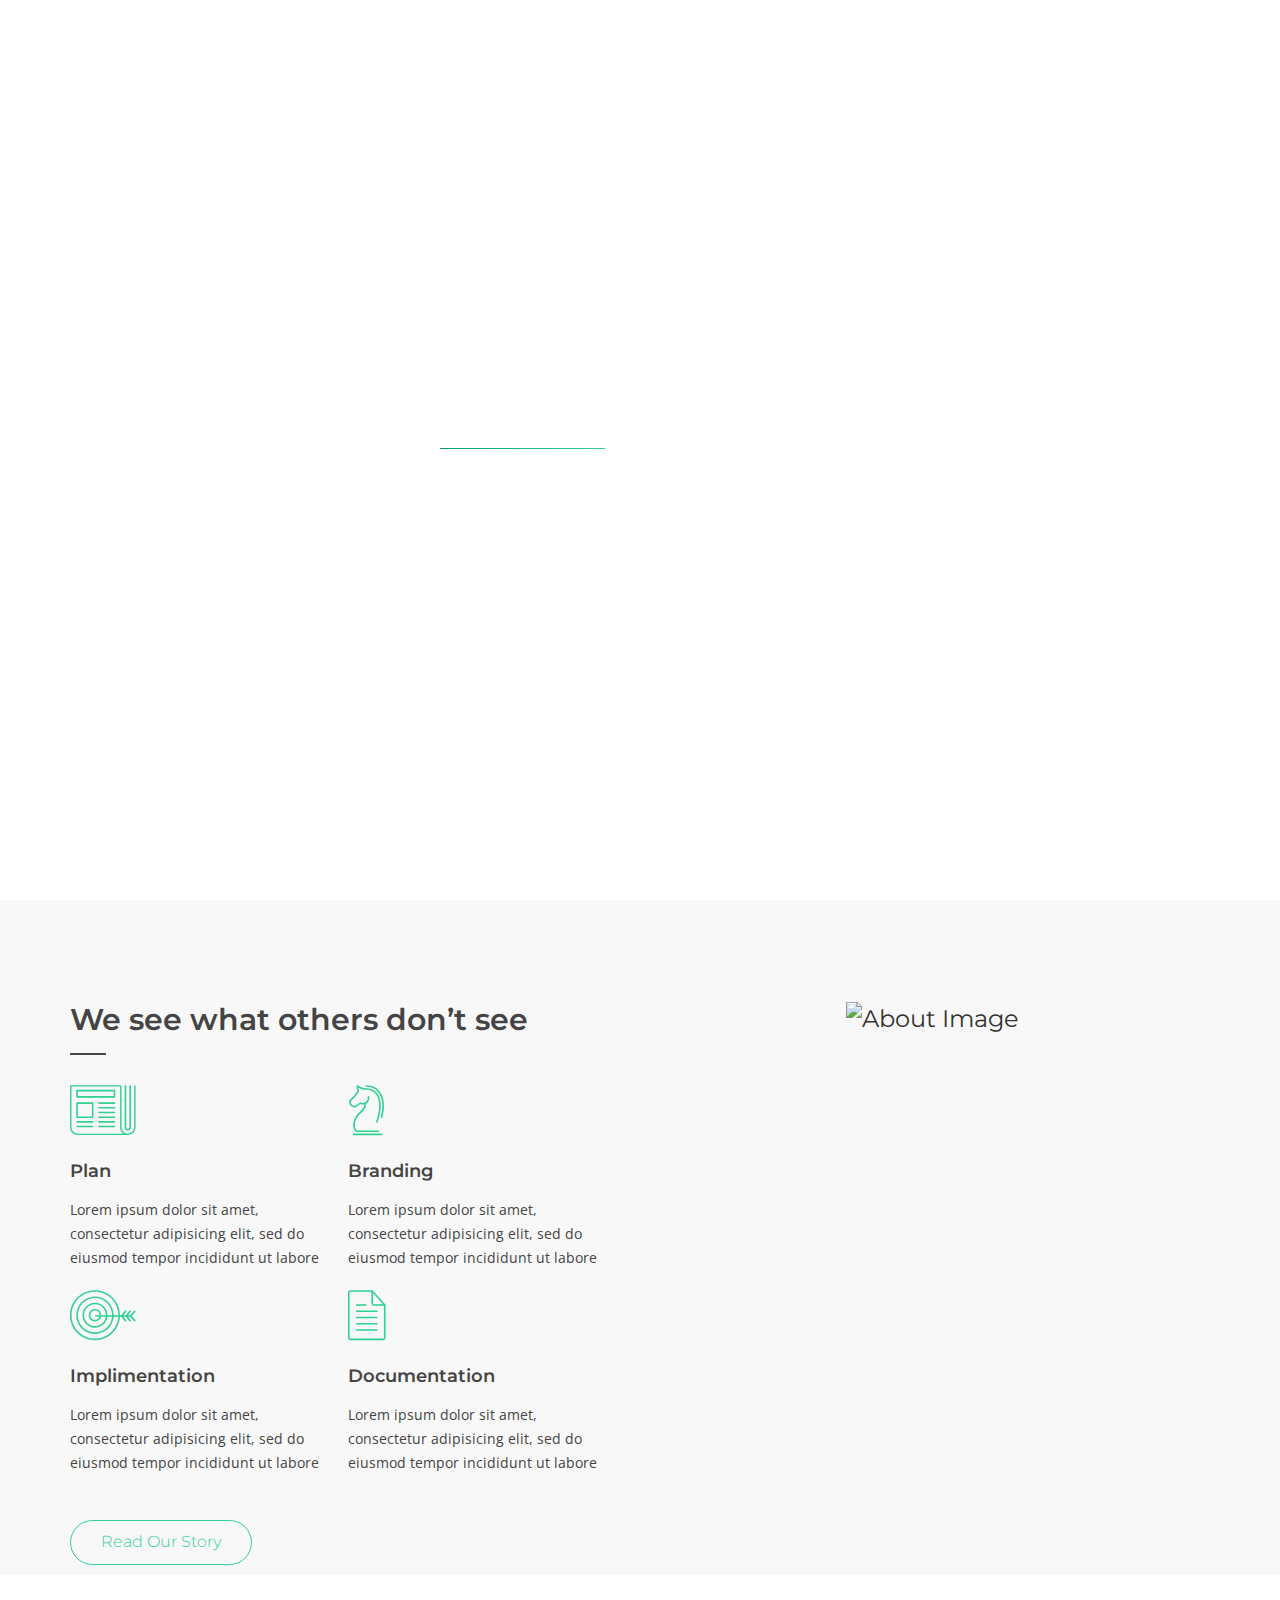
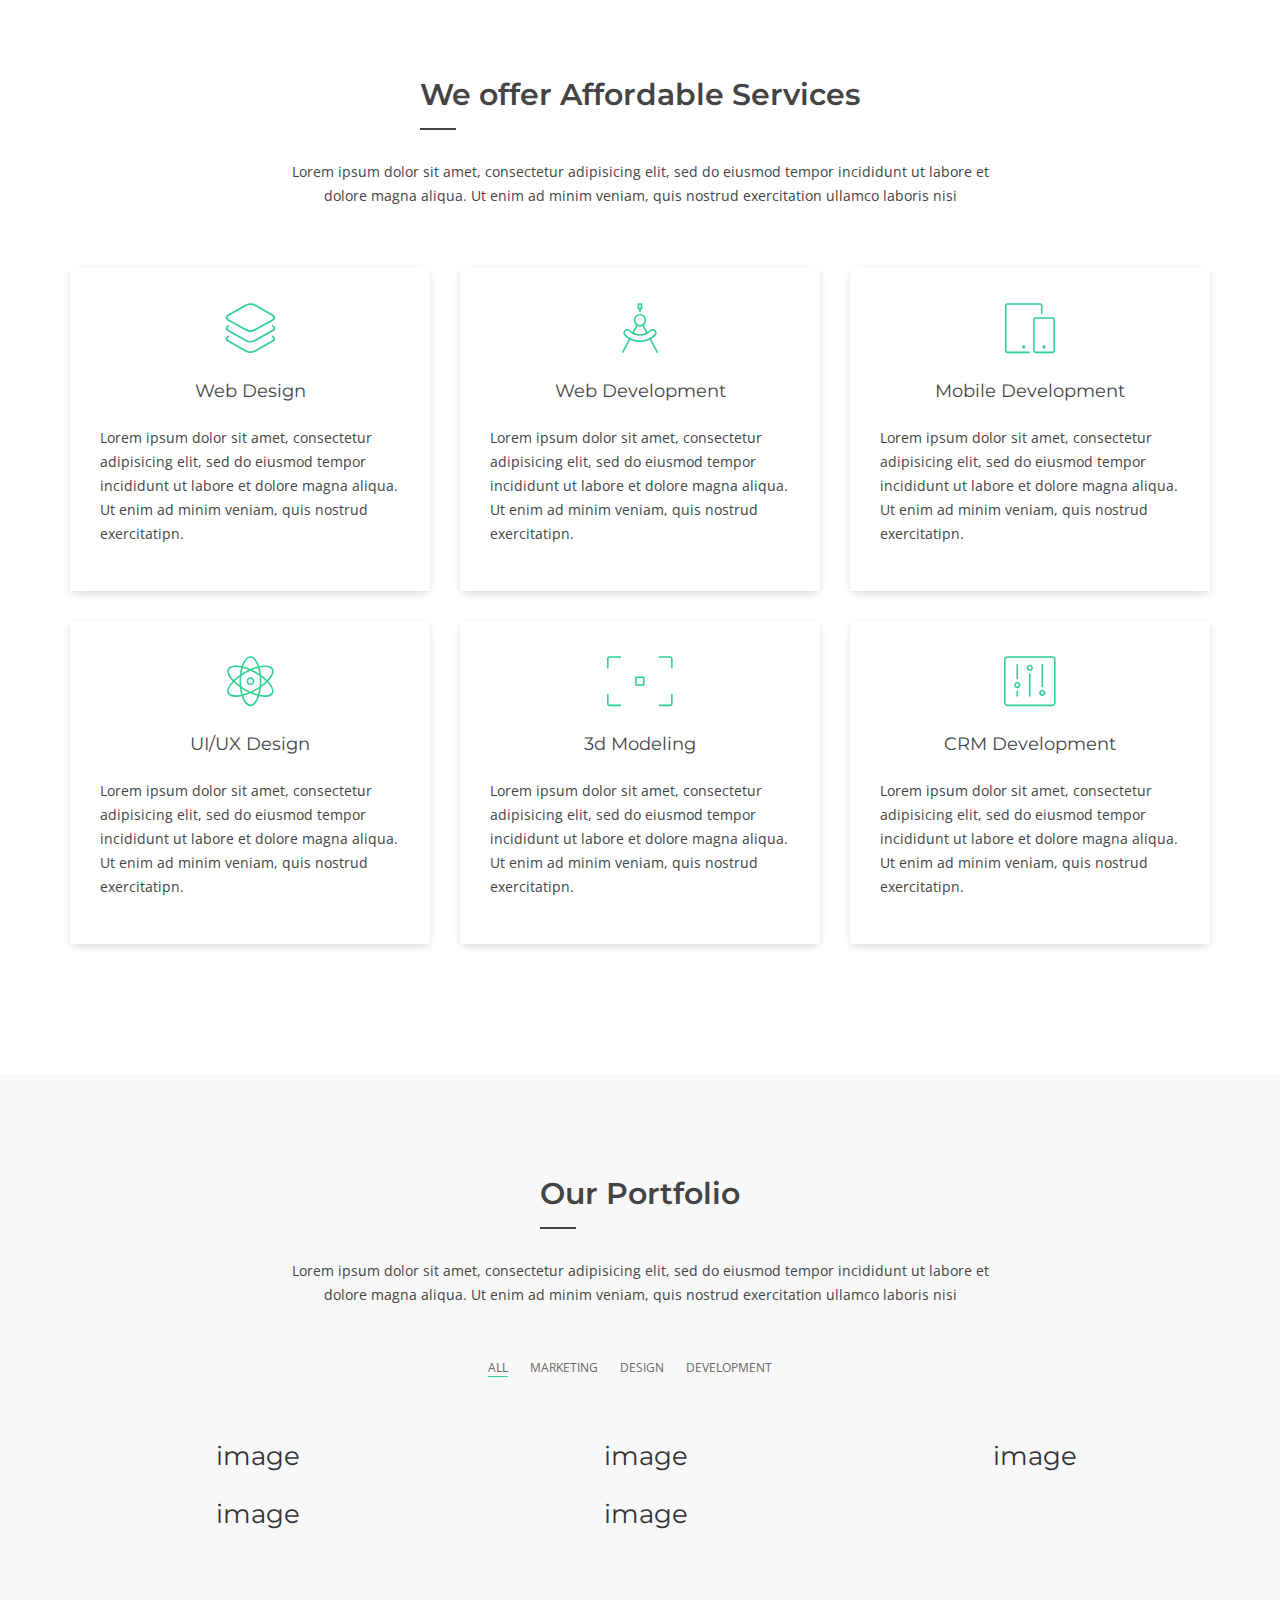
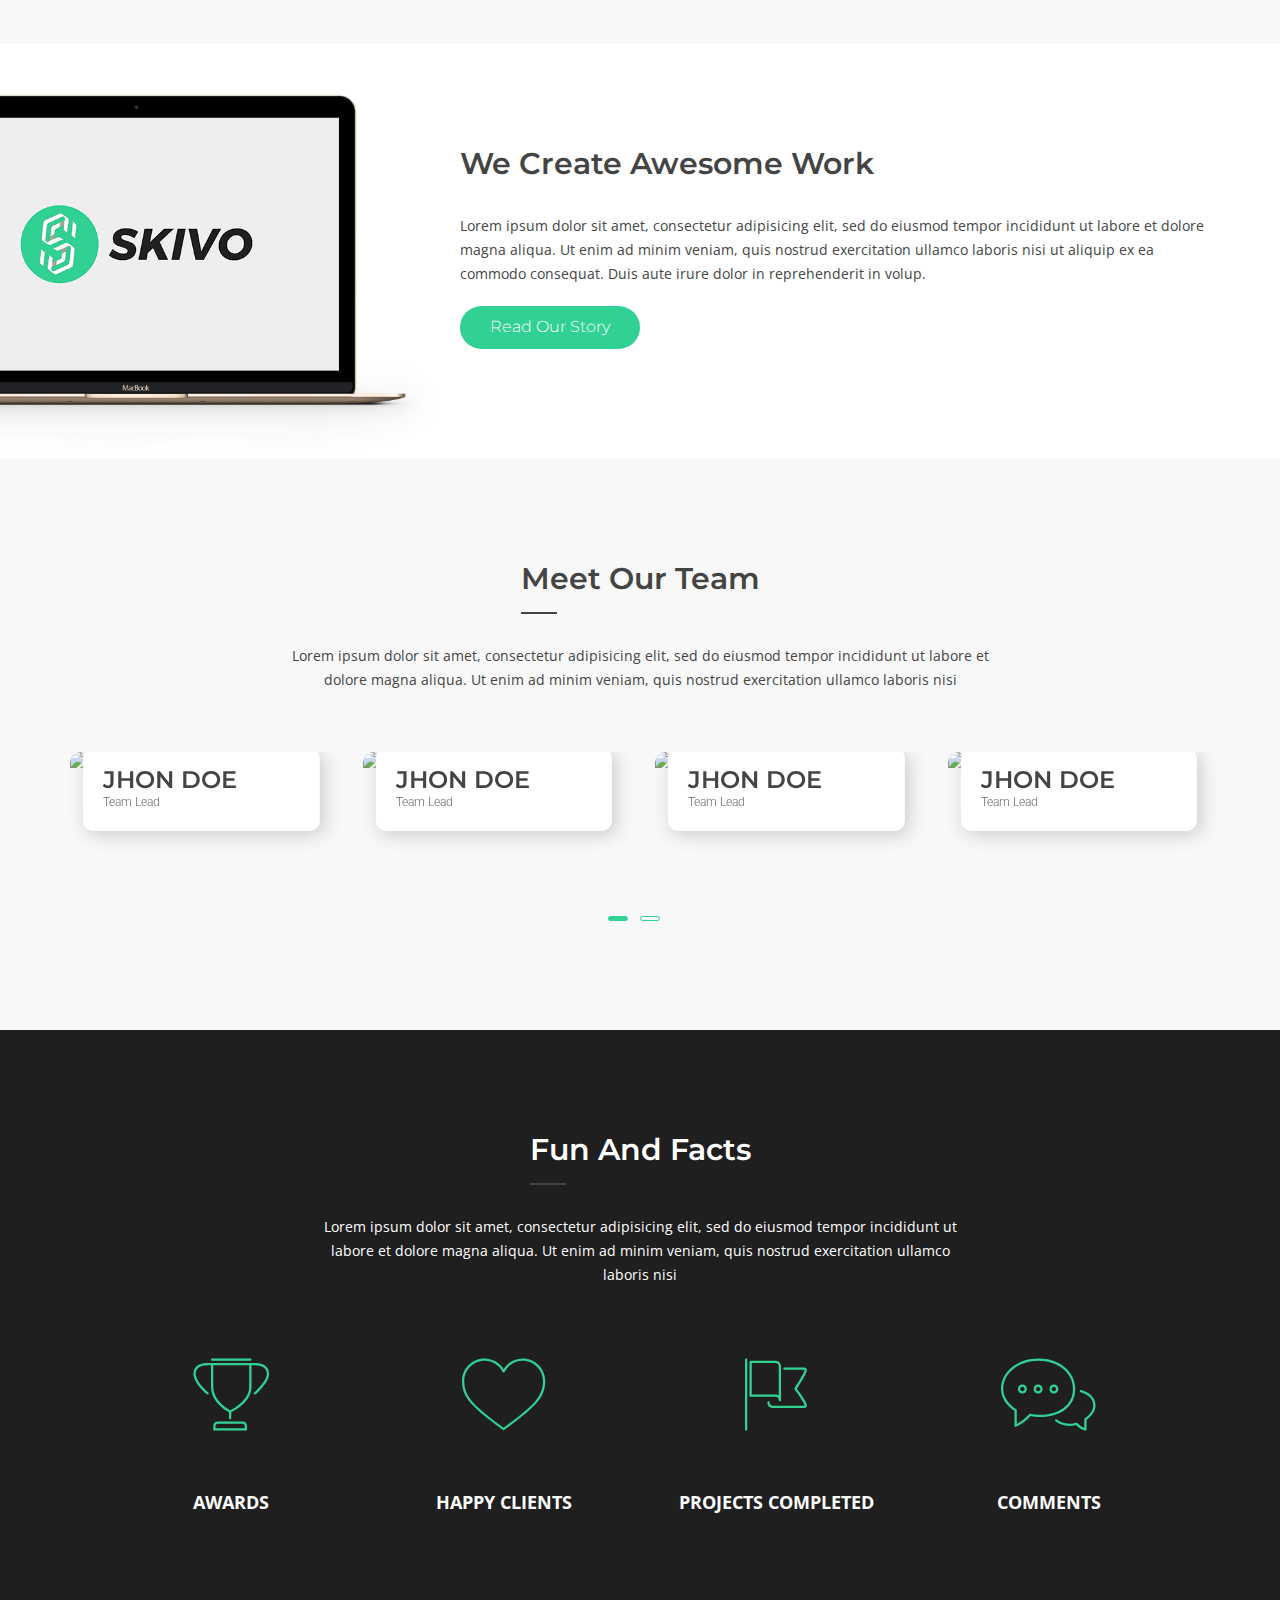
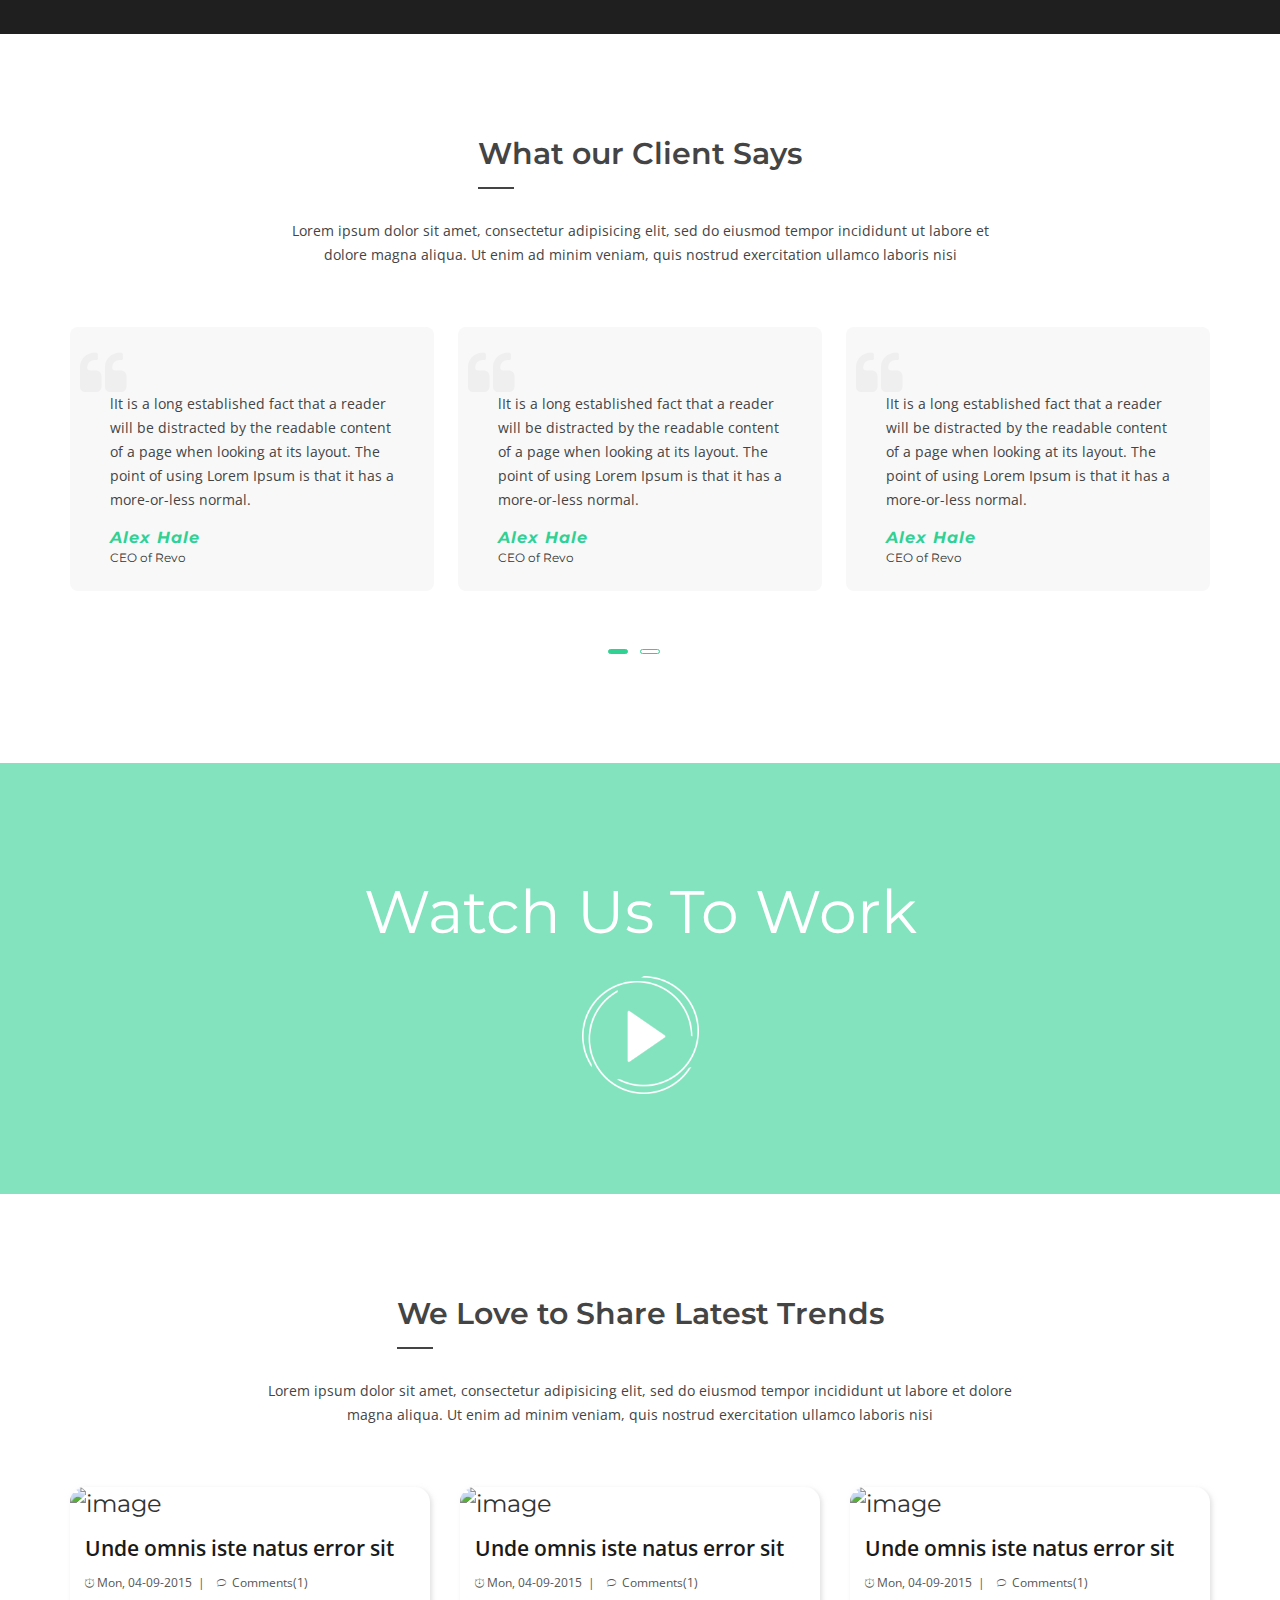
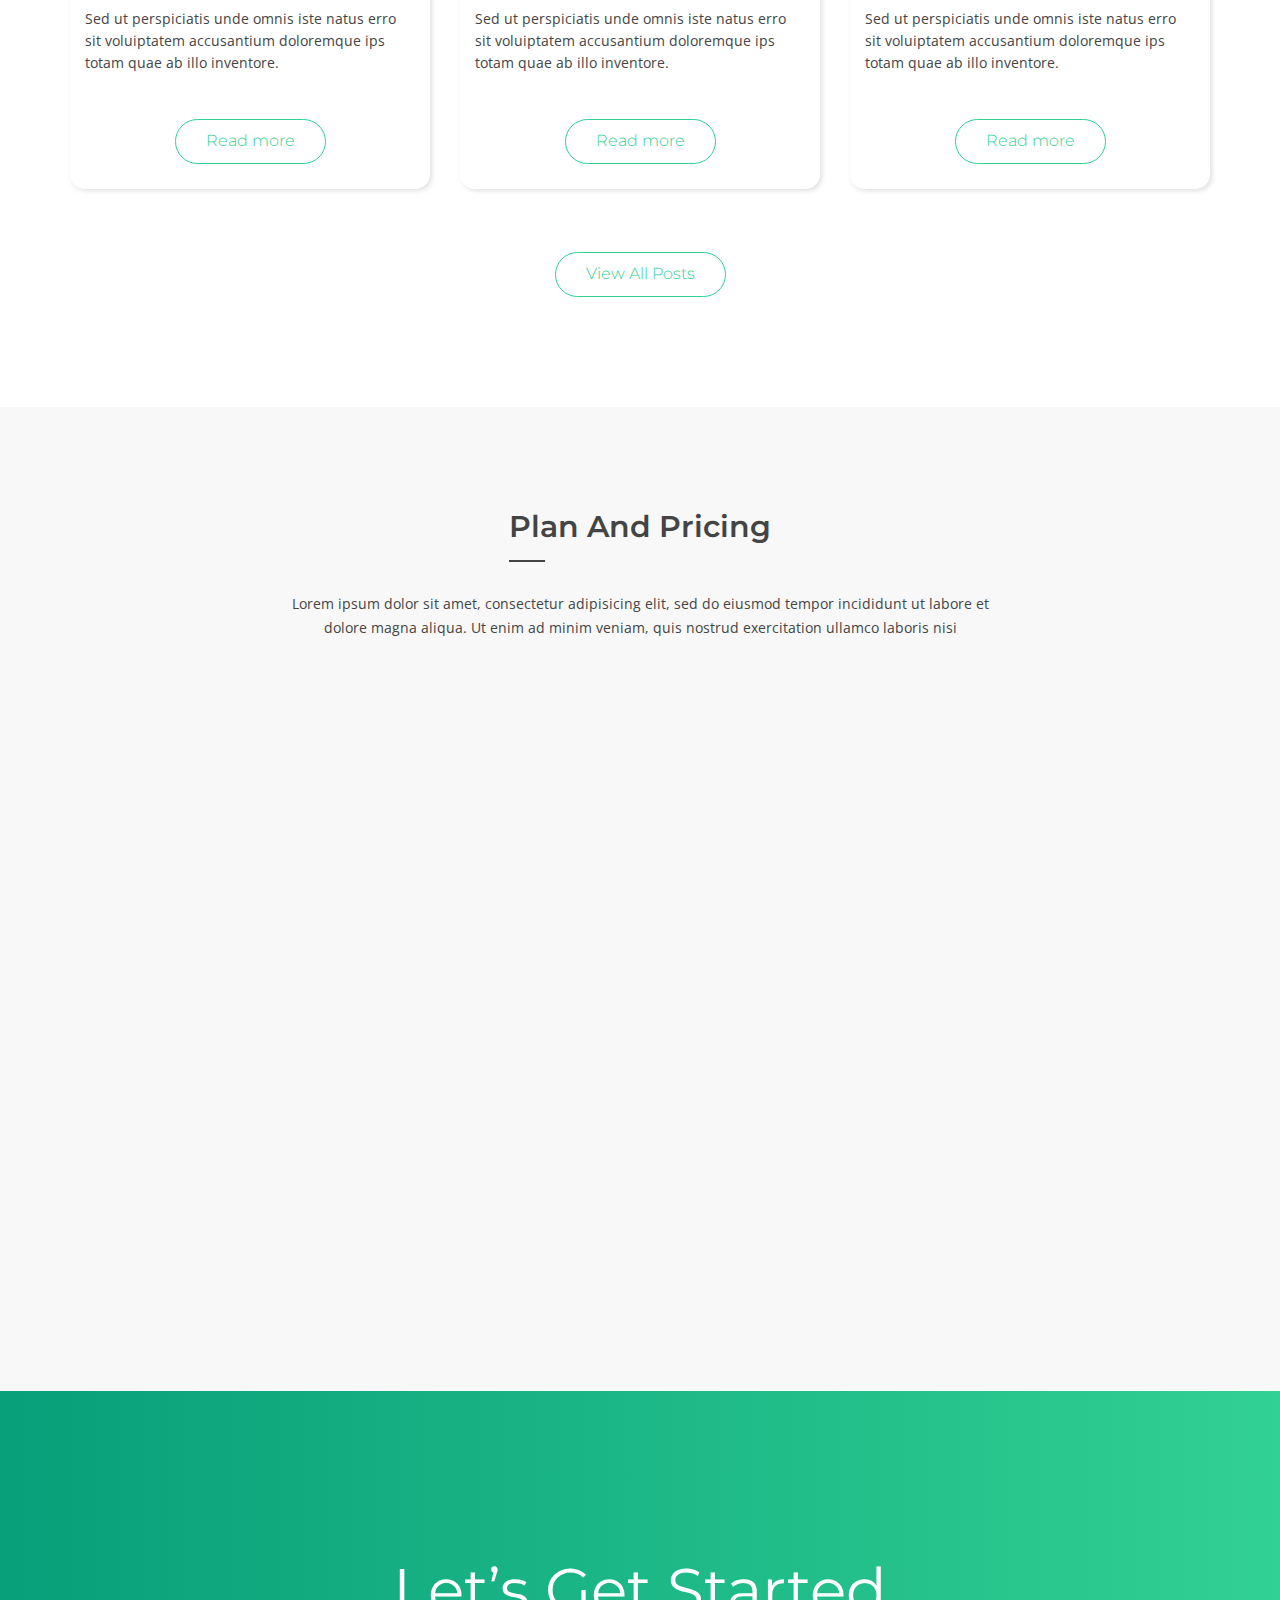
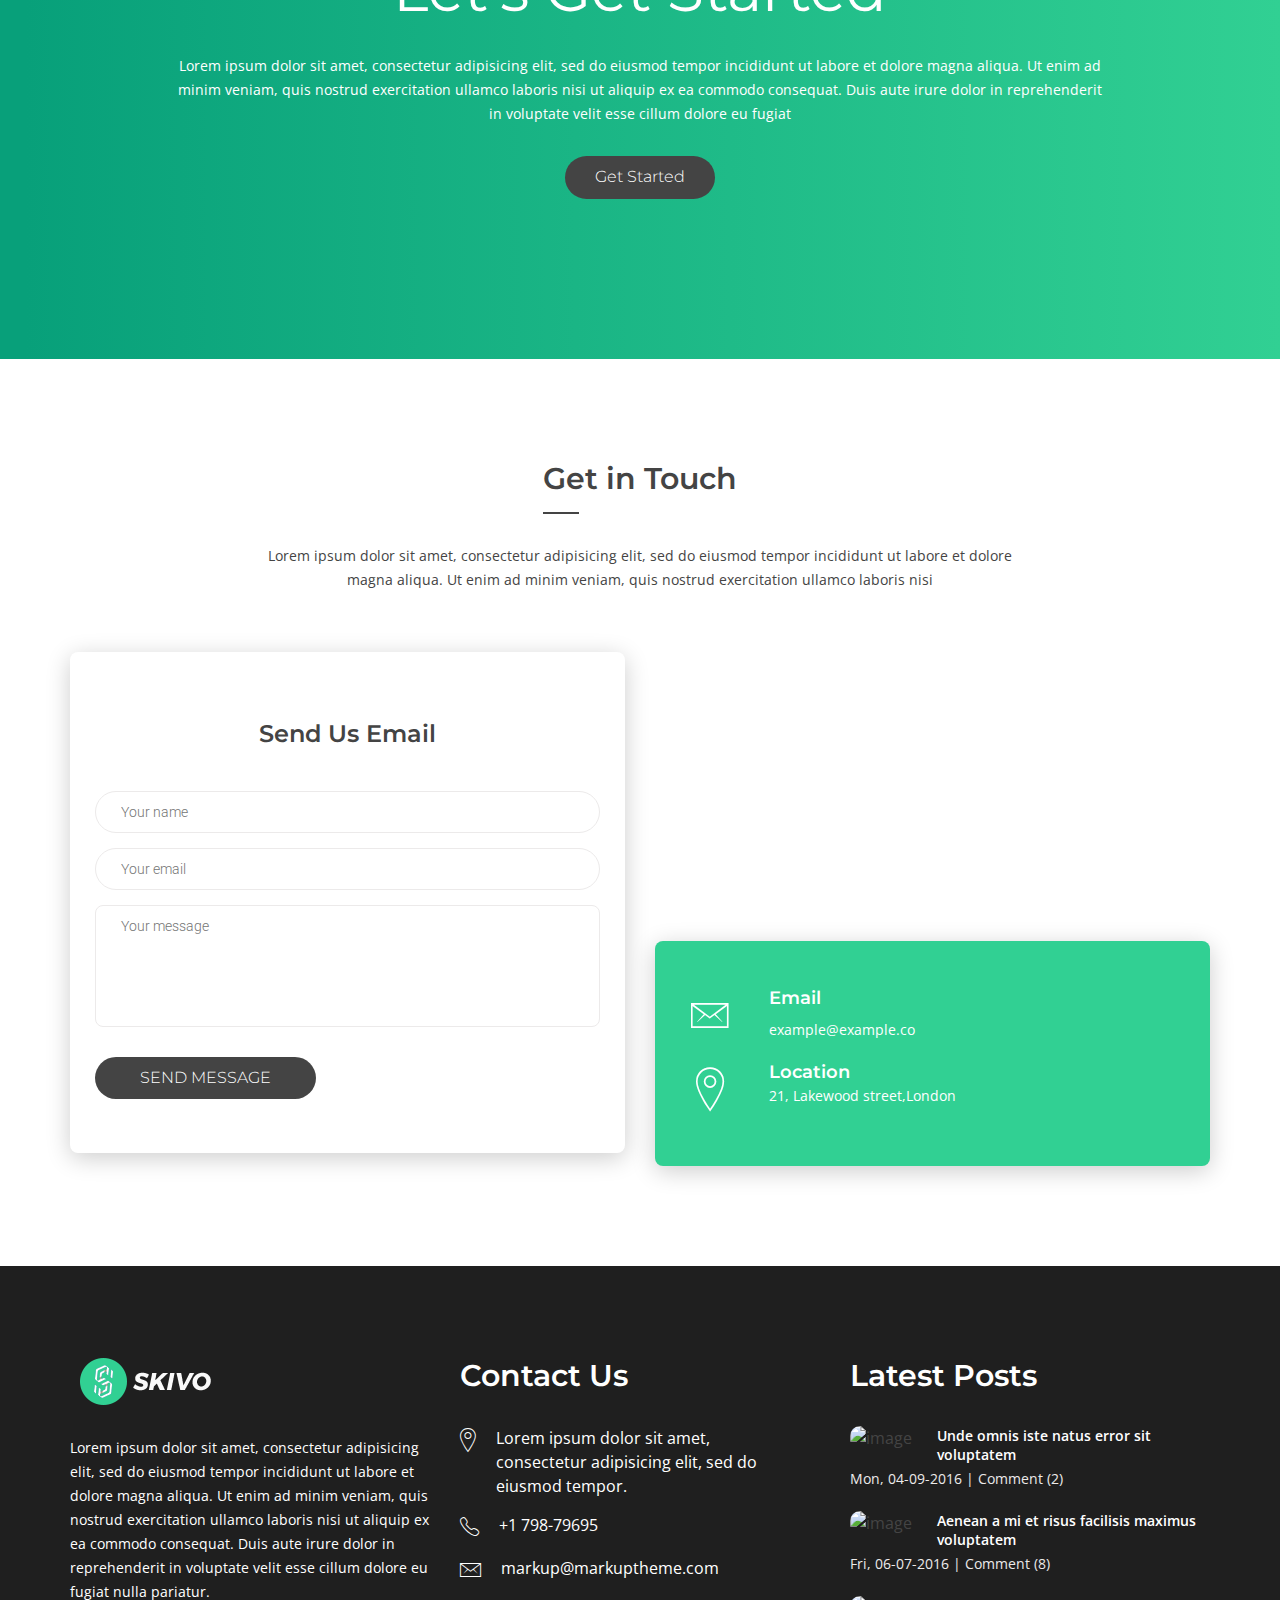
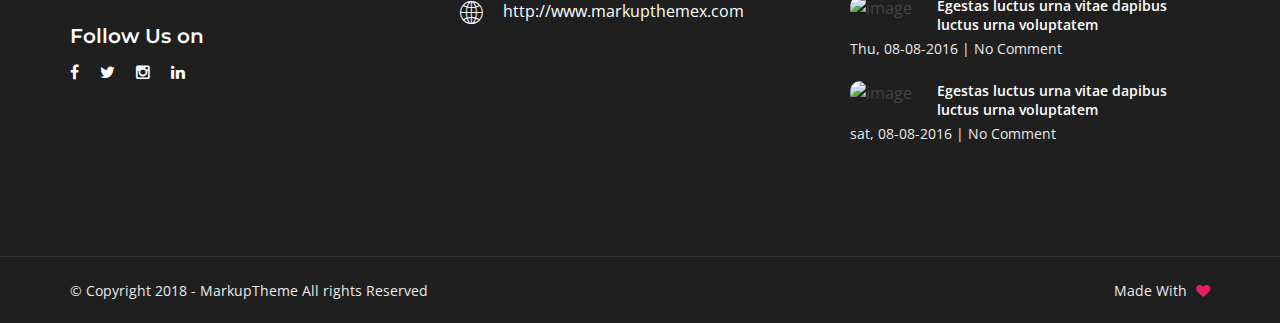
==== index.html @ 71e625fb "first commit" ====
<!DOCTYPE html>
<html xmlns="http://www.w3.org/1999/xhtml" lang="zxx">
	<head>
	    
	    <!--=========================*
					Met Data
		*===========================-->
	    <meta charset="UTF-8">
	    <meta name="viewport" content="width=device-width, initial-scale=1">
    	<meta name="description" content="Skivo is a App showcasing Landing Page">

		<!--=========================*
				  Page Title
		*===========================-->
	    <title>Skivo - Creative Agency Landing Page</title>

	    <!--=========================*
					Favicon
		*===========================-->
	    <link rel="shortcut icon" type="image/x-icon" href="images/favicon.png">

	    <!--=========================*
				Bootstrap Css
		*===========================-->
	    <link href="css/bootstrap.min.css" rel="stylesheet" type="text/css">

	    <!--=========================*
				  Custom CSS
		*===========================-->
	    <link href="css/style.css" rel="stylesheet" type="text/css">

	    <!--=========================*
				   Owl CSS
		*===========================-->
	    <link href="css/owl.carousel.min.css" rel="stylesheet" type="text/css">
	    <link href="css/owl.theme.default.min.css" rel="stylesheet" type="text/css">

	    <!--=========================*
				   Fancy Box
		*===========================-->
    	<link href="css/jquery.fancybox.css" rel="stylesheet" />
		
		<!--=========================*
				   Swiper
		*===========================-->
    	<link rel="stylesheet" href="css/swiper.css">
		
		<!--=========================*
				  Animate CSS
		*===========================-->
	    <link href="css/animate.css" rel="stylesheet" type="text/css">

	    <!--=========================*
	              Toastr CSS
	    *===========================-->
	    <link rel="stylesheet" href="css/toastr.min.css">

	    <!--=========================*
				Google Fonts
		*===========================-->

		<!-- Roboto USE: font-family: 'Roboto', sans-serif;-->
		<link href="https://fonts.googleapis.com/css?family=Roboto:100,300,400,500,700" rel="stylesheet">
		<!-- Open Sans USE: font-family: 'Open Sans', sans-serif;-->
		<link href="https://fonts.googleapis.com/css?family=Open+Sans:300,400,600,700" rel="stylesheet">
		<!-- Montserrat USE: font-family: 'Montserrat', sans-serif;-->
		<link href="https://fonts.googleapis.com/css?family=Montserrat:100,200,300,400,500,600,700,800,900" rel="stylesheet">

	    <!--=========================*
				Font Awesome
		*===========================-->
	    <link href="css/font-awesome.css" rel="stylesheet" type="text/css">

	    <!--=========================*
				   Ionicons
		*===========================-->
	    <link href="css/ionicons.min.css" rel="stylesheet" />

	    <!--=========================*
				  Et line Icons
		*===========================-->
	    <link href="css/et-line.css" rel="stylesheet" />

	    <!-- HTML5 shiv and Respond.js IE8 support of HTML5 elements and media queries -->
	    <!--[if lt IE 9]>
	    <script src="https://oss.maxcdn.com/html5shiv/3.7.2/html5shiv.min.js"></script>
	    <script src="https://oss.maxcdn.com/respond/1.4.2/respond.min.js"></script>
	    <![endif]-->
	    
	</head>
	<body>
		<!--
	    =================================
	                PRELOADER
	    =================================
	    -->

	    <div class="loader-wrapper">
		    <div class="loader"></div>
		</div>

	    <!-- End Preloader -->
	    
		<div id="top"></div>
		<!--=========================*
					Header
		*===========================-->
		<header id="fa_header">
			<!-- Navigation Bar -->
		    <nav>
		      <div class="navbar-wrapper" id="navigation">
		          <div class="navbar navbar-default navbar-fixed-top reveal-menu-home" role="navigation">
		              <div class="container nav-container">
		                  <div class="row">
		                      <div class="col-md-12">
		                          <div class="navbar-header">
		                              <button type="button" class="navbar-toggle" data-toggle="collapse" data-target=".navbar-collapse">
		                                  <span class="sr-only">Toggle navigation</span>
		                                  <span class="icon-bar"></span>
		                                  <span class="icon-bar"></span>
		                                  <span class="icon-bar"></span>
		                              </button>
		                              <div class="logo">
		                                  <a href="index.html"><img src="images/logo-black.png" alt="Logo"></a>
		                              </div>
		                          </div> <!-- .navbar-header -->
		                          <div class="navbar-collapse collapse">
		                              <ul class="nav navbar-nav navbar-right">
		                                  <li class="active"><a href="index.html#top">Home</a></li>
		                                  <li><a href="index.html#mt_about">About</a></li>
		                                  <li><a href="index.html#mt_services">Services</a></li>
		                                  <li><a href="index.html#mt_portfolio">Portfolio</a></li>
		                                  <li><a href="index.html#mt_team">Team</a></li>
		                                  <li><a href="index.html#mt_testimonial">Testimonials</a></li>
		                                  <li><a href="index.html#mt_blog">Blog</a></li>
		                                  <li><a href="index.html#mt_pricing">Pricing</a></li>
		                                  <li><a href="index.html#mt_contact">Contact Us</a></li>
		                              </ul>
		                          </div>
		                      </div> <!-- .col-md-12 -->
		                  </div> <!-- .row -->
		              </div> <!-- .container -->
		          </div> <!-- .navbar -->
		      </div> <!-- .navbar-wrapper -->
		    </nav>
	    	<!-- End Navigation -->
		</header>
		<!--=========================*
				   End Header
		*===========================-->
	
		<!--=========================*
					Banner
		*===========================-->
		<section id="mt_banner" style="background: url(http://via.placeholder.com/1600x840); background-size: cover; background-attachment: fixed; background-repeat: no-repeat;">
			<!-- Enable Overlay If the Image is Dark -->
			<!-- <div class="overlay"></div> -->
			<div class="banner_caption_text">
				<h1>DIGITAL CREATIVE AGENCY</h1>		
				<h3>We bring ide@s to life</h3>	
				<a href="#" class="mt_btn_green">HAVE A GLANCE</a>
				<a href="#" class="mt_btn_grey">HAVE A GLANCE</a>
			</div>
		</section>
		<!--=========================*
					End	Banner
		*===========================-->

		<!--=========================*
					About
		*===========================-->
		<section id="mt_about">
			<div class="container">
				<div class="row">
					<div class="col-sm-6">
						<div class="about_services">
							<h2 class="section_heading"><span>We see what others don’t see</span></h2>
							<div class="col-sm-6">
								<i class="icon-newspaper"></i>
								<h5>Plan</h5>
								<p>Lorem ipsum dolor sit amet, consectetur adipisicing elit, sed do eiusmod tempor incididunt ut labore </p>
							</div>
							<div class="col-sm-6">
								<i class="icon-strategy"></i>
								<h5>Branding</h5>
								<p>Lorem ipsum dolor sit amet, consectetur adipisicing elit, sed do eiusmod tempor incididunt ut labore </p>
							</div>
							<div class="col-sm-6">
								<i class="icon-target"></i>
								<h5>Implimentation</h5>
								<p>Lorem ipsum dolor sit amet, consectetur adipisicing elit, sed do eiusmod tempor incididunt ut labore </p>
							</div>
							<div class="col-sm-6">
								<i class="icon-document"></i>
								<h5>Documentation</h5>
								<p>Lorem ipsum dolor sit amet, consectetur adipisicing elit, sed do eiusmod tempor incididunt ut labore </p>
							</div>
							<a href="#" class="mt_btn_green">Read Our Story</a>
						</div>
					</div>
					<div class="col-sm-6 about_sec_img">
						<div class="mt_about_img">
							<img src="http://via.placeholder.com/650x790" alt="About Image">
						</div>
					</div>
				</div>
			</div>
		</section>
		<!--=========================*
					End	About
		*===========================-->

		<!--=========================*
		            Services
		*===========================-->
		<section id="mt_services" class="light-bg">
		    <div class="container">
		        <div class="row">
		            <div class="mt_heading">
		            	<h2 class="section_heading text-center"><span>We offer Affordable Services</span></h2>
		            	<p class="heading_txt text-center">Lorem ipsum dolor sit amet, consectetur adipisicing elit, sed do eiusmod tempor incididunt ut labore et dolore magna aliqua. Ut enim ad minim veniam, quis nostrud exercitation ullamco laboris nisi </p>
		            </div>
		            <!-- Service 1 -->
		            <div class="col-md-4 col-sm-6">
		                <div class="box text-center">
		                    <div class="icon">
		                        <i class="icon-layers"></i>
		                    </div>
		                    <h3>Web Design</h3>
		                    <p>Lorem ipsum dolor sit amet, consectetur adipisicing elit, sed do eiusmod tempor incididunt ut
		                        labore et dolore magna aliqua. Ut enim ad minim veniam, quis nostrud exercitatipn.</p>
		                </div>
		            </div>
		            <!-- Service 2 -->
		            <div class="col-md-4 col-sm-6">
		                <div class="box text-center">
		                    <div class="icon">
		                        <i class="icon-circle-compass"></i>
		                    </div>
		                    <h3>Web Development</h3>
		                    <p>Lorem ipsum dolor sit amet, consectetur adipisicing elit, sed do eiusmod tempor incididunt ut
		                        labore et dolore magna aliqua. Ut enim ad minim veniam, quis nostrud exercitatipn.</p>
		                </div>
		            </div>
		            <!-- Service 3 -->
		            <div class="col-md-4 col-sm-6">
		                <div class="box text-center">
		                    <div class="icon">
		                        <i class="icon-mobile"></i>
		                    </div>
		                    <h3>Mobile Development</h3>
		                    <p>Lorem ipsum dolor sit amet, consectetur adipisicing elit, sed do eiusmod tempor incididunt ut
		                        labore et dolore magna aliqua. Ut enim ad minim veniam, quis nostrud exercitatipn.</p>
		                </div>
		            </div>
		            <!-- Service 4 -->
		            <div class="col-md-4 col-sm-6">
		                <div class="box text-center">
		                    <div class="icon">
		                        <i class="icon-genius"></i>
		                    </div>
		                    <h3>UI/UX Design</h3>
		                    <p>Lorem ipsum dolor sit amet, consectetur adipisicing elit, sed do eiusmod tempor incididunt ut
		                        labore et dolore magna aliqua. Ut enim ad minim veniam, quis nostrud exercitatipn.</p>
		                </div>
		            </div>
		            <!-- Service 5 -->
		            <div class="col-md-4 col-sm-6">
		                <div class="box text-center">
		                    <div class="icon">
		                        <i class="icon-focus"></i>
		                    </div>
		                    <h3>3d Modeling</h3>
		                    <p>Lorem ipsum dolor sit amet, consectetur adipisicing elit, sed do eiusmod tempor incididunt ut
		                        labore et dolore magna aliqua. Ut enim ad minim veniam, quis nostrud exercitatipn.</p>
		                </div>
		            </div>
		            <!-- Service 6 -->
		            <div class="col-md-4 col-sm-6">
		                <div class="box text-center">
		                    <div class="icon">
		                        <i class="icon-adjustments"></i>
		                    </div>
		                    <h3>CRM Development</h3>
		                    <p>Lorem ipsum dolor sit amet, consectetur adipisicing elit, sed do eiusmod tempor incididunt ut
		                        labore et dolore magna aliqua. Ut enim ad minim veniam, quis nostrud exercitatipn.</p>
		                </div>
		            </div>
		        </div>
		    </div>
		</section>
		<!--=========================*
		          End Services
		*===========================-->

		<!--=========================*
		          Portfolio
		*===========================-->

		<section id="mt_portfolio" class="gallery-section gallery-page">
		    <div class="container">
		        <div class="row">
		        	<div class="mt_heading">
		            	<h2 class="section_heading text-center"><span>Our Portfolio</span></h2>
		            	<p class="heading_txt text-center">Lorem ipsum dolor sit amet, consectetur adipisicing elit, sed do eiusmod tempor incididunt ut labore et dolore magna aliqua. Ut enim ad minim veniam, quis nostrud exercitation ullamco laboris nisi </p>
		            </div>
		            <div class="col-md-12">
		                <div class="mt_filter">
		                    <ul class="list-inline text-center filter">
		                        <li>
		                            <a class="active" href="#" data-filter="*">All</a>
		                        </li>
		                        <li>
		                            <a href="#" data-filter=".marketing">Marketing</a>
		                        </li>
		                        <li>
		                            <a href="#" data-filter=".webdesign">Design</a>
		                        </li>
		                        <li>
		                            <a href="#" data-filter=".webdevelopment">Development</a>
		                        </li>
		                    </ul>
		                </div> <!-- .isotope-filter_links -->
		            </div>
		        </div>
		        <div class="row portfolio_row">
		            <div class="isotopeContainer">
		                <div class="portfolio_grid no-padding isotopeSelector webdesign grid-item">
		                    <div class="hovereffect-portfolio">
		                        <img src="http://via.placeholder.com/800x580" alt="image" class="img-responsive center-block"/>
		                        <div class="overlayPort">
		                            <ul class="info text-center list-inline">
		                                <li>
		                                    <a href="portfolio-detail.html">
		                                        <h4>Portfolio Item</h4>
		                                        <p>Flyer Design</p>
		                                    </a>
		                                </li>
		                            </ul>
		                        </div>
		                    </div>
		                </div>
		                <div class="portfolio_grid no-padding isotopeSelector marketing grid-item">
		                    <div class="hovereffect-portfolio">
		                        <img src="http://via.placeholder.com/800x1220" alt="image" class="img-responsive center-block"/>
		                        <div class="overlayPort">
		                            <ul class="info text-center list-inline">
		                                <li>
		                                    <a href="portfolio-detail.html">
		                                        <h4>Portfolio Item</h4>
		                                        <p>Flyer Design</p>
		                                    </a>
		                                </li>
		                            </ul>
		                        </div>
		                    </div>
		                </div>
		                <div class="portfolio_grid no-padding isotopeSelector webdesign webdevelopment grid-item">
		                    <div class="hovereffect-portfolio">
		                        <img src="http://via.placeholder.com/800x580" alt="image" class="img-responsive center-block"/>
		                        <div class="overlayPort">
		                            <ul class="info text-center list-inline">
		                                <li>
		                                    <a href="portfolio-detail.html">
		                                        <h4>Portfolio Item</h4>
		                                        <p>Flyer Design</p>
		                                    </a>
		                                </li>
		                            </ul>
		                        </div>
		                    </div>
		                </div>
		                <div class="portfolio_grid no-padding isotopeSelector webdevelopment grid-item">
		                    <div class="hovereffect-portfolio">
		                        <img src="http://via.placeholder.com/800x580" alt="image" class="img-responsive center-block"/>
		                        <div class="overlayPort">
		                            <ul class="info text-center list-inline">
		                                <li>
		                                    <a href="portfolio-detail.html">
		                                        <h4>Portfolio Item</h4>
		                                        <p>Flyer Design</p>
		                                    </a>
		                                </li>
		                            </ul>
		                        </div>
		                    </div>
		                </div>
		                <div class="portfolio_grid no-padding isotopeSelector marketing grid-item">
		                    <div class="hovereffect-portfolio">
		                        <img src="http://via.placeholder.com/800x580" alt="image" class="img-responsive center-block"/>
		                        <div class="overlayPort">
		                            <ul class="info text-center list-inline">
		                                <li>
		                                    <a href="portfolio-detail.html">
		                                        <h4>Portfolio Item</h4>
		                                        <p>Flyer Design</p>
		                                    </a>
		                                </li>
		                            </ul>
		                        </div>
		                    </div>
		                </div>
		            </div>
		        </div>
		    </div>
		</section>
		<div class="clearfix"></div>

		<!--=========================*
		          End Portfolio
		*===========================-->

		<!--=========================*
		            Work
		*===========================-->

		<section id="mt_work">
			<div class="container">
				<div class="row">
					<div class="col-sm-8 col-sm-offset-4">
						<div class="laptop_mockup">
							<img src="images/laptop.png" alt="Laptop">
						</div>
						<div class="work_txt">
							<h2>We Create Awesome Work</h2>
							<p>Lorem ipsum dolor sit amet, consectetur adipisicing elit, sed do eiusmod tempor incididunt ut labore et dolore magna aliqua. Ut enim ad minim veniam, quis nostrud exercitation ullamco laboris nisi ut aliquip ex ea commodo consequat. Duis aute irure dolor in reprehenderit in volup.</p>
							<a href="#" class="mt_btn_green">Read Our Story</a>
						</div>
					</div>
				</div>
			</div>
		</section>

		<!--=========================*
		          End Work
		*===========================-->

		<!--=========================*
					Team
		*===========================-->
		<section id="mt_team">
			<div class="container">
				<div class="row">
					<div class="mt_heading">
		            	<h2 class="section_heading text-center"><span>Meet Our Team</span></h2>
		            	<p class="heading_txt text-center">Lorem ipsum dolor sit amet, consectetur adipisicing elit, sed do eiusmod tempor incididunt ut labore et dolore magna aliqua. Ut enim ad minim veniam, quis nostrud exercitation ullamco laboris nisi </p>
		            </div>
					<div class="owl-carousel">
						<div class="item"> 
							<div class="col-md-12"> 	
								<div class="team_member">
									<figure class="effect-julia">
										<img src="http://via.placeholder.com/220x225" alt="Team Member">
										<figcaption>
											<ul>
												<li><a href="#"><i class="fa fa-facebook"></i></a></li>
												<li><a href="#"><i class="fa fa-twitter"></i></a></li>
												<li><a href="#"><i class="fa fa-google-plus"></i></a></li>
												<li><a href="#"><i class="fa fa-linkedin"></i></a></li>
											</ul>
										</figcaption>			
									</figure>							
									<div class="member_name">
										<h3>JHON DOE</h3>
										<span>Team Lead</span>
									</div>
								</div>
							</div> 
						</div>
					  	<div class="item"> 
					  		<div class="col-md-12"> 	
								<div class="team_member">
									<figure class="effect-julia">
										<img src="http://via.placeholder.com/220x225" alt="Team Member">
										<figcaption>
											<ul>
												<li><a href="#"><i class="fa fa-facebook"></i></a></li>
												<li><a href="#"><i class="fa fa-twitter"></i></a></li>
												<li><a href="#"><i class="fa fa-google-plus"></i></a></li>
												<li><a href="#"><i class="fa fa-linkedin"></i></a></li>
											</ul>
										</figcaption>			
									</figure>							
									<div class="member_name">
										<h3>JHON DOE</h3>
										<span>Team Lead</span>
									</div>
								</div>
							</div> 
					  	</div>
					  	<div class="item"> 
					  		<div class="col-md-12"> 	
								<div class="team_member">
									<figure class="effect-julia">
										<img src="http://via.placeholder.com/220x225" alt="Team Member">
										<figcaption>
											<ul>
												<li><a href="#"><i class="fa fa-facebook"></i></a></li>
												<li><a href="#"><i class="fa fa-twitter"></i></a></li>
												<li><a href="#"><i class="fa fa-google-plus"></i></a></li>
												<li><a href="#"><i class="fa fa-linkedin"></i></a></li>
											</ul>
										</figcaption>			
									</figure>							
									<div class="member_name">
										<h3>JHON DOE</h3>
										<span>Team Lead</span>
									</div>
								</div>
							</div> 
					  	</div>
					  	<div class="item"> 
					  		<div class="col-md-12"> 	
								<div class="team_member">
									<figure class="effect-julia">
										<img src="http://via.placeholder.com/220x225" alt="Team Member">
										<figcaption>
											<ul>
												<li><a href="#"><i class="fa fa-facebook"></i></a></li>
												<li><a href="#"><i class="fa fa-twitter"></i></a></li>
												<li><a href="#"><i class="fa fa-google-plus"></i></a></li>
												<li><a href="#"><i class="fa fa-linkedin"></i></a></li>
											</ul>
										</figcaption>			
									</figure>							
									<div class="member_name">
										<h3>JHON DOE</h3>
										<span>Team Lead</span>
									</div>
								</div>
							</div> 
					  	</div>
					  	<div class="item"> 
					  		<div class="col-md-12"> 	
								<div class="team_member">
									<figure class="effect-julia">
										<img src="http://via.placeholder.com/220x225" alt="Team Member">
										<figcaption>
											<ul>
												<li><a href="#"><i class="fa fa-facebook"></i></a></li>
												<li><a href="#"><i class="fa fa-twitter"></i></a></li>
												<li><a href="#"><i class="fa fa-google-plus"></i></a></li>
												<li><a href="#"><i class="fa fa-linkedin"></i></a></li>
											</ul>
										</figcaption>			
									</figure>							
									<div class="member_name">
										<h3>JHON DOE</h3>
										<span>Team Lead</span>
									</div>
								</div>
							</div> 
					  	</div>
					</div> 
				</div>
			</div>
		</section>
		<!--=========================*
				  End Team
		*===========================-->

		<!--=========================*
		          Fun And Facts
		*===========================-->

		<section id="mt_fun">
			<div class="container">
				<div class="row facts_row">
					<div class="mt_heading">
		            	<h2 class="section_heading text-center"><span>Fun And Facts</span></h2>
		            	<p class="heading_txt text-center">Lorem ipsum dolor sit amet, consectetur adipisicing elit, sed do eiusmod tempor incididunt ut labore et dolore magna aliqua. Ut enim ad minim veniam, quis nostrud exercitation ullamco laboris nisi </p>
		            </div>
	                <div class="col-md-3 col-sm-6 col-xs-12 facts_col">
	                    <div class="fun-facts_wrapper">
	                        <div class="fun-facts_contain">
	                            <p>
	                                <i class="icon-trophy"></i>
	                            </p>
	                            <div class="fun-facts_item">
	                            </div>
	                        </div>
	                        <p class="fun-facts_figure timer" data-to="874" data-speed="3000"></p>
	                        <p class="fun-facts_title">
	                            Awards
	                        </p>
	                    </div>
	                </div>
	                <div class="col-md-3 col-sm-6 col-xs-12 facts_col">
	                    <div class="fun-facts_wrapper">
	                        <div class="fun-facts_contain">
	                            <p>
	                                <i class="icon-heart"></i>
	                            </p>
	                            <div class="fun-facts_item">
	                            </div>
	                        </div>
	                        <p class="fun-facts_figure timer" data-to="980" data-speed="3000"></p>
	                        <p class="fun-facts_title">
	                            Happy Clients
	                        </p>
	                    </div>
	                </div>
	                <div class="col-md-3 col-sm-6 col-xs-12 facts_col">
	                    <div class="fun-facts_wrapper">
	                        <div class="fun-facts_contain">
	                            <p>
	                                <i class="icon-flag"></i>
	                            </p>
	                            <div class="fun-facts_item">
	                            </div>
	                        </div>
	                        <p class="fun-facts_figure timer" data-to="760" data-speed="3000"></p>
	                        <p class="fun-facts_title">
	                            Projects Completed
	                        </p>
	                    </div>
	                </div>
	                <div class="col-md-3 col-sm-6 col-xs-12 facts_col">
	                    <div class="fun-facts_wrapper">
	                        <div class="fun-facts_contain">
	                            <p>
	                                <i class="icon-chat"></i>
	                            </p>
	                            <div class="fun-facts_item">
	                            </div>
	                        </div>
	                        <p class="fun-facts_figure timer" data-to="610" data-speed="3000"></p>
	                        <p class="fun-facts_title">
	                            Comments
	                        </p>
	                    </div>
	                </div>
	            </div>
			</div>
		</section>

		<!--=========================*
		        End Fun And Facts
		*===========================-->

		<!--=========================*
		          Testimonial
		*===========================-->
		<section id="mt_testimonial">
		    <div class="container">
		        <div class="row">
		        	<div class="mt_heading">
		            	<h2 class="section_heading text-center"><span>What our Client Says</span></h2>
		            	<p class="heading_txt text-center">Lorem ipsum dolor sit amet, consectetur adipisicing elit, sed do eiusmod tempor incididunt ut labore et dolore magna aliqua. Ut enim ad minim veniam, quis nostrud exercitation ullamco laboris nisi </p>
		            </div>
		            <div class="col-md-12">
		                <div class="owl-carousel">
		                    <!-- Slide 1 -->
		                    <div class="item">
		                        <div class="testimonial_main">
		                            <div class="col-xs-12">
		                                <p>lIt is a long established fact that a reader will be distracted by the readable content of a page when looking at its layout. The point of using Lorem Ipsum is that it has a more-or-less normal.</p>
		                                <em>Alex Hale</em>
		                                <span>CEO of Revo</span>
		                            </div>
		                        </div>
		                    </div>
		                    <!-- Slide 2 -->
		                    <div class="item">
		                        <div class="testimonial_main">
		                            <div class="col-xs-12">
		                                <p>lIt is a long established fact that a reader will be distracted by the readable content of a page when looking at its layout. The point of using Lorem Ipsum is that it has a more-or-less normal.</p>
		                                <em>Alex Hale</em>
		                                <span>CEO of Revo</span>
		                            </div>
		                        </div>
		                    </div>
		                    <!-- Slide 3 -->
		                    <div class="item">
		                        <div class="testimonial_main">
		                            <div class="col-xs-12">
		                                <p>lIt is a long established fact that a reader will be distracted by the readable content of a page when looking at its layout. The point of using Lorem Ipsum is that it has a more-or-less normal.</p>
		                                <em>Alex Hale</em>
		                                <span>CEO of Revo</span>
		                            </div>
		                        </div>
		                    </div>
		                    <!-- Slide 4 -->
		                    <div class="item">
		                        <div class="testimonial_main">
		                            <div class="col-xs-12">
		                                <p>lIt is a long established fact that a reader will be distracted by the readable content of a page when looking at its layout. The point of using Lorem Ipsum is that it has a more-or-less normal.</p>
		                                <em>Alex Hale</em>
		                                <span>CEO of Revo</span>
		                            </div>
		                        </div>
		                    </div>
		                </div>

		            </div>
		        </div>
		    </div>
		</section>
		<!--=========================*
		        End	Testimonial
		*===========================-->

		<!--=========================*
		          Watch Section
		*===========================-->

		<section id="mt_watch" style="background: url(http://via.placeholder.com/1600x1080); background-size: cover; background-attachment: fixed; background-repeat: no-repeat;">
			<div class="overlay"></div>
			<div class="container">
				<div class="row">
					<div class="watch_content">
						<h1>Watch Us To Work</h1>
						<a class="various fancybox" data-fancybox-type="iframe" href="https://www.youtube.com/embed/jid2A7ldc_8?autoplay=0"><img src="images/videobutton.png" alt="Play Button"></a>
					</div>
	            </div>
			</div>
		</section>

		<!--=========================*
		        End Watch
		*===========================-->

		<!--=========================*
		            Blog
		*===========================-->
		<section id="mt_blog" class="light-bg">
		    <div class="mt_heading">
	        	<h2 class="section_heading text-center"><span>We Love to Share Latest Trends</span></h2>
	        	<p class="heading_txt text-center">Lorem ipsum dolor sit amet, consectetur adipisicing elit, sed do eiusmod tempor incididunt ut labore et dolore magna aliqua. Ut enim ad minim veniam, quis nostrud exercitation ullamco laboris nisi </p>
	        </div>
		    <div class="container">
		        <div class="row blog_post_sec">
		            <!--=== Post Item ===-->
		            <div class="col-md-4 col-sm-12 grid-item">
		                <div class="blog-post_wrapper">
		                    <div class="blog-post-inner_wrapper">
		                        <div class="blog-post-image">
		                            <div class="effects clearfix effect-bounce">
		                                <div class="img">
		                                    <img src="http://via.placeholder.com/300x170" alt="image" class="img-responsive center-block post_img" />
		                                </div>
		                            </div>
		                        </div>
		                        <div class="post-detail_container">
		                            <div class="post-content">
		                                
		                                <h3 class="post-title entry-title">
		                                    <a href="blog-details.html">
		                                        Unde omnis iste natus error sit
		                                    </a>
		                                </h3>
		                                <ul class="list-unstyled list-inline post-metadata">
		                                    <li>
		                                        <i class="ion-ios-stopwatch-outline"></i> Mon, 04-09-2015&nbsp;&nbsp;|
		                                    </li>
		                                    <li>
		                                        <i class="ion-ios-chatbubble-outline"></i>&nbsp;
		                                        <a href="#">Comments(1)</a>
		                                    </li>
		                                </ul>
		                                <p class="post-excerpt">
		                                    Sed ut perspiciatis unde omnis iste natus erro
		                                    sit voluiptatem accusantium doloremque ips
		                                    totam quae ab illo inventore.
		                                </p>
		                                <div class="view_detail">
		                                	<a href="blog-details.html" class="mt_btn_green">Read more</a>
		                                </div>
		                            </div>
		                        </div>
		                    </div>
		                </div>
		            </div>
		            <!--=== End Post Item ===-->
		            <!--=== Post Item ===-->
		            <div class="col-md-4 col-sm-12 grid-item">
		                <div class="blog-post_wrapper">
		                    <div class="blog-post-inner_wrapper">
		                        <div class="blog-post-image">
		                            <div class="effects clearfix effect-bounce">
		                                <div class="img">
		                                    <img src="http://via.placeholder.com/300x170" alt="image" class="img-responsive center-block post_img" />
		                                </div>
		                            </div>
		                        </div>
		                        <div class="post-detail_container">
		                            <div class="post-content">
		                                
		                                <h3 class="post-title entry-title">
		                                    <a href="blog-details.html">
		                                        Unde omnis iste natus error sit
		                                    </a>
		                                </h3>
		                                <ul class="list-unstyled list-inline post-metadata">
		                                    <li>
		                                        <i class="ion-ios-stopwatch-outline"></i> Mon, 04-09-2015&nbsp;&nbsp;|
		                                    </li>
		                                    <li>
		                                        <i class="ion-ios-chatbubble-outline"></i>&nbsp;
		                                        <a href="#">Comments(1)</a>
		                                    </li>
		                                </ul>
		                                <p class="post-excerpt">
		                                    Sed ut perspiciatis unde omnis iste natus erro
		                                    sit voluiptatem accusantium doloremque ips
		                                    totam quae ab illo inventore.
		                                </p>
		                                <div class="view_detail">
		                                	<a href="blog-details.html" class="mt_btn_green">Read more</a>
		                                </div>
		                            </div>
		                        </div>
		                    </div>
		                </div>
		            </div>
		            <!--=== End Post Item ===-->
		            <!--=== Post Item ===-->
		            <div class="col-md-4 col-sm-12 grid-item">
		                <div class="blog-post_wrapper">
		                    <div class="blog-post-inner_wrapper">
		                        <div class="blog-post-image">
		                            <div class="effects clearfix effect-bounce">
		                                <div class="img">
		                                    <img src="http://via.placeholder.com/300x170" alt="image" class="img-responsive center-block post_img" />
		                                </div>
		                            </div>
		                        </div>
		                        <div class="post-detail_container">
		                            <div class="post-content">
		                                
		                                <h3 class="post-title entry-title">
		                                    <a href="blog-details.html">
		                                        Unde omnis iste natus error sit
		                                    </a>
		                                </h3>
		                                <ul class="list-unstyled list-inline post-metadata">
		                                    <li>
		                                        <i class="ion-ios-stopwatch-outline"></i> Mon, 04-09-2015&nbsp;&nbsp;|
		                                    </li>
		                                    <li>
		                                        <i class="ion-ios-chatbubble-outline"></i>&nbsp;
		                                        <a href="#">Comments(1)</a>
		                                    </li>
		                                </ul>
		                                <p class="post-excerpt">
		                                    Sed ut perspiciatis unde omnis iste natus erro
		                                    sit voluiptatem accusantium doloremque ips
		                                    totam quae ab illo inventore.
		                                </p>
		                                <div class="view_detail">
		                                	<a href="blog-details.html" class="mt_btn_green">Read more</a>
		                                </div>
		                            </div>
		                        </div>
		                    </div>
		                </div>
		            </div>
		            <!--=== End Post Item ===-->
		        </div>
		        <div class="row">
		            <div class="col-md-12 text-center">
		                <a href="blog-listing.html" class="mt_btn_green">View All Posts</a>
		            </div>
		        </div>
		    </div>

		</section>
		<!--=========================*
		            End Blog
		*===========================-->

		<!--=========================*
		            Pricing
		*===========================-->
		<section id="mt_pricing">
		    <div class="container">
		        <div class="row">
		            <div class="mt_heading">
		            	<h2 class="section_heading text-center"><span>Plan And Pricing</span></h2>
		            	<p class="heading_txt text-center">Lorem ipsum dolor sit amet, consectetur adipisicing elit, sed do eiusmod tempor incididunt ut labore et dolore magna aliqua. Ut enim ad minim veniam, quis nostrud exercitation ullamco laboris nisi </p>
		            </div>
		            <div class="col-md-4">
		                <div class="main_pricing_conatiner wow fadeInLeftBig" data-wow-delay="0.3">
		                    <div class="price">
		                        <h2><span class="price_icon"><i class="icon-wallet"></i></span>Standard</h2>
		                        <span class="price_tag"><span class="currency">$</span>0</span>
		                        <span class="per_month">/Month</span>
		                    </div>
		                    <div class="price_listing">
		                        <ul>
		                            <li>Latin words, consectetur.</li>
		                            <li>All the Lorem Ipsum.</li>
		                            <li>It has survived not only</li>
		                            <li>Labore et dolore magna ali.</li>
		                            <li>Nor again is there anyone.</li>
		                        </ul>
		                    </div>
		                    <div class="choose_plan_btn">
		                        <a href="#" class="mt_btn_green">CHOOSE PLAN</a>
		                    </div>
		                </div>
		            </div>
		            <div class="col-md-4">
		                <div class="main_pricing_conatiner highlight_pricing wow fadeInUpBig" data-wow-delay="0.6s">
		                    <div class="price">
		                        <h2><span class="price_icon"><i class="icon-briefcase"></i></span>Bussiness</h2>
		                        <span class="price_tag"><span class="currency">$</span>90</span>
		                        <span class="per_month">/Month</span>
		                    </div>
		                    <div class="price_listing">
		                        <ul>
		                            <li>Latin words, consectetur.</li>
		                            <li>All the Lorem Ipsum.</li>
		                            <li>It has survived not only</li>
		                            <li>Labore et dolore magna ali.</li>
		                            <li>Nor again is there anyone.</li>
		                        </ul>
		                    </div>
		                    <div class="choose_plan_btn">
		                        <a href="#" class="mt_btn_green">CHOOSE PLAN</a>
		                    </div>
		                </div>
		            </div>
		            <div class="col-md-4">
		                <div class="main_pricing_conatiner wow fadeInRightBig" data-wow-delay="0.9s">
		                    <div class="price">
		                        <h2><span class="price_icon"><i class="icon-genius"></i></span>Enterprise</h2>
		                        <span class="price_tag"><span class="currency">$</span>120</span>
		                        <span class="per_month">/Month</span>
		                    </div>
		                    <div class="price_listing">
		                        <ul>
		                            <li>Latin words, consectetur.</li>
		                            <li>All the Lorem Ipsum.</li>
		                            <li>It has survived not only</li>
		                            <li>Labore et dolore magna ali.</li>
		                            <li>Nor again is there anyone.</li>
		                        </ul>
		                    </div>
		                    <div class="choose_plan_btn">
		                        <a href="#" class="mt_btn_green">CHOOSE PLAN</a>
		                    </div>
		                </div>
		            </div>
		        </div>
		    </div>
		</section>
		<!--=========================*
		           End Pricing
		*===========================-->

		<!--==============================*
		          Get Started Section
		*================================-->

		<section id="mt_get_started">
			<div class="container">
				<div class="row">
					<div class="watch_content">
						<h1>Let’s Get Started</h1>
						<p>Lorem ipsum dolor sit amet, consectetur adipisicing elit, sed do eiusmod tempor incididunt ut labore et dolore magna aliqua. Ut enim ad minim veniam, quis nostrud exercitation ullamco laboris nisi ut aliquip ex ea commodo consequat. Duis aute irure dolor in reprehenderit in voluptate velit esse cillum dolore eu fugiat </p>
						<a href="#" class="mt_btn_grey">Get Started</a>
					</div>
	            </div>
			</div>
		</section>

		<!--=====================================*
		          End Get Started Section
		*=======================================-->

		<!--=========================*
		            Contact
		*===========================-->
		<section id="mt_contact">
		    <div class="mt_heading">
            	<h2 class="section_heading text-center"><span>Get in Touch</span></h2>
            	<p class="heading_txt text-center">Lorem ipsum dolor sit amet, consectetur adipisicing elit, sed do eiusmod tempor incididunt ut labore et dolore magna aliqua. Ut enim ad minim veniam, quis nostrud exercitation ullamco laboris nisi </p>
            </div>
		    <div class="container">
		        <div class="row">
		            <div class="col-md-6">
		                <div class="contact_form">
		                    <h3 class="text-center">Send Us Email</h3>
		                    <form id="contact_form">
		                        <input type="text" name="name" id="name" placeholder="Your name" required>
		                        <input type="email" name="email" id="email" placeholder="Your email" required>
		                        <textarea cols="30" rows="5" name="message" id="message" placeholder="Your message" required></textarea>
		                        <button class="mt_btn_grey" id="submit-btn">SEND MESSAGE<span class="mt_load"><span></span></span></button>                        
		                        <div id="msg"></div>
		                    </form>
		                </div>
		            </div>
		            <div class="col-md-6">
		            	<div class="map_info">
		            		<div id="map" style="height: 265px; width: 100%;"></div>
		            	</div>
		                <div class="contact_info">
		                    <div class="email_sec">
		                        <div class="row">
		                            <div class="col-md-2 mt_icon">
		                                <i class="ion-ios-email-outline"></i>
		                            </div>
		                            <div class="col-md-10 mt_info">
		                                <h5>Email</h5>
		                                <span>
		                                    <a href="mailto:example@example.co">example@example.co</a>
		                                </span>
		                            </div>
		                        </div>
		                        <div class="row">
		                            <div class="col-md-2 mt_icon">
		                                <i class="ion-ios-location-outline"></i>
		                            </div>
		                            <div class="col-md-10 mt_info">
		                                <h5>Location</h5>
		                                <p>21, Lakewood street,London</p>
		                            </div>
		                        </div>
		                    </div>
		                </div>
		            </div>
		        </div>
		    </div>
		</section>
		<!--=========================*
		          End Contact
		*===========================-->

		<!--=========================*
					Footer
		*===========================-->
		<footer id="mt_footer">
		    <div class="container">
		        <div class="row">
		            <div class="col-md-4">
		                <div class="follow_us">
		                    <a href="index.html"><img src="images/logo.png" alt="Logo"></a>
		                    <p>
		                        Lorem ipsum dolor sit amet, consectetur adipisicing elit, sed do eiusmod tempor incididunt ut labore et dolore magna aliqua. Ut enim ad minim veniam, quis nostrud exercitation ullamco laboris nisi ut aliquip ex ea commodo consequat. Duis aute irure dolor in reprehenderit in voluptate velit esse cillum dolore eu fugiat nulla pariatur. 
		                    </p>
		                    <h4>Follow Us on</h4>
		                    <ul class="social_icons">
		                        <li>
		                            <a href="#">
		                                <i class="fa fa-facebook"></i>
		                            </a>
		                        </li>
		                        <li>
		                            <a href="#">
		                                <i class="fa fa-twitter"></i>
		                            </a>
		                        </li>
		                        <li>
		                            <a href="#">
		                                <i class="fa fa-instagram"></i>
		                            </a>
		                        </li>
		                        <li>
		                            <a href="#">
		                                <i class="fa fa-linkedin"></i>
		                            </a>
		                        </li>
		                    </ul>
		                </div>
		            </div>
		            <div class="col-md-4">
		                <div class="mt_contact_ftr">
		                    <h2>Contact Us</h2>
		                    <ul>
		                        <li>
		                            <span class="icon"><i class="ion-ios-location-outline"></i></span>
		                            <a href="#">Lorem ipsum dolor sit amet, consectetur adipisicing elit, sed do eiusmod tempor.</a>
		                        </li>
		                        <li>
		                            <span class="icon"><i class="ion-ios-telephone-outline"></i></span>
		                            <a href="tel:+179879695">+1 798-79695</a>
		                        </li>
		                        <li>
		                            <span class="icon"><i class="ion-ios-email-outline"></i></span>
		                            <a href="mailto:markup@markuptheme.com">markup@markuptheme.com</a>
		                        </li>
		                        <li>
		                            <span class="icon"><i class="ion-ios-world-outline"></i></span>
		                            <a href="http://www.markupthemex.com">http://www.markupthemex.com</a>
		                        </li>
		                    </ul>
		                </div>
		            </div>
		            <div class="col-md-4">
		                <div class="mt_post_ftr">
		                    <h2>Latest Posts</h2>
		                    <ul>
		                        <li>
		                            <img src="http://via.placeholder.com/80x80" alt="image" />
		                            <div class="post_contnt_ftr">
		                                <h4><a href="#">Unde omnis iste natus error sit voluptatem</a></h4>
		                                <p>Mon, 04-09-2016 | <span> Comment (2)</span></p>
		                            </div>
		                        </li>
		                        <li>
		                            <img src="http://via.placeholder.com/80x80" alt="image" />
		                            <div class="post_contnt_ftr">
		                                <h4><a href="#">Aenean a mi et risus facilisis maximus voluptatem</a></h4>
		                                <p>Fri, 06-07-2016 | <span> Comment (8)</span></p>
		                            </div>
		                        </li>
		                        <li>
		                            <img src="http://via.placeholder.com/80x80" alt="image" />
		                            <div class="post_contnt_ftr">
		                                <h4><a href="#">Egestas luctus urna vitae dapibus luctus urna voluptatem</a></h4>
		                                <p>Thu, 08-08-2016 | <span> No Comment</span></p>
		                            </div>
		                        </li>
		                        <li>
		                            <img src="http://via.placeholder.com/80x80" alt="image" />
		                            <div class="post_contnt_ftr">
		                                <h4><a href="#">Egestas luctus urna vitae dapibus luctus urna voluptatem</a></h4>
		                                <p>sat, 08-08-2016 | <span> No Comment</span></p>
		                            </div>
		                        </li>
		                    </ul>
		                </div>
		            </div>
		        </div>
		    </div>
		    <div class="mt_footer_copy">
		        <div class="container">
		            <div class="row">
		                <div class="col-sm-6">
		                    <div class="copy_txt">
		                        <p>&copy; Copyright 2018 - MarkupTheme All rights Reserved</p>
		                    </div>
		                </div>
		                <div class="col-sm-6">
		                    <div class="made_txt">
		                        <p>Made With <i class="fa fa-heart"></i></p>
		                    </div>
		                </div>
		            </div>
		        </div>
		    </div>
		</footer>
		<!--=========================*
				   End Footer
		*===========================-->
		

		<!--=========================*
					Scripts
		*===========================-->
	
		<!-- Jquery Js -->
		<script src="js/jquery-2.1.1.min.js"></script>
		<!-- Bootstrap Js -->
		<script src="js/bootstrap.min.js"></script>
		<!-- Paralex Js -->
		<script src="js/jquery.parallax-1.1.3.js"></script>
		<!-- Fancy Box Js --> 
		<script src="js/jquery.fancybox.pack.js"></script>
		<!-- Swiper Slider Js --> 
		<script src="js/swiper.js"></script>
		<!-- WOW Js --> 
		<script src="js/wow.min.js"></script>
		<!-- YT Player Js --> 
		<script src="js/jquery.mb.YTPlayer.js"></script>
		<!-- Navigation scroll Js -->
		<script src="js/jquery.nav.js"></script>
		<!-- Owl Carousel Js -->
		<script src="js/owl.carousel.min.js"></script>
		<!-- Easing Js --> 
		<script src="js/jquery.easing.min.js"></script>
		<!-- Easing Js --> 
		<script src="js/jquery.appear.js"></script>
		<!-- Isotope Js --> 
		<script src="js/isotope.min.js"></script>
		<!-- Fancy Box Js --> 
		<script src="js/jquery.fancybox.pack.js"></script>
		<!-- Toastr Js -->
		<script src="js/toastr.min.js"></script>
		<!-- Count Js --> 
		<script src="js/jquery.countTo.js"></script>
		<!-- Main Js -->
		<script src="js/main.js"></script>
		<!-- Google Map API -->
		<script src="http://maps.googleapis.com/maps/api/js?key=AIzaSyB4JwWo5VPt9WyNp3Ne2uc2FMGEePHpqJ8&amp;callback=initMap" async defer></script>

	</body>
</html>
---- css/style.css ----
/* 
======================================================================== 

Skivo: style.css ( Main Theme CSS file )

Theme Name: Skivo - Creative Agency Landing Page with Blog
Version: 1.0
Author: Bassil Qureshi
Author URI: https://themeforest.net/user/markupthemes
If you having trouble in editing js. please send a mail to bassilqureshi@gmail.com
 
This is the file you need to edit to change the look of the theme.
======================================================================== 

- // TABLE OF CONTENTS // -

========================================================================
 

 # Landing Page
 ===============================================
 1.1) General Style
 1.2) Global Style
 1.3) Header
 1.4) Banner
 1.5) Slider
 1.6) Services
 1.7) Our Work
 1.8) Features
 1.9) Screenshots
 2.0) Team
 2.1) Testimonial
 2.2) Pricing Table
 2.3) Blog
 2.4) Contact
 2.5) Started
 2.6) Footer

 # Portfolio Detail
 ===============================================
 2.7) Portfolio Detail


 # Single Post Page
 ===============================================


*/
/* ========================================= */
/* 		   		General Styling	 			 */
/* ========================================= */
* {
  margin: 0;
  padding: 0;
  border: 0;
  outline: 0;
  font-size: 100%;
  background: transparent;
  box-sizing: border-box; }

ol, ul {
  list-style: none; }

:focus {
  outline: 0; }

.clear {
  clear: both;
  line-height: 0;
  font-size: 0; }

.clearfix:after {
  clear: both;
  content: '.';
  display: block;
  visibility: hidden;
  height: 0; }
  .clearfix:after .test {
    color: red; }

.clearfix {
  display: inline-block; }

* html .clearfix {
  height: 1%; }

.clearfix {
  display: block; }

header,
nav,
section,
article,
aside,
footer {
  display: block; }

* {
  margin: 0;
  padding: 0; }

body {
  margin: 0;
  padding: 0;
  font-size: 24px;
  font-family: 'Montserrat', sans-serif;
  overflow-x: hidden; }

/* Preloader */
.loader-wrapper {
  position: fixed;
  width: 100%;
  height: 100%;
  background-color: #fff;
  z-index: 9999; }

.loader {
  height: 1px;
  background: #08a07a;
  /* Old browsers */
  background: -moz-linear-gradient(left, #08a07a 2%, #31d093 100%, #7db9e8 100%);
  /* FF3.6-15 */
  background: -webkit-linear-gradient(left, #08a07a 2%, #31d093 100%, #7db9e8 100%);
  /* Chrome10-25,Safari5.1-6 */
  background: linear-gradient(to right, #08a07a 2%, #31d093 100%, #7db9e8 100%);
  /* W3C, IE10+, FF16+, Chrome26+, Opera12+, Safari7+ */
  filter: progid:DXImageTransform.Microsoft.gradient( startColorstr='#08a07a', endColorstr='#7db9e8',GradientType=1 );
  /* IE6-9 */
  position: absolute;
  z-index: 9999; }

/* Preloader */
h1 {
  font-size: 48px;
  font-weight: 600;
  line-height: 58px;
  margin-bottom: 35px;
  color: #444444; }

h2 {
  font-size: 30px;
  font-weight: 600;
  line-height: 40px;
  margin-bottom: 30px;
  color: #444444; }

h3 {
  font-size: 24px;
  font-weight: 600;
  line-height: 24px;
  margin-bottom: 30px;
  color: #444444; }

h4 {
  font-size: 20px;
  font-weight: 600;
  line-height: 24px;
  margin-bottom: 20px;
  color: #444444; }

h5 {
  font-size: 18px;
  font-weight: 600;
  line-height: 24px;
  margin-bottom: 20px;
  color: #444444; }

h6 {
  font-size: 16px;
  font-weight: 600;
  line-height: 18px;
  margin-bottom: 20px;
  color: #444444; }

hr {
  border: 0.5px solid #444444; }

p {
  font-size: 14px;
  font-weight: 400;
  font-family: 'Open Sans', sans-serif;
  line-height: 24px;
  margin-bottom: 20px;
  color: #444444; }

ul {
  margin: 0;
  padding: 0; }
  ul li {
    font-size: 16px;
    font-family: 'Open Sans', sans-serif;
    font-weight: 400;
    margin-bottom: 15px;
    line-height: 24px;
    color: #444444;
    padding-left: 40px;
    position: relative; }
    ul li:before {
      content: '';
      position: absolute;
      width: 14px;
      height: 4px;
      background: #31D093;
      left: 0;
      top: 11px;
      border-radius: 50px; }

ol {
  margin: 0;
  counter-reset: i;
  position: relative; }
  ol li {
    font-size: 16px;
    font-family: 'Open Sans', sans-serif;
    font-weight: 400;
    margin-bottom: 15px;
    line-height: 24px;
    color: #444444;
    padding-left: 40px;
    position: relative; }
    ol li:before {
      content: " ";
      counter-increment: i;
      content: counter(i) ".";
      position: absolute;
      left: 0;
      color: #31D093;
      margin-top: 1px; }

a {
  color: #31D093;
  font-family: 'Open Sans', sans-serif; }
  a:hover {
    text-decoration: none;
    color: #444444;
    transition: all 0.4s ease; }

input[type=text],
input[type=email],
input[type=number],
input[type=search],
input[type=password],
input[type=tel],
textarea,
select {
  font-size: 14px;
  font-family: 'Roboto', sans-serif;
  font-weight: 300;
  background-color: #fff;
  border: 1px solid #eceaea;
  border-radius: 50px;
  padding: 10px 25px;
  width: 100%;
  color: #444444;
  margin-bottom: 15px; }
  input[type=text]:focus,
  input[type=email]:focus,
  input[type=number]:focus,
  input[type=search]:focus,
  input[type=password]:focus,
  input[type=tel]:focus,
  textarea:focus,
  select:focus {
    border-color: #31D093;
    transition: all 0.5s ease; }

select {
  padding: 12px 25px; }

textarea {
  border-radius: 8px;
  resize: vertical; }

img {
  max-width: 100%; }

blockquote {
  font-size: 14px;
  font-family: 'Roboto', sans-serif;
  font-weight: 300;
  background-color: #FAF8F8;
  margin-bottom: 15px;
  border-left: 4px solid #31D093;
  padding: 30px 70px 30px 70px;
  line-height: 24px;
  color: #444444;
  margin-bottom: 20px;
  font-style: italic;
  position: relative; }
  @media only screen and (max-width: 767px) {
    blockquote {
      padding-right: 20px; } }
  blockquote:before {
    content: '\f10d';
    font-family: fontawesome;
    font-size: 45px;
    position: absolute;
    top: 26px;
    left: 20px;
    color: #666;
    opacity: 0.1; }
  blockquote span {
    position: relative;
    padding-left: 20px; }
    blockquote span:before {
      content: '';
      width: 12px;
      height: 1px;
      background: #31D093;
      position: absolute;
      left: 0;
      top: 50%;
      margin-top: -2px; }

.section_heading,
.section_heading_green {
  margin-top: 0; }
  @media only screen and (max-width: 767px) {
    .section_heading,
    .section_heading_green {
      font-size: 22px;
      line-height: 30px;
      margin-bottom: 30px; } }
  .section_heading span,
  .section_heading_green span {
    display: inline-block;
    padding: 0 0 15px 0;
    position: relative; }
    .section_heading span:after,
    .section_heading_green span:after {
      background: #31D093 none repeat scroll 0 0;
      bottom: 0;
      content: "";
      height: 1px;
      left: 0;
      position: absolute;
      width: 40px; }

.section_heading_green {
  color: #31D093; }

.blog_heading_border {
  position: relative; }
  .blog_heading_border:before {
    content: "";
    background: #31D093;
    bottom: -18px;
    display: block;
    height: 2px;
    margin-bottom: 6px;
    position: absolute;
    width: 18px; }

.mt_heading {
  margin-bottom: 60px; }
  @media only screen and (max-width: 767px) {
    .mt_heading {
      padding: 0 10px; } }

.heading_txt {
  margin: 0 auto;
  width: 60%; }
  @media only screen and (max-width: 767px) {
    .heading_txt {
      width: 100%; } }

.mt_btn_grey,
.mt_btn_green,
input[type="submit"] {
  padding: 10px 30px;
  background: #31D093;
  font-size: 16px;
  border-radius: 50px;
  margin-bottom: 10px;
  display: inline-block;
  color: #FFFFFF;
  text-decoration: none;
  font-family: 'Montserrat', sans-serif;
  font-weight: 300; }
  @media only screen and (max-width: 640px) {
    .mt_btn_grey,
    .mt_btn_green,
    input[type="submit"] {
      font-size: 14px;
      padding: 10px 19px; } }
  .mt_btn_grey:hover, .mt_btn_grey:focus,
  .mt_btn_green:hover,
  .mt_btn_green:focus,
  input[type="submit"]:hover,
  input[type="submit"]:focus {
    color: #FFFFFF;
    background-color: #444444;
    transition: all 0.5s ease;
    text-shadow: initial;
    text-decoration: none; }

.mt_btn_grey {
  background: #444444;
  color: #FFFFFF;
  font-weight: 300; }
  .mt_btn_grey:hover, .mt_btn_grey:focus {
    color: #FFFFFF;
    background-color: #31D093 !important;
    transition: all 0.5s ease;
    text-shadow: initial;
    text-decoration: none; }

#content {
  margin-bottom: 60px;
  padding: 145px 0 0; }

.mt_error {
  margin-top: 10px;
  margin-bottom: 20px;
  padding: 13px 20px;
  text-align: center;
  background: rgba(228, 25, 25, 0.75);
  color: #fff;
  font-size: 14px; }

.toast-message {
  font-size: 14px; }

/* ============================= */
/*           Fancy Box           */
/* ============================= */
.fancybox-next span,
.fancybox-prev span {
  background-image: none !important;
  width: 44px !important;
  height: 44px !important;
  line-height: 44px !important;
  text-align: center; }

.fancybox-next span:before,
.fancybox-prev span:before {
  content: '';
  position: absolute;
  font-family: 'FontAwesome';
  left: 0px;
  top: 0px;
  font-size: 12px;
  width: 44px !important;
  height: 44px !important;
  line-height: 44px !important;
  background-color: rgba(28, 28, 28, 0.4) !important;
  color: #ffffff;
  visibility: visible;
  transition: all 300ms ease;
  -webkit-transition: all 300ms ease;
  -ms-transition: all 300ms ease;
  -o-transition: all 300ms ease;
  -moz-transition: all 300ms ease; }

.fancybox-next span:before {
  content: '\f178'; }

.fancybox-prev span:before {
  content: '\f177'; }

.fancybox-next:hover span:before,
.fancybox-prev:hover span:before {
  background-color: #444444 !important;
  color: #ffffff; }

.fancybox-type-image .fancybox-close {
  right: 0px;
  top: 0px;
  width: 45px;
  height: 45px;
  background: url(../images/icon-cross.png) center center no-repeat;
  background-color: #444444 !important; }

.fancybox-type-image .fancybox-close:hover {
  background-color: #000000 !important; }

.fancybox-type-image .fancybox-skin {
  padding: 0px !important; }

.section_heading {
  margin-top: 0; }
  @media only screen and (max-width: 360px) {
    .section_heading {
      font-size: 18px; } }
  .section_heading span {
    display: inline-block;
    padding: 0 0px 15px 0;
    position: relative; }
    .section_heading span:after {
      background: #444444 none repeat scroll 0 0;
      bottom: 0;
      content: "";
      height: 2px;
      left: 0;
      position: absolute;
      width: 36px; }

/* ========================================= */
/* 		   			LAYOUT 					 */
/* ========================================= */
/* ====================== */
/*         Header         */
/* ====================== */
#fa_header nav #navigation .navbar.navbar-default.reveal-menu-home.sticky-nav,
#fa_header nav #navigation .sticky-nav-white {
  padding: 10px;
  background-color: white;
  transition: background 0.5s ease-in-out 0s, padding 0.5s ease-in-out 0s;
  -webkit-transition: background 0.5s ease-in-out 0s, padding 0.5s ease-in-out 0s;
  -moz-transition: background 0.5s ease-in-out 0s, padding 0.5s ease-in-out 0s;
  -o-transition: background 0.5s ease-in-out 0s, padding 0.5s ease-in-out 0s;
  -ms-transition: background 0.5s ease-in-out 0s, padding 0.5s ease-in-out 0s;
  -webkit-box-shadow: 0 1px 5px 0 rgba(0, 0, 0, 0.52);
  -moz-box-shadow: 0 1px 5px 0 rgba(0, 0, 0, 0.52);
  -o-box-shadow: 0 1px 5px 0 rgba(0, 0, 0, 0.52);
  -ms-box-shadow: 0 1px 5px 0 rgba(0, 0, 0, 0.52);
  box-shadow: 0 1px 5px 0 rgba(0, 0, 0, 0.52); }
  #fa_header nav #navigation .navbar.navbar-default.reveal-menu-home.sticky-nav .logo a img,
  #fa_header nav #navigation .sticky-nav-white .logo a img {
    margin-top: 2px;
    width: 130px; }
    @media only screen and (max-width: 360px) {
      #fa_header nav #navigation .navbar.navbar-default.reveal-menu-home.sticky-nav .logo a img,
      #fa_header nav #navigation .sticky-nav-white .logo a img {
        margin-top: 10px;
        width: 150px; } }
#fa_header nav #navigation .sticky-nav-white {
  background-color: #FFFFFF !important; }
  #fa_header nav #navigation .sticky-nav-white ul.nav.navbar-nav li a {
    color: #444444 !important; }
#fa_header nav #navigation .reveal-menu-home {
  background-color: transparent; }
  #fa_header nav #navigation .reveal-menu-home ul.nav.navbar-nav li a {
    color: #444444 !important; }
  @media only screen and (max-width: 360px) {
    #fa_header nav #navigation .reveal-menu-home .logo a img {
      margin-top: 10px;
      width: 150px; } }
  @media only screen and (min-width: 768px) and (max-width: 991px) {
    #fa_header nav #navigation .reveal-menu-home .navbar-right {
      float: none;
      margin: 0 auto;
      width: 97%; } }
#fa_header nav #navigation .reveal-menu-blog {
  background: #FFFFFF !important;
  padding: 15px !important;
  -webkit-box-shadow: 0 1px 5px 0 rgba(0, 0, 0, 0.2);
  -moz-box-shadow: 0 1px 5px 0 rgba(0, 0, 0, 0.2);
  -o-box-shadow: 0 1px 5px 0 rgba(0, 0, 0, 0.2);
  -ms-box-shadow: 0 1px 5px 0 rgba(0, 0, 0, 0.2);
  box-shadow: 0 1px 5px 0 rgba(0, 0, 0, 0.2); }
  @media only screen and (min-width: 768px) and (max-width: 991px) {
    #fa_header nav #navigation .reveal-menu-blog .navbar-right {
      float: none !important;
      margin: 0 auto;
      width: 97%; } }
  #fa_header nav #navigation .reveal-menu-blog ul.nav.navbar-nav li a {
    color: #444444 !important; }
#fa_header nav #navigation .navbar.navbar-default {
  padding: 25px 0;
  border-bottom: 0; }
  @media only screen and (max-width: 767px) {
    #fa_header nav #navigation .navbar.navbar-default .navbar-toggle {
      border-color: #31D093;
      background-color: #31D093; }
      #fa_header nav #navigation .navbar.navbar-default .navbar-toggle:hover {
        border-color: #FFFFFF;
        background-color: #FFFFFF; }
        #fa_header nav #navigation .navbar.navbar-default .navbar-toggle:hover .icon-bar {
          background-color: #31D093; } }
  @media only screen and (max-width: 767px) {
    #fa_header nav #navigation .navbar.navbar-default .navbar-toggle {
      margin-top: 18px; } }
  @media only screen and (max-width: 767px) {
    #fa_header nav #navigation .navbar.navbar-default .navbar-toggle .icon-bar {
      background-color: #FFFFFF; } }
  @media only screen and (min-width: 768px) and (max-width: 991px) {
    #fa_header nav #navigation .navbar.navbar-default .navbar-header {
      float: none;
      margin-bottom: 15px;
      margin-top: 15px;
      text-align: center; } }
  @media only screen and (max-width: 767px) {
    #fa_header nav #navigation .navbar.navbar-default .navbar-collapse {
      background: #FFFFFF;
      border: none;
      margin-top: 15px;
      max-height: 415px; } }
  @media only screen and (max-width: 640px) {
    #fa_header nav #navigation .navbar.navbar-default .navbar-collapse {
      max-height: 225px; } }
  #fa_header nav #navigation .navbar.navbar-default .navbar-collapse ul.nav.navbar-nav li {
    padding: 0;
    margin-bottom: 0;
    margin-left: 20px; }
    @media only screen and (min-width: 991px) and (max-width: 1200px) {
      #fa_header nav #navigation .navbar.navbar-default .navbar-collapse ul.nav.navbar-nav li {
        margin-left: 10px; } }
    @media only screen and (min-width: 768px) and (max-width: 991px) {
      #fa_header nav #navigation .navbar.navbar-default .navbar-collapse ul.nav.navbar-nav li {
        margin-bottom: 0;
        margin-left: 12px;
        padding: 0; } }
    @media only screen and (max-width: 767px) {
      #fa_header nav #navigation .navbar.navbar-default .navbar-collapse ul.nav.navbar-nav li {
        margin: 0 15px;
        border-bottom: 1px solid #31D093; } }
    #fa_header nav #navigation .navbar.navbar-default .navbar-collapse ul.nav.navbar-nav li:before {
      display: none; }
    @media only screen and (min-width: 768px) and (max-width: 991px) {
      #fa_header nav #navigation .navbar.navbar-default .navbar-collapse ul.nav.navbar-nav li:first-child {
        margin-left: 0; } }
    @media only screen and (max-width: 767px) {
      #fa_header nav #navigation .navbar.navbar-default .navbar-collapse ul.nav.navbar-nav li:last-child {
        border-bottom: none; } }
    #fa_header nav #navigation .navbar.navbar-default .navbar-collapse ul.nav.navbar-nav li a {
      font-size: 15px;
      font-family: 'Roboto', sans-serif;
      font-weight: 400;
      color: #FFFFFF;
      padding: 0;
      line-height: 43px;
      position: relative;
      letter-spacing: 1px; }
      @media only screen and (min-width: 991px) and (max-width: 1200px) {
        #fa_header nav #navigation .navbar.navbar-default .navbar-collapse ul.nav.navbar-nav li a {
          font-size: 13px; } }
      #fa_header nav #navigation .navbar.navbar-default .navbar-collapse ul.nav.navbar-nav li a:focus:before, #fa_header nav #navigation .navbar.navbar-default .navbar-collapse ul.nav.navbar-nav li a:hover:before {
        transform: scaleX(1);
        -webkit-transform: scaleX(1);
        -moz-transform: scaleX(1);
        -o-transform: scaleX(1);
        -ms-transform: scaleX(1);
        transform-origin: left top 0;
        -webkit-transform-origin: left top 0;
        -moz-transform-origin: left top 0;
        -o-transform-origin: left top 0;
        -ms-transform-origin: left top 0; }
      #fa_header nav #navigation .navbar.navbar-default .navbar-collapse ul.nav.navbar-nav li a:before {
        background-color: #31D093;
        content: "";
        height: 1px;
        left: 0;
        position: absolute;
        top: 43px;
        transform: scaleX(0);
        -webkit-transform: scaleX(0);
        -moz-transform: scaleX(0);
        -o-transform: scaleX(0);
        -ms-transform: scaleX(0);
        transform-origin: right top 0;
        -webkit-transform-origin: right top 0;
        -moz-transform-origin: right top 0;
        -o-transform-origin: right top 0;
        -ms-transform-origin: right top 0;
        transition: transform 0.3s cubic-bezier(0.165, 0.84, 0.44, 1) 0s, -webkit-transform 0.3s cubic-bezier(0.165, 0.84, 0.44, 1) 0s;
        -moz-transition: transform 0.3s cubic-bezier(0.165, 0.84, 0.44, 1) 0s;
        -o-transition: transform 0.3s cubic-bezier(0.165, 0.84, 0.44, 1) 0s;
        -ms-transition: transform 0.3s cubic-bezier(0.165, 0.84, 0.44, 1) 0s;
        width: 100%; }
  #fa_header nav #navigation .navbar.navbar-default .navbar-collapse ul.nav.navbar-nav li.active a {
    background: none;
    border-bottom: 1px solid #31D093; }
    @media only screen and (max-width: 767px) {
      #fa_header nav #navigation .navbar.navbar-default .navbar-collapse ul.nav.navbar-nav li.active a {
        border-bottom: none; } }

/* =========================== */
/*         End Header          */
/* =========================== */
/*====================== */
/*         Banner         */
/* ====================== */
#mt_banner {
  position: relative; }
  #mt_banner .bg_home {
    width: 100%;
    height: 100%;
    position: absolute;
    top: 0;
    left: 0;
    z-index: -9999; }
  @media only screen and (max-width: 991px) {
    #mt_banner {
      height: 600px !important;
      position: relative; } }
  @media only screen and (max-width: 640px) {
    #mt_banner {
      background-position: 25% center !important; } }
  #mt_banner .overlay {
    position: absolute;
    top: 0;
    left: 0;
    right: 0;
    bottom: 0;
    background-color: rgba(0, 0, 0, 0.6); }
  #mt_banner .banner_caption_text {
    left: 50%;
    position: absolute;
    text-align: center;
    top: 50%;
    transform: translate(-50%, -50%);
    width: 100%; }
    #mt_banner .banner_caption_text h1 {
      color: #444444;
      margin-top: 0;
      position: relative;
      font-weight: 800;
      font-size: 45px; }
      @media only screen and (max-width: 1200px) {
        #mt_banner .banner_caption_text h1 {
          font-size: 34px; } }
      @media only screen and (max-width: 767px) {
        #mt_banner .banner_caption_text h1 {
          font-size: 36px;
          line-height: 48px;
          margin-bottom: 0; } }
      @media only screen and (max-width: 640px) {
        #mt_banner .banner_caption_text h1 {
          font-size: 32px;
          line-height: 40px;
          margin-bottom: 15px;
          position: relative; } }
      @media only screen and (max-width: 480px) {
        #mt_banner .banner_caption_text h1 {
          font-size: 26px; } }
    #mt_banner .banner_caption_text h3 {
      font-size: 36px;
      font-weight: 300;
      margin-bottom: 45px; }
      @media only screen and (max-width: 767px) {
        #mt_banner .banner_caption_text h3 {
          font-size: 28px;
          margin-bottom: 32px;
          margin-top: 15px; } }
      @media only screen and (max-width: 480px) {
        #mt_banner .banner_caption_text h3 {
          font-size: 18px; } }
    @media only screen and (max-width: 480px) {
      #mt_banner .banner_caption_text .mt_btn_grey, #mt_banner .banner_caption_text .mt_btn_green, #mt_banner .banner_caption_text input[type="submit"] {
        font-size: 12px; } }

/* Slider Section */
.swiper-container {
  height: 100%;
  margin: 60px; }

.swiper-slide {
  overflow: hidden; }

.slide-inner {
  position: absolute;
  width: 100%;
  height: 100%;
  left: 0;
  top: 0;
  background-size: cover;
  background-position: center; }

.swiper-button-next.swiper-button-white, .swiper-container-rtl .swiper-button-prev.swiper-button-white,
.swiper-button-prev.swiper-button-white, .swiper-container-rtl .swiper-button-next.swiper-button-white {
  background-image: none !important; }
  .swiper-button-next.swiper-button-white:before, .swiper-container-rtl .swiper-button-prev.swiper-button-white:before,
  .swiper-button-prev.swiper-button-white:before, .swiper-container-rtl .swiper-button-next.swiper-button-white:before {
    content: '\f3d6';
    font-family: 'Ionicons';
    font-size: 45px;
    position: absolute;
    right: 25px;
    color: #31D093; }

.swiper-button-prev.swiper-button-white:before, .swiper-container-rtl .swiper-button-next.swiper-button-white:before {
  content: '\f3d5';
  left: 25px; }

/* Video Section */
.mt_video h1, .mt_video h3 {
  color: #FFFFFF !important; }
.mt_video .overlay {
  background-color: rgba(49, 208, 147, 0.6) !important; }

#fa_header nav #navigation .reveal-menu-video ul.nav.navbar-nav li a {
  color: #FFFFFF !important; }

#fa_header nav #navigation .reveal-menu-video.sticky-nav ul.nav.navbar-nav li a {
  color: #444444 !important; }

/* ========================== */
/*         End Banner         */
/* ========================== */
/*====================== */
/*         About          */
/* ====================== */
#mt_about {
  padding: 100px 0 0 0;
  background: #F8F8F8;
  position: relative; }
  @media only screen and (min-width: 990px) and (max-width: 1200px) {
    #mt_about {
      padding: 100px 0 75px; } }
  @media only screen and (max-width: 768px) {
    #mt_about {
      padding-top: 50px; } }
  @media only screen and (min-width: 768px) and (max-width: 991px) {
    #mt_about .col-sm-6 {
      width: 100%; } }
  @media only screen and (min-width: 991px) and (max-width: 1200px) {
    #mt_about .about_sec_img {
      position: static; } }
  @media only screen and (min-width: 991px) and (max-width: 1200px) {
    #mt_about .about_sec_img .mt_about_img {
      bottom: 0;
      position: absolute;
      width: 47%; } }
  @media only screen and (min-width: 768px) and (max-width: 991px) {
    #mt_about .about_services {
      margin-bottom: 30px; } }
  @media only screen and (max-width: 768px) {
    #mt_about .about_services {
      margin-bottom: 40px; } }
  #mt_about .about_services .col-sm-6 {
    padding-left: 0; }
  @media only screen and (max-width: 991px) {
    #mt_about .about_services h2 {
      font-size: 22px; } }
  @media only screen and (max-width: 480px) {
    #mt_about .about_services h2 {
      font-size: 18px; } }
  #mt_about .about_services h2 span {
    padding-top: 0; }
  #mt_about .about_services i {
    font-size: 50px;
    color: #31D093;
    margin-bottom: 24px; }
  #mt_about .about_services h5 {
    margin-bottom: 15px;
    margin-top: 0; }
  #mt_about .about_services .mt_btn_green {
    background: none;
    border: 1px solid #31D093;
    color: #31D093;
    margin-top: 25px; }
    #mt_about .about_services .mt_btn_green:hover {
      background: #31D093;
      color: #FFFFFF; }
  #mt_about .mt_about_img {
    text-align: center; }
    #mt_about .mt_about_img img {
      max-width: 100%; }
      @media only screen and (min-width: 768px) and (max-width: 991px) {
        #mt_about .mt_about_img img {
          max-width: 55%; } }

/* =========================== */
/*         End About           */
/* =========================== */
/* ====================== */
/*        Services        */
/* ====================== */
#mt_services {
  padding: 100px 0; }
  @media only screen and (max-width: 640px) {
    #mt_services {
      padding: 60px 0; } }
  @media only screen and (max-width: 640px) {
    #mt_services h2 {
      margin-bottom: 30px; } }
  #mt_services .box {
    padding: 15px 30px;
    background: #FFFFFF;
    margin-bottom: 30px;
    transition: all 0.5s ease;
    -webkit-transition: all 0.5s ease;
    -moz-transition: all 0.5s ease;
    -o-transition: all 0.5s ease;
    -ms-transition: all 0.5s ease;
    -webkit-box-shadow: 0 3px 9px -2px #d0cece;
    -moz-box-shadow: 0 3px 9px -2px #d0cece;
    box-shadow: 0 3px 9px -2px #d0cece; }
    @media only screen and (min-width: 768px) and (max-width: 991px) {
      #mt_services .box {
        margin-bottom: 30px; } }
    #mt_services .box:hover {
      -webkit-box-shadow: 0 5px 25px 0 rgba(5, 5, 5, 0.2);
      -moz-box-shadow: 0 5px 25px 0 rgba(5, 5, 5, 0.2);
      -o-box-shadow: 0 5px 25px 0 rgba(5, 5, 5, 0.2);
      -ms-box-shadow: 0 5px 25px 0 rgba(5, 5, 5, 0.2);
      box-shadow: 0 5px 25px 0 rgba(5, 5, 5, 0.2);
      transition: all 0.5s ease;
      -webkit-transition: all 0.5s ease;
      -moz-transition: all 0.5s ease;
      -o-transition: all 0.5s ease;
      -ms-transition: all 0.5s ease; }
    #mt_services .box .icon {
      text-align: center;
      margin: 20px 0; }
      #mt_services .box .icon i {
        font-size: 50px;
        color: #31D093; }
    #mt_services .box h3 {
      margin-bottom: 23px;
      margin-top: 0;
      text-align: center;
      color: #444444;
      font-size: 18px;
      font-weight: 400; }
    #mt_services .box p {
      margin-bottom: 30px;
      text-align: left; }

/* ========================== */
/*        End Services        */
/* ========================== */
/*===================================== */
/*           Portfolio Section           */
/* ===================================== */
#mt_portfolio {
  padding: 100px 0;
  background: #F8F8F8; }
  @media only screen and (max-width: 640px) {
    #mt_portfolio {
      padding: 60px 0; } }
  #mt_portfolio .mt_heading {
    margin-bottom: 40px; }
  @media only screen and (max-width: 640px) {
    #mt_portfolio h2 {
      margin-bottom: 30px; } }
  #mt_portfolio .portfolio_grid {
    width: calc(33.3333333% - 25px);
    height: auto;
    margin: 12px;
    float: left;
    position: relative;
    max-height: 800px;
    overflow: hidden; }
    @media only screen and (max-width: 767px) {
      #mt_portfolio .portfolio_grid {
        padding: 0 15px;
        width: 97%; } }
    @media only screen and (max-width: 480px) {
      #mt_portfolio .portfolio_grid {
        width: 95%; } }
  #mt_portfolio li:after {
    display: none; }
  #mt_portfolio li:before {
    display: none; }
  #mt_portfolio .mt_filter {
    font-family: 'Roboto Condensed', sans-serif;
    font-weight: 300; }
    #mt_portfolio .mt_filter ul li {
      margin-right: 15px;
      padding: 0;
      margin-bottom: 17px; }
      @media only screen and (max-width: 640px) {
        #mt_portfolio .mt_filter ul li {
          margin-bottom: 0; } }
      #mt_portfolio .mt_filter ul li a {
        color: #666666;
        font-size: 12px;
        text-decoration: none;
        text-transform: uppercase; }
        #mt_portfolio .mt_filter ul li a:hover:before {
          transform: scaleX(1);
          -webkit-transform: scaleX(1);
          -moz-transform: scaleX(1);
          -o-transform: scaleX(1);
          -ms-transform: scaleX(1);
          transform-origin: left top 0;
          -webkit-transform-origin: left top 0;
          -moz-transform-origin: left top 0;
          -o-transform-origin: left top 0;
          -ms-transform-origin: left top 0; }
        #mt_portfolio .mt_filter ul li a:before {
          background-color: #31D093;
          content: "";
          height: 0.5px;
          left: 0;
          position: absolute;
          top: 22px;
          transform: scaleX(0);
          -webkit-transform: scaleX(0);
          -moz-transform: scaleX(0);
          -o-transform: scaleX(0);
          -ms-transform: scaleX(0);
          transform-origin: right top 0;
          -webkit-transform-origin: right top 0;
          -moz-transform-origin: right top 0;
          -o-transform-origin: right top 0;
          -ms-transform-origin: right top 0;
          transition: transform 0.3s cubic-bezier(0.165, 0.84, 0.44, 1) 0s, -webkit-transform 0.3s cubic-bezier(0.165, 0.84, 0.44, 1) 0s;
          -moz-transition: transform 0.3s cubic-bezier(0.165, 0.84, 0.44, 1) 0s;
          -o-transition: transform 0.3s cubic-bezier(0.165, 0.84, 0.44, 1) 0s;
          -ms-transition: transform 0.3s cubic-bezier(0.165, 0.84, 0.44, 1) 0s;
          width: 99%; }
  #mt_portfolio .mt_filter li a.active {
    border-bottom: 0.5px solid #31D093; }
  #mt_portfolio .portfolio_row {
    margin-top: 30px; }
    #mt_portfolio .portfolio_row .hovereffect-portfolio {
      width: 100%;
      height: 100%;
      float: left;
      overflow: hidden;
      position: relative;
      text-align: center;
      cursor: default;
      border-radius: 8px; }
      #mt_portfolio .portfolio_row .hovereffect-portfolio:hover .overlayPort {
        background: #08a07a;
        /* Old browsers */
        background: -moz-linear-gradient(left, #08a07a 2%, #31d093 100%, #7db9e8 100%);
        /* FF3.6-15 */
        background: -webkit-linear-gradient(left, #08a07a 2%, #31d093 100%, #7db9e8 100%);
        /* Chrome10-25,Safari5.1-6 */
        background: linear-gradient(to right, #08a07a 2%, #31d093 100%, #7db9e8 100%);
        /* W3C, IE10+, FF16+, Chrome26+, Opera12+, Safari7+ */
        filter: progid:DXImageTransform.Microsoft.gradient( startColorstr='#08a07a', endColorstr='#7db9e8',GradientType=1 );
        /* IE6-9 */ }
      #mt_portfolio .portfolio_row .hovereffect-portfolio:hover img {
        -webkit-transform: scale(1);
        -ms-transform: scale(1);
        transform: scale(1); }
      #mt_portfolio .portfolio_row .hovereffect-portfolio:hover ul.info {
        opacity: 1;
        filter: alpha(opacity=100);
        -webkit-transform: scale(1);
        -ms-transform: scale(1);
        transform: scale(1);
        background-color: transparent; }
      #mt_portfolio .portfolio_row .hovereffect-portfolio .overlayPort {
        width: 100%;
        height: 100%;
        position: absolute;
        overflow: hidden;
        top: 0;
        left: 0;
        -webkit-transition: all 0.4s ease-in-out;
        transition: all 0.4s ease-in-out; }
      #mt_portfolio .portfolio_row .hovereffect-portfolio h2 {
        text-transform: uppercase;
        color: #fff;
        text-align: center;
        position: relative;
        font-size: 17px;
        padding: 10px;
        background: rgba(0, 0, 0, 0.6); }
      #mt_portfolio .portfolio_row .hovereffect-portfolio h2, #mt_portfolio .portfolio_row .hovereffect-portfolio img {
        -webkit-transition: all 0.4s ease-in-out;
        transition: all 0.4s ease-in-out; }
      #mt_portfolio .portfolio_row .hovereffect-portfolio img {
        display: block;
        position: relative;
        -webkit-transform: scale(1.1);
        -ms-transform: scale(1.1);
        transform: scale(1.1); }
      #mt_portfolio .portfolio_row .hovereffect-portfolio ul {
        overflow: hidden; }
        #mt_portfolio .portfolio_row .hovereffect-portfolio ul li {
          margin-left: 0;
          margin-right: 0;
          padding-left: 0;
          text-align: center;
          width: 100%; }
          #mt_portfolio .portfolio_row .hovereffect-portfolio ul li:after {
            display: none; }
          #mt_portfolio .portfolio_row .hovereffect-portfolio ul li a {
            color: #FFFFFF;
            display: inline-block;
            text-align: center;
            text-decoration: none; }
            #mt_portfolio .portfolio_row .hovereffect-portfolio ul li a h4 {
              margin-bottom: 0;
              line-height: 28px;
              color: #FFFFFF; }
              @media only screen and (max-width: 480px) {
                #mt_portfolio .portfolio_row .hovereffect-portfolio ul li a h4 {
                  font-size: 14px;
                  line-height: 20px;
                  margin-bottom: 0; } }
            #mt_portfolio .portfolio_row .hovereffect-portfolio ul li a p {
              font-size: 12px;
              color: #FFFFFF; }
      #mt_portfolio .portfolio_row .hovereffect-portfolio ul.info {
        background-color: transparent;
        color: #fff;
        display: inline-block;
        font-weight: normal;
        left: 0;
        margin: -7% auto 0;
        opacity: 0;
        position: absolute;
        right: 0;
        text-decoration: none;
        text-transform: uppercase;
        top: 50%;
        transform: scale(1.5);
        transition: all 0.4s ease-in-out 0s; }

/* ========================================= */
/*           End Portfolio Section           */
/* ========================================= */
/* ============================ */
/*         How it Works         */
/* ============================ */
#mt_work {
  padding: 100px 0;
  position: relative; }
  @media only screen and (max-width: 991px) {
    #mt_work {
      padding: 80px 0; } }
  @media only screen and (max-width: 767px) {
    #mt_work {
      padding: 60px 0; } }
  #mt_work .work_txt h2 {
    margin-top: 0; }
    @media only screen and (max-width: 991px) {
      #mt_work .work_txt h2 {
        font-size: 24px;
        margin-bottom: 15px; } }
    @media only screen and (max-width: 520px) {
      #mt_work .work_txt h2 {
        margin-top: 0;
        margin-bottom: 15px;
        font-size: 18px; } }
  #mt_work .laptop_mockup img {
    left: -79%;
    transform: translate(0, -41%);
    position: absolute;
    top: 50%;
    width: 80%; }
    @media only screen and (max-width: 767px) {
      #mt_work .laptop_mockup img {
        margin: 0 auto;
        position: static;
        display: block;
        transform: initial; } }

/* ================================= */
/*         End How it Works          */
/* ================================= */
/* ====================== */
/*         	Team          */
/* ====================== */
#mt_team {
  padding: 100px 0;
  position: relative;
  background: #F8F8F8; }
  #mt_team .owl-dots {
    text-align: center;
    margin-top: 30px; }
    #mt_team .owl-dots .owl-dot.active {
      background: #31D093 none repeat scroll 0 0;
      border-radius: 5px;
      height: 5px;
      transition: all 0.5s ease 0s;
      width: 20px; }
    #mt_team .owl-dots .owl-dot {
      border: 1px solid #31D093;
      border-radius: 5px;
      display: inline-block;
      height: 5px;
      margin-right: 12px;
      width: 20px; }
  @media only screen and (max-width: 449px) {
    #mt_team .item {
      margin: 0 auto;
      width: 290px; } }
  #mt_team .team_member {
    position: relative;
    margin-bottom: 80px; }
    #mt_team .team_member img {
      width: 100%; }
    #mt_team .team_member figure {
      position: relative;
      overflow: hidden;
      width: 100%;
      height: auto;
      text-align: center;
      border-radius: 10px; }
      #mt_team .team_member figure img {
        position: relative;
        display: block;
        max-width: 100%;
        opacity: 1;
        width: 100%;
        border-radius: 10px; }
      #mt_team .team_member figure figcaption {
        color: #fff;
        text-transform: uppercase;
        font-size: 1.25em;
        -webkit-backface-visibility: hidden;
        backface-visibility: hidden;
        border-radius: 10px; }
      #mt_team .team_member figure figcaption:before,
      #mt_team .team_member figure figcaption:before {
        pointer-events: none; }
      #mt_team .team_member figure figcaption:after,
      #mt_team .team_member figure figcaption:after {
        pointer-events: none; }
      #mt_team .team_member figure figcaption,
      #mt_team .team_member figure figcaption > a {
        position: absolute;
        top: 0;
        left: 0;
        width: 100%;
        height: 100%; }
      #mt_team .team_member figure figcaption > a {
        z-index: 1000;
        text-indent: 200%;
        white-space: nowrap;
        font-size: 0;
        opacity: 0; }
      #mt_team .team_member figure h2 {
        word-spacing: -0.15em;
        font-weight: 300; }
      #mt_team .team_member figure h2 span {
        font-weight: 800; }
      #mt_team .team_member figure h2,
      #mt_team .team_member figure li {
        margin: 0; }
      #mt_team .team_member figure ul {
        left: 44%;
        position: absolute;
        top: 50%;
        transform: translate(-44%, -50%); }
        @media only screen and (min-width: 768px) and (max-width: 991px) {
          #mt_team .team_member figure ul {
            left: 12%;
            position: absolute;
            top: 50%;
            transform: translate(3%, -50%); } }
        @media only screen and (max-width: 991px) {
          #mt_team .team_member figure ul {
            left: 12%;
            position: absolute;
            top: 50%;
            transform: translate(20%, -50%); } }
        #mt_team .team_member figure ul li:before {
          display: none; }
        #mt_team .team_member figure ul li:hover {
          background-color: #FFFFFF;
          border-color: #FFFFFF;
          transition: all 0.5s ease; }
        #mt_team .team_member figure ul li i {
          color: #FFFFFF;
          display: block;
          line-height: 30px; }
          @media only screen and (max-width: 1200px) {
            #mt_team .team_member figure ul li i {
              line-height: 20px;
              font-size: 11px; } }
          @media only screen and (max-width: 991px) {
            #mt_team .team_member figure ul li i {
              line-height: 30px;
              font-size: 18px; } }
          #mt_team .team_member figure ul li i:hover {
            color: #31D093; }
    #mt_team .team_member figure.effect-julia img {
      -webkit-transition: opacity 1s, -webkit-transform 1s;
      transition: opacity 1s, transform 1s;
      -webkit-backface-visibility: hidden;
      backface-visibility: hidden; }
    #mt_team .team_member figure.effect-julia figcaption {
      text-align: left; }
    #mt_team .team_member figure.effect-julia h2 {
      position: relative;
      padding: 0.5em 0; }
    #mt_team .team_member figure.effect-julia li {
      border-radius: 50%;
      display: inline-block;
      width: 30px;
      height: 30px;
      border: 1px solid #FFFFFF;
      padding: 0;
      text-align: center;
      vertical-align: middle;
      margin-left: 0;
      margin-bottom: 0;
      -webkit-transition: opacity 0.35s, -webkit-transform 0.35s;
      transition: opacity 0.35s, transform 0.35s;
      -webkit-transform: translate3d(-360px, 0, 0);
      transform: translate3d(-360px, 0, 0);
      background: #31D093;
      border-color: #31D093; }
      @media only screen and (max-width: 1200px) {
        #mt_team .team_member figure.effect-julia li {
          width: 20px;
          height: 20px; } }
      @media only screen and (max-width: 991px) {
        #mt_team .team_member figure.effect-julia li {
          width: 30px;
          height: 30px; } }
    #mt_team .team_member figure.effect-julia li:first-child {
      -webkit-transition-delay: 0.15s;
      transition-delay: 0.15s; }
    #mt_team .team_member figure.effect-julia li:nth-of-type(2) {
      -webkit-transition-delay: 0.1s;
      transition-delay: 0.1s; }
    #mt_team .team_member figure.effect-julia li:nth-of-type(3) {
      -webkit-transition-delay: 0.05s;
      transition-delay: 0.05s; }
    #mt_team .team_member figure.effect-julia:hover li:first-child {
      -webkit-transition-delay: 0s;
      transition-delay: 0s; }
    #mt_team .team_member figure.effect-julia:hover li:nth-of-type(2) {
      -webkit-transition-delay: 0.05s;
      transition-delay: 0.05s; }
    #mt_team .team_member figure.effect-julia:hover li:nth-of-type(3) {
      -webkit-transition-delay: 0.1s;
      transition-delay: 0.1s; }
    #mt_team .team_member figure.effect-julia:hover img {
      opacity: 1;
      -webkit-transform: scale3d(1.1, 1.1, 1);
      transform: scale3d(1.1, 1.1, 1); }
    #mt_team .team_member figure.effect-julia:hover li {
      opacity: 1;
      -webkit-transform: translate3d(0, 0, 0);
      transform: translate3d(0, 0, 0); }
    #mt_team .team_member figure.effect-julia:hover figcaption {
      background: #31D093;
      /* Old browsers */
      background: -moz-linear-gradient(left, #08a07a 2%, #31d093 100%, #7db9e8 100%);
      /* FF3.6-15 */
      background: -webkit-linear-gradient(left, #08a07a 2%, #31d093 100%, #7db9e8 100%);
      /* Chrome10-25,Safari5.1-6 */
      background: linear-gradient(to right, #08a07a 2%, #31d093 100%, #7db9e8 100%);
      /* W3C, IE10+, FF16+, Chrome26+, Opera12+, Safari7+ */
      filter: progid:DXImageTransform.Microsoft.gradient( startColorstr='#08a07a', endColorstr='#7db9e8',GradientType=1 );
      /* IE6-9 */ }
    #mt_team .team_member .member_name {
      border-radius: 10px;
      bottom: -45px;
      left: 50%;
      margin-bottom: 0;
      margin-right: auto;
      margin-top: 0;
      position: absolute;
      transform: translate(-50%);
      width: 90%;
      background: #FFFFFF;
      padding: 20px;
      -ms-box-shadow: 4px 4px 18px 0px #cccccc;
      -o-box-shadow: 4px 4px 18px 0px #cccccc;
      -webkit-box-shadow: 4px 4px 18px 0px #cccccc;
      -moz-box-shadow: 4px 4px 18px 0px #cccccc;
      box-shadow: 4px 4px 18px 0px #cccccc; }
      #mt_team .team_member .member_name h3 {
        margin-bottom: 2px;
        margin-top: 0; }
        @media only screen and (max-width: 640px) {
          #mt_team .team_member .member_name h3 {
            font-size: 18px; } }
      #mt_team .team_member .member_name span {
        display: block;
        font-size: 12px;
        color: #666666;
        font-family: 'Roboto', sans-serif;
        font-weight: 300; }

/* =========================== */
/*         	End Team           */
/* =========================== */
/* ============================= */
/*          Fun And Fact         */
/* ============================= */
#mt_fun {
  background: #1F1F1F;
  padding: 100px 0; }
  #mt_fun .mt_heading h2, #mt_fun .mt_heading p {
    color: #FFFFFF; }
  #mt_fun .facts_row {
    padding-left: 40px;
    padding-right: 40px; }
    #mt_fun .facts_row .fun-facts_item {
      -webkit-box-sizing: content-box;
      -moz-box-sizing: content-box;
      box-sizing: content-box;
      width: 95px;
      height: 95px;
      margin: 0 auto;
      margin-bottom: 28px;
      position: relative;
      -o-text-overflow: clip;
      text-overflow: clip;
      background-color: transparent;
      -webkit-transition-duration: 0.3s;
      transition-duration: 0.3s; }
  #mt_fun .fun-facts_contain {
    width: 95px;
    height: 95px;
    margin: 0 auto; }
    #mt_fun .fun-facts_contain p {
      position: absolute;
      width: 95px;
      text-align: center;
      padding-top: 12px;
      font-size: 50px;
      z-index: 1;
      -webkit-backface-visibility: hidden;
      backface-visibility: hidden;
      -moz-osx-font-smoothing: grayscale;
      -webkit-transition-duration: 0.3s;
      transition-duration: 0.3s;
      -webkit-transition-property: border-color, color, background-color;
      transition-property: border-color, color, background-color; }
    #mt_fun .fun-facts_contain i {
      color: #31D093;
      font-size: 72px; }
  #mt_fun .fun-facts_figure {
    font-family: 'Montserrat Alternates', sans-serif;
    font-weight: 600;
    font-size: 55px;
    text-align: center;
    color: #fff;
    margin-top: 38px;
    margin-bottom: 0px; }
  #mt_fun .fun-facts_title {
    font-size: 18px;
    color: #fff;
    text-align: center;
    text-transform: uppercase;
    margin-top: 10px;
    font-weight: bold; }
    #mt_fun .fun-facts_title:before {
      content: "";
      display: block;
      height: 2px;
      width: 40px;
      margin: 0 auto;
      margin-bottom: 8px; }
  #mt_fun .fun-facts_wrapper:hover .fun-facts_contain p {
    color: #fafafa; }

/* ================================== */
/*          End Fun And Fact          */
/* ================================== */
/* ====================== */
/*      Testimonials      */
/* ====================== */
#mt_testimonial {
  padding: 100px 0; }
  @media only screen and (max-width: 640px) {
    #mt_testimonial {
      padding: 60px 0; } }
  @media only screen and (max-width: 640px) {
    #mt_testimonial h2 {
      margin-bottom: 30px; } }
  #mt_testimonial .owl-dots {
    text-align: center;
    margin-top: 30px; }
    @media only screen and (max-width: 640px) {
      #mt_testimonial .owl-dots {
        margin-top: 10px; } }
    #mt_testimonial .owl-dots .owl-dot.active {
      background: #31D093 none repeat scroll 0 0;
      border-radius: 5px;
      height: 5px;
      transition: all 0.5s ease 0s;
      width: 20px; }
    #mt_testimonial .owl-dots .owl-dot {
      border: 1px solid #31D093;
      border-radius: 5px;
      display: inline-block;
      height: 5px;
      margin-right: 12px;
      width: 20px; }
  #mt_testimonial .testimonial_main {
    background: #F8F8F8;
    padding: 65px 25px;
    margin: 0 0 8px 0px;
    padding-bottom: 25px;
    float: left;
    border-radius: 8px;
    width: 100%; }
    @media only screen and (max-width: 991px) {
      #mt_testimonial .testimonial_main {
        margin: 65px 0 8px; } }
    @media only screen and (max-width: 640px) {
      #mt_testimonial .testimonial_main {
        text-align: center;
        margin: 0 0 8px; } }
    #mt_testimonial .testimonial_main p {
      margin-bottom: 6px !important;
      position: relative; }
      #mt_testimonial .testimonial_main p:before {
        content: "\f10d";
        font-family: fontawesome;
        font-size: 50px;
        left: -30px;
        opacity: 0.2;
        position: absolute;
        top: -30px;
        color: #ccc; }
      @media only screen and (max-width: 640px) {
        #mt_testimonial .testimonial_main p {
          font-size: 14px;
          line-height: 22px; } }
    #mt_testimonial .testimonial_main em {
      font-size: 16px;
      font-weight: bold;
      letter-spacing: 1px;
      color: #31D093; }
    #mt_testimonial .testimonial_main span {
      display: block;
      font-size: 12px;
      margin-top: -4px; }
  #mt_testimonial .darker .testimonial_main {
    background: #1F1F1F; }
    #mt_testimonial .darker .testimonial_main em,
    #mt_testimonial .darker .testimonial_main span {
      color: #eceaea; }
    #mt_testimonial .darker .testimonial_main .mt_testimonial_img img {
      box-shadow: 3px 3px 14px 0 #000000;
      -ms-box-shadow: 3px 3px 14px 0 #000000;
      -webkit-box-shadow: 3px 3px 14px 0 #000000;
      -moz-box-shadow: 3px 3px 14px 0 #000000;
      -o-box-shadow: 3px 3px 14px 0 #000000; }
  #mt_testimonial .darker .owl-dot.active {
    background: #eceaea; }
    #mt_testimonial .darker .owl-dot.active:before {
      border-color: #eceaea; }
  #mt_testimonial .darker .owl-dot {
    border-color: #eceaea; }

/* =========================== */
/*      End Testimonials       */
/* =========================== */
/* ============================= */
/*          Fun And Fact         */
/* ============================= */
#mt_watch {
  padding: 100px 0;
  position: relative; }
  #mt_watch .overlay {
    position: absolute;
    top: 0;
    left: 0;
    right: 0;
    bottom: 0;
    background-color: rgba(49, 208, 147, 0.6); }
  #mt_watch .watch_content {
    position: relative; }
    #mt_watch .watch_content h1 {
      font-size: 60px;
      font-weight: 400;
      text-align: center;
      color: #FFFFFF; }
      @media only screen and (max-width: 640px) {
        #mt_watch .watch_content h1 {
          font-size: 30px;
          margin-bottom: 15px; } }
    #mt_watch .watch_content a img {
      display: block;
      margin: 0 auto;
      width: 10%; }
      @media only screen and (max-width: 480px) {
        #mt_watch .watch_content a img {
          width: 18%; } }

/* ================================== */
/*          End Fun And Fact          */
/* ================================== */
/* ============================= */
/*          Blog Section         */
/* ============================= */
#mt_blog {
  padding: 100px 0; }
  #mt_blog .mt_btn_green {
    background: none;
    border: 1px solid #31D093;
    color: #31D093;
    margin-top: 25px; }
    #mt_blog .mt_btn_green:hover {
      background: #31D093;
      color: #FFFFFF; }
  #mt_blog .blog-post_wrapper {
    -webkit-box-shadow: 2px 2px 5px 0 rgba(204, 204, 204, 0.61);
    -moz-box-shadow: 2px 2px 5px 0 rgba(204, 204, 204, 0.61);
    -o-box-shadow: 2px 2px 5px 0 rgba(204, 204, 204, 0.61);
    -ms-box-shadow: 2px 2px 5px 0 rgba(204, 204, 204, 0.61);
    box-shadow: 2px 2px 5px 0 rgba(204, 204, 204, 0.61);
    border-radius: 15px;
    overflow: hidden; }
  #mt_blog .grid-item {
    margin-bottom: 38px; }
  #mt_blog .blog-post-image .img {
    overflow: hidden; }
    #mt_blog .blog-post-image .img img {
      max-width: 100%;
      min-width: 100%; }
  #mt_blog .author_img {
    margin-bottom: 0;
    margin-top: -59px;
    position: relative;
    z-index: 99;
    border-radius: 50%;
    -webkit-box-shadow: 1px 1px 3px 0 rgba(204, 204, 204, 0.61);
    -moz-box-shadow: 1px 1px 3px 0 rgba(204, 204, 204, 0.61);
    -o-box-shadow: 1px 1px 3px 0 rgba(204, 204, 204, 0.61);
    -ms-box-shadow: 1px 1px 3px 0 rgba(204, 204, 204, 0.61); }
    @media only screen and (max-width: 991px) {
      #mt_blog .author_img {
        margin-bottom: 32px;
        margin-top: -47px; } }
  #mt_blog .post-detail_container {
    position: relative; }
    #mt_blog .post-detail_container .sperator {
      position: absolute;
      top: 0;
      width: 100%;
      height: 35px;
      -webkit-transform-origin: 0 0;
      -moz-transform-origin: 0 0;
      -ms-transform-origin: 0 0;
      -o-transform-origin: 0 0;
      transform-origin: 0 0;
      -webkit-transform: skew(0, -5deg);
      -moz-transform: skew(0, -5deg);
      -ms-transform: skew(0, -5deg);
      -o-transform: skew(0, -5deg);
      transform: skew(0, -5deg);
      background: #fff;
      z-index: 10; }
      @media only screen and (max-width: 991px) {
        #mt_blog .post-detail_container .sperator {
          height: 65px; } }
    #mt_blog .post-detail_container .post-content {
      background-color: #FFFFFF;
      padding: 15px 15px; }
      #mt_blog .post-detail_container .post-content .post-title {
        font-size: 21px;
        line-height: 24px;
        margin-bottom: 2px;
        margin-top: 0; }
        #mt_blog .post-detail_container .post-content .post-title a {
          text-decoration: none;
          color: #1a1a1a;
          display: block; }
          #mt_blog .post-detail_container .post-content .post-title a:hover, #mt_blog .post-detail_container .post-content .post-title a:focus {
            text-decoration: none;
            transition: 0.4s all ease; }
      #mt_blog .post-detail_container .post-content .post-metadata {
        padding-left: 2px; }
        #mt_blog .post-detail_container .post-content .post-metadata li {
          font-size: 12px;
          line-height: 20px;
          color: #555555;
          padding-right: 3px;
          padding-left: 3px; }
          #mt_blog .post-detail_container .post-content .post-metadata li:before, #mt_blog .post-detail_container .post-content .post-metadata li:after {
            display: none !important; }
          #mt_blog .post-detail_container .post-content .post-metadata li a {
            font-size: 12px;
            line-height: 20px;
            color: #555555;
            text-decoration: none; }
      #mt_blog .post-detail_container .post-content p.post-excerpt {
        color: #444444;
        font-size: 14px;
        line-height: 22px; }
      #mt_blog .post-detail_container .post-content .view_detail {
        text-align: center; }
  #mt_blog .view_all_posts {
    margin-top: 50px;
    padding: 10px 30px;
    border: 1px solid #444444;
    font-size: 16px;
    border-radius: 50px;
    display: inline-block;
    color: #444444;
    text-decoration: none;
    font-family: 'Montserrat', sans-serif; }
    #mt_blog .view_all_posts:hover, #mt_blog .view_all_posts:focus {
      border: 1px solid #444444;
      color: #FFFFFF;
      background-color: #444444;
      transition: all 0.5s ease;
      text-shadow: initial;
      text-decoration: none; }
  #mt_blog .darker .blog-post_wrapper {
    -webkit-box-shadow: 2px 2px 5px 0 rgba(0, 0, 0, 0.61);
    -moz-box-shadow: 2px 2px 5px 0 rgba(0, 0, 0, 0.61);
    -o-box-shadow: 2px 2px 5px 0 rgba(0, 0, 0, 0.61);
    -ms-box-shadow: 2px 2px 5px 0 rgba(0, 0, 0, 0.61);
    box-shadow: 2px 2px 5px 0 rgba(0, 0, 0, 0.61); }
    #mt_blog .darker .blog-post_wrapper .sperator {
      background: #1F1F1F; }
    #mt_blog .darker .blog-post_wrapper .post-content {
      background: #1F1F1F; }
      #mt_blog .darker .blog-post_wrapper .post-content h3 a {
        color: #FFFFFF; }
      #mt_blog .darker .blog-post_wrapper .post-content ul li {
        color: #eceaea; }
        #mt_blog .darker .blog-post_wrapper .post-content ul li a {
          color: #eceaea; }
      #mt_blog .darker .blog-post_wrapper .post-content p {
        color: #eceaea; }
  #mt_blog .darker .view_all_posts {
    border: 1px solid #eceaea;
    color: #eceaea; }
    #mt_blog .darker .view_all_posts:hover, #mt_blog .darker .view_all_posts:focus {
      border: 1px solid #eceaea;
      color: #444444;
      background-color: #eceaea; }

/* ================================ */
/*         End Blog Section         */
/* ================================ */
/* ====================== */
/*        Pricing         */
/* ====================== */
#mt_pricing {
  padding: 100px 0;
  background: #F8F8F8; }
  @media only screen and (max-width: 640px) {
    #mt_pricing {
      padding: 60px 0; } }
  @media only screen and (max-width: 640px) {
    #mt_pricing h2 {
      margin-bottom: 30px; } }
  #mt_pricing .col-md-4 {
    padding: 0; }
    @media only screen and (max-width: 767px) {
      #mt_pricing .col-md-4 {
        padding: 0 15px; } }
  #mt_pricing .main_pricing_conatiner.highlight_pricing {
    margin-top: -30px;
    padding-bottom: 55px; }
    @media only screen and (max-width: 767px) {
      #mt_pricing .main_pricing_conatiner.highlight_pricing {
        margin-top: 0; } }
    #mt_pricing .main_pricing_conatiner.highlight_pricing:hover a {
      color: #F8F8F8;
      background-color: #F8F8F8;
      transition: all 0.5s ease;
      text-shadow: initial;
      -ms-box-shadow: -1px 4px 36px 0 rgba(204, 204, 204, 0.61);
      -o-box-shadow: -1px 4px 36px 0 rgba(204, 204, 204, 0.61);
      -webkit-box-shadow: -1px 4px 36px 0 rgba(204, 204, 204, 0.61);
      -moz-box-shadow: -1px 4px 36px 0 rgba(204, 204, 204, 0.61);
      box-shadow: -1px 4px 36px 0 rgba(204, 204, 204, 0.61); }
    #mt_pricing .main_pricing_conatiner.highlight_pricing .choose_plan_btn {
      text-align: center;
      padding-bottom: 40px; }
      #mt_pricing .main_pricing_conatiner.highlight_pricing .choose_plan_btn .mt_btn_grey {
        height: 55px;
        line-height: 55px;
        padding: 0;
        text-align: center;
        width: 55px;
        -webkit-box-shadow: 2px 2px 5px 0 rgba(204, 204, 204, 0.61);
        -moz-box-shadow: 2px 2px 5px 0 rgba(204, 204, 204, 0.61);
        -o-box-shadow: 2px 2px 5px 0 rgba(204, 204, 204, 0.61);
        -ms-box-shadow: 2px 2px 5px 0 rgba(204, 204, 204, 0.61);
        box-shadow: 2px 2px 5px 0 rgba(204, 204, 204, 0.61); }
        #mt_pricing .main_pricing_conatiner.highlight_pricing .choose_plan_btn .mt_btn_grey i {
          font-size: 45px; }
  #mt_pricing .main_pricing_conatiner {
    background: #FFFFFF none repeat scroll 0 0;
    overflow: hidden;
    -webkit-box-shadow: 2px 2px 5px 0 rgba(204, 204, 204, 0.61);
    -moz-box-shadow: 2px 2px 5px 0 rgba(204, 204, 204, 0.61);
    -o-box-shadow: 2px 2px 5px 0 rgba(204, 204, 204, 0.61);
    -ms-box-shadow: 2px 2px 5px 0 rgba(204, 204, 204, 0.61);
    box-shadow: 2px 2px 5px 0 rgba(204, 204, 204, 0.61); }
    @media only screen and (max-width: 991px) {
      #mt_pricing .main_pricing_conatiner {
        margin-bottom: 40px; } }
    #mt_pricing .main_pricing_conatiner:hover a {
      color: #F8F8F8;
      background-color: #444444 !important;
      transition: all 0.5s ease;
      text-shadow: initial;
      -ms-box-shadow: -1px 4px 36px 0 rgba(204, 204, 204, 0.61);
      -o-box-shadow: -1px 4px 36px 0 rgba(204, 204, 204, 0.61);
      -webkit-box-shadow: -1px 4px 36px 0 rgba(204, 204, 204, 0.61);
      -moz-box-shadow: -1px 4px 36px 0 rgba(204, 204, 204, 0.61);
      box-shadow: -1px 4px 36px 0 rgba(204, 204, 204, 0.61); }
    #mt_pricing .main_pricing_conatiner .price {
      padding: 35px 0 0;
      text-align: center;
      position: relative; }
      #mt_pricing .main_pricing_conatiner .price h2 {
        font-family: montserrat;
        font-weight: 500;
        margin-bottom: 5px;
        color: #666666; }
        @media only screen and (max-width: 480px) {
          #mt_pricing .main_pricing_conatiner .price h2 {
            font-size: 24px;
            margin-bottom: 0;
            margin-top: 0; } }
        #mt_pricing .main_pricing_conatiner .price h2 .price_icon {
          display: block;
          margin-bottom: 6px; }
        #mt_pricing .main_pricing_conatiner .price h2 .price_icon i {
          color: #31D093;
          font-size: 65px; }
      #mt_pricing .main_pricing_conatiner .price .price_tag {
        font-family: montserrat;
        font-size: 48px;
        font-weight: 500;
        color: #31D093;
        position: relative; }
        @media only screen and (max-width: 480px) {
          #mt_pricing .main_pricing_conatiner .price .price_tag {
            font-size: 40px; } }
        #mt_pricing .main_pricing_conatiner .price .price_tag .currency {
          font-size: 28px;
          left: -18px;
          position: absolute; }
      #mt_pricing .main_pricing_conatiner .price .per_month {
        font-family: open sans;
        font-size: 14px;
        font-weight: 100;
        letter-spacing: 2px;
        text-transform: uppercase;
        color: #31D093; }
    #mt_pricing .main_pricing_conatiner .price_listing {
      padding: 25px 40px 8px; }
      @media only screen and (max-width: 480px) {
        #mt_pricing .main_pricing_conatiner .price_listing {
          padding: 70px 0 25px 20px; } }
    #mt_pricing .main_pricing_conatiner .choose_plan_btn {
      text-align: center;
      padding-bottom: 40px; }
      #mt_pricing .main_pricing_conatiner .choose_plan_btn .mt_btn_white {
        background: #F8F8F8;
        height: 55px;
        line-height: 55px;
        padding: 0;
        text-align: center;
        width: 55px;
        -webkit-box-shadow: 2px 2px 5px 0 rgba(204, 204, 204, 0.61);
        -moz-box-shadow: 2px 2px 5px 0 rgba(204, 204, 204, 0.61);
        -o-box-shadow: 2px 2px 5px 0 rgba(204, 204, 204, 0.61);
        -ms-box-shadow: 2px 2px 5px 0 rgba(204, 204, 204, 0.61);
        box-shadow: 2px 2px 5px 0 rgba(204, 204, 204, 0.61); }
        #mt_pricing .main_pricing_conatiner .choose_plan_btn .mt_btn_white i {
          font-size: 45px; }

/* =========================== */
/*        End Pricing          */
/* =========================== */
/* ============================= */
/*          Fun And Fact         */
/* ============================= */
#mt_get_started {
  padding: 150px 0;
  position: relative;
  background: #08a07a;
  /* Old browsers */
  background: -moz-linear-gradient(left, #08a07a 2%, #31d093 100%, #7db9e8 100%);
  /* FF3.6-15 */
  background: -webkit-linear-gradient(left, #08a07a 2%, #31d093 100%, #7db9e8 100%);
  /* Chrome10-25,Safari5.1-6 */
  background: linear-gradient(to right, #08a07a 2%, #31d093 100%, #7db9e8 100%);
  /* W3C, IE10+, FF16+, Chrome26+, Opera12+, Safari7+ */
  filter: progid:DXImageTransform.Microsoft.gradient( startColorstr='#08a07a', endColorstr='#7db9e8',GradientType=1 );
  /* IE6-9 */ }
  #mt_get_started .watch_content {
    position: relative;
    text-align: center; }
    #mt_get_started .watch_content h1 {
      font-size: 60px;
      font-weight: 400;
      text-align: center;
      color: #FFFFFF; }
      @media only screen and (max-width: 640px) {
        #mt_get_started .watch_content h1 {
          font-size: 30px;
          margin-bottom: 15px; } }
    #mt_get_started .watch_content p {
      color: #ffffff;
      display: block;
      margin: 0 auto 30px;
      width: 80%; }
      @media only screen and (max-width: 640px) {
        #mt_get_started .watch_content p {
          width: 100%; } }

/* ================================== */
/*          End Fun And Fact          */
/* ================================== */
/* ====================== */
/*         Contact        */
/* ====================== */
#mt_contact {
  padding: 100px 0; }
  @media only screen and (max-width: 640px) {
    #mt_contact {
      padding: 60px 0; } }
  @media only screen and (max-width: 640px) {
    #mt_contact h2 {
      margin-bottom: 30px; } }
  #mt_contact .contact_form {
    padding: 44px 25px;
    background: #FFFFFF;
    -webkit-box-shadow: 0 5px 25px 0 rgba(5, 5, 5, 0.2);
    -moz-box-shadow: 0 5px 25px 0 rgba(5, 5, 5, 0.2);
    -o-box-shadow: 0 5px 25px 0 rgba(5, 5, 5, 0.2);
    -ms-box-shadow: 0 5px 25px 0 rgba(5, 5, 5, 0.2);
    box-shadow: 0 5px 25px 0 rgba(5, 5, 5, 0.2);
    border-radius: 8px; }
    @media only screen and (max-width: 990px) {
      #mt_contact .contact_form {
        margin-bottom: 50px; } }
    @media only screen and (max-width: 480px) {
      #mt_contact .contact_form {
        padding: 20px 15px; } }
    #mt_contact .contact_form h3 {
      line-height: 35px;
      margin-bottom: 40px; }
      @media only screen and (max-width: 480px) {
        #mt_contact .contact_form h3 {
          font-size: 18px;
          line-height: 27px;
          margin-bottom: 28px; } }
    #mt_contact .contact_form textarea {
      resize: none !important; }
      @media only screen and (max-width: 480px) {
        #mt_contact .contact_form textarea {
          font-size: 16px; } }
    @media only screen and (max-width: 480px) {
      #mt_contact .contact_form input[type="text"],
      #mt_contact .contact_form input[type="email"] {
        font-size: 16px; } }
    #mt_contact .contact_form #submit-btn {
      text-align: right;
      padding-left: 45px;
      padding-right: 45px;
      margin-top: 5px;
      position: relative; }
      @media only screen and (max-width: 480px) {
        #mt_contact .contact_form #submit-btn {
          font-size: 15px;
          margin-top: 5px;
          padding: 10px 30px; } }
    #mt_contact .contact_form .mt_load {
      display: none;
      position: absolute;
      top: 11px;
      right: -35px;
      margin-left: 14px; }
      #mt_contact .contact_form .mt_load span {
        margin: 0 auto;
        position: relative;
        text-indent: -9999em;
        border-top: 2px solid rgba(0, 0, 0, 0.2);
        border-right: 2px solid rgba(0, 0, 0, 0.2);
        border-bottom: 2px solid rgba(0, 0, 0, 0.2);
        border-left: 2px solid #111;
        -webkit-transform: translateZ(0);
        -ms-transform: translateZ(0);
        transform: translateZ(0);
        -webkit-animation: load8 1.1s infinite linear;
        animation: load8 1.1s infinite linear;
        border-radius: 50%;
        width: 26px;
        height: 26px;
        display: inline-block; }
      #mt_contact .contact_form .mt_load:after {
        border-radius: 50%;
        width: 26px;
        height: 26px; }
@-webkit-keyframes load8 {
  0% {
    -webkit-transform: rotate(0deg);
    transform: rotate(0deg); }
  100% {
    -webkit-transform: rotate(360deg);
    transform: rotate(360deg); } }
@keyframes load8 {
  0% {
    -webkit-transform: rotate(0deg);
    transform: rotate(0deg); }
  100% {
    -webkit-transform: rotate(360deg);
    transform: rotate(360deg); } }
  #mt_contact .contact_info {
    padding: 45px 25px 34px 25px;
    background: #31D093;
    -webkit-box-shadow: 0 5px 25px 0 rgba(5, 5, 5, 0.2);
    -moz-box-shadow: 0 5px 25px 0 rgba(5, 5, 5, 0.2);
    -o-box-shadow: 0 5px 25px 0 rgba(5, 5, 5, 0.2);
    -ms-box-shadow: 0 5px 25px 0 rgba(5, 5, 5, 0.2);
    box-shadow: 0 5px 25px 0 rgba(5, 5, 5, 0.2);
    border-radius: 8px; }
    @media only screen and (max-width: 990px) {
      #mt_contact .contact_info {
        margin-bottom: 50px; } }
    @media only screen and (max-width: 480px) {
      #mt_contact .contact_info {
        padding: 20px 15px; } }
    #mt_contact .contact_info h2 {
      color: #FFFFFF;
      margin-bottom: 10px; }
    #mt_contact .contact_info p {
      color: #FFFFFF;
      font-size: 14px; }
    #mt_contact .contact_info a {
      color: #fff; }
    @media only screen and (max-width: 991px) {
      #mt_contact .contact_info .email_sec {
        overflow: hidden; } }
    @media only screen and (max-width: 991px) {
      #mt_contact .contact_info .email_sec .row {
        display: inline-block;
        margin-right: 24px; } }
    #mt_contact .contact_info .mt_info {
      margin-bottom: 15px; }
      #mt_contact .contact_info .mt_info h5 {
        color: #fff;
        margin-bottom: 0;
        margin-top: 0; }
      #mt_contact .contact_info .mt_info a {
        font-size: 14px;
        text-decoration: none;
        width: 100%; }
      #mt_contact .contact_info .mt_info p {
        margin-bottom: 9px; }
    #mt_contact .contact_info .mt_icon {
      text-align: center; }
      @media only screen and (max-width: 991px) {
        #mt_contact .contact_info .mt_icon {
          text-align: left; } }
      #mt_contact .contact_info .mt_icon i {
        color: #fff;
        font-size: 50px;
        line-height: initial;
        text-align: center; }
  #mt_contact .map_info {
    border-radius: 8px;
    margin-bottom: 24px;
    overflow: hidden; }

/* =========================== */
/*         End Contact         */
/* =========================== */
/* ====================== */
/*         Footer         */
/* ====================== */
#mt_footer {
  padding-top: 90px;
  background-color: #1F1F1F; }
  #mt_footer h2 {
    color: #fff;
    margin-top: 0; }
  @media only screen and (max-width: 991px) {
    #mt_footer .col-md-4 {
      clear: both; } }
  @media only screen and (max-width: 991px) {
    #mt_footer .follow_us {
      margin-bottom: 30px; } }
  #mt_footer .follow_us a {
    display: inline-block;
    margin-bottom: 30px; }
  #mt_footer .follow_us p, #mt_footer .follow_us h4 {
    color: #FFFFFF; }
  #mt_footer .follow_us h4 {
    margin-bottom: 5px; }
  #mt_footer .follow_us .social_icons li {
    display: inline-block;
    line-height: 0;
    margin-bottom: 0;
    padding-left: 0;
    padding-right: 15px; }
    #mt_footer .follow_us .social_icons li:before {
      display: none; }
    #mt_footer .follow_us .social_icons li a {
      color: #fff;
      margin-bottom: 0; }
      #mt_footer .follow_us .social_icons li a:hover {
        color: #31D093; }
  #mt_footer .mt_contact_ftr {
    float: left;
    width: 100%; }
    @media only screen and (max-width: 991px) {
      #mt_footer .mt_contact_ftr {
        margin-bottom: 30px; } }
    #mt_footer .mt_contact_ftr li {
      padding-left: 0;
      width: 100%;
      float: left; }
      #mt_footer .mt_contact_ftr li:before {
        display: none; }
      #mt_footer .mt_contact_ftr li span {
        display: inline-block;
        float: left;
        margin-right: 0;
        font-size: 28px;
        color: #FFFFFF; }
      #mt_footer .mt_contact_ftr li a {
        display: inline-block;
        float: left;
        margin-left: 20px;
        width: 85%;
        color: #FFFFFF; }
        #mt_footer .mt_contact_ftr li a:hover {
          color: #31D093; }
  #mt_footer .mt_post_ftr {
    clear: both; }
    #mt_footer .mt_post_ftr li {
      padding-left: 0; }
      @media only screen and (max-width: 991px) {
        #mt_footer .mt_post_ftr li {
          clear: both; } }
      #mt_footer .mt_post_ftr li:before {
        display: none; }
      #mt_footer .mt_post_ftr li img {
        border-radius: 10px;
        float: left;
        margin-right: 15px;
        width: 20%; }
        @media only screen and (max-width: 991px) {
          #mt_footer .mt_post_ftr li img {
            margin-bottom: 15px;
            width: 10%; } }
        @media only screen and (max-width: 480px) {
          #mt_footer .mt_post_ftr li img {
            width: 25%; } }
      #mt_footer .mt_post_ftr li h4 {
        font-size: 14px;
        line-height: 19px;
        margin-bottom: 3px;
        margin-top: 0; }
        #mt_footer .mt_post_ftr li h4 a {
          color: #FFFFFF; }
      #mt_footer .mt_post_ftr li p {
        color: #eceaea; }
  #mt_footer .mt_footer_copy {
    border-top: 1px solid;
    margin-top: 90px;
    padding-top: 22px; }
    #mt_footer .mt_footer_copy .copy_txt p {
      color: #eceaea; }
      @media only screen and (max-width: 991px) {
        #mt_footer .mt_footer_copy .copy_txt p {
          text-align: center; } }
    #mt_footer .mt_footer_copy .made_txt p {
      color: #eceaea;
      text-align: right; }
      @media only screen and (max-width: 991px) {
        #mt_footer .mt_footer_copy .made_txt p {
          text-align: center; } }
    #mt_footer .mt_footer_copy .made_txt i {
      color: #e91e63;
      margin-left: 5px; }

/* =========================== */
/*         End Footer          */
/* =========================== */
/* =================================================== */
/* 		   		Portfolio Detail Section      	 	   */
/* =================================================== */
/*=========================================== */
/*           Portfolio Detail Section          */
/* =========================================== */
#portfolio_details {
  padding-top: 175px; }
  @media only screen and (max-width: 360px) {
    #portfolio_details .col-md-5.col-xs-5 {
      width: 40% !important; } }
  @media only screen and (max-width: 360px) {
    #portfolio_details .portfolio_pagination .col-xs-2 {
      width: 16% !important; } }
  #portfolio_details .portfolio_description {
    padding-left: 20px; }
    @media only screen and (max-width: 767px) {
      #portfolio_details .portfolio_description {
        padding-left: 0; } }
    #portfolio_details .portfolio_description h1 {
      margin-top: 0;
      margin-bottom: 15px;
      color: #444444;
      font-weight: 700; }
      @media only screen and (min-width: 768px) and (max-width: 991px) {
        #portfolio_details .portfolio_description h1 {
          font-size: 22px;
          line-height: 27px; } }
      @media only screen and (max-width: 767px) {
        #portfolio_details .portfolio_description h1 {
          font-size: 30px; } }
      @media only screen and (min-width: 480px) and (max-width: 640px) {
        #portfolio_details .portfolio_description h1 {
          font-size: 24px;
          line-height: 27px;
          margin-bottom: 10px; } }
      @media only screen and (max-width: 479px) {
        #portfolio_details .portfolio_description h1 {
          font-size: 20px;
          line-height: 20px;
          margin-bottom: 8px; } }
    #portfolio_details .portfolio_description p {
      font-weight: 300;
      line-height: 28px; }
    #portfolio_details .portfolio_description .portfolio_other_detail {
      padding: 0 0 15px 0;
      float: left;
      width: 100%; }
      #portfolio_details .portfolio_description .portfolio_other_detail .mt_sidebar_tx {
        float: left;
        width: 100%;
        font-size: 14px; }
        #portfolio_details .portfolio_description .portfolio_other_detail .mt_sidebar_tx span {
          margin-left: 5px; }
        @media only screen and (max-width: 991px) {
          #portfolio_details .portfolio_description .portfolio_other_detail .mt_sidebar_tx {
            width: 100%; } }
      #portfolio_details .portfolio_description .portfolio_other_detail p {
        margin-bottom: 11px;
        font-size: 14px; }
      #portfolio_details .portfolio_description .portfolio_other_detail li {
        float: left;
        width: 100%;
        color: #818181;
        line-height: 28px;
        padding-left: 0;
        margin-bottom: 8px; }
        #portfolio_details .portfolio_description .portfolio_other_detail li:before {
          display: none; }
        #portfolio_details .portfolio_description .portfolio_other_detail li:after {
          display: none; }
      #portfolio_details .portfolio_description .portfolio_other_detail a {
        color: #818181;
        text-decoration: none;
        font-size: 14px; }
        #portfolio_details .portfolio_description .portfolio_other_detail a:hover {
          text-decoration: underline; }
  #portfolio_details .project_gallery {
    padding: 6px 0 60px 0; }
    @media only screen and (max-width: 767px) {
      #portfolio_details .project_gallery {
        padding-bottom: 20px; } }
    #portfolio_details .project_gallery h2 {
      margin-top: 0;
      color: #444444;
      font-weight: 700;
      margin-bottom: 70px; }
      @media only screen and (max-width: 991px) {
        #portfolio_details .project_gallery h2 {
          margin-bottom: 38px; } }
    #portfolio_details .project_gallery .owl-prev,
    #portfolio_details .project_gallery .owl-next {
      background: #444444;
      height: 50px;
      line-height: 45px;
      position: absolute;
      text-align: center;
      top: 50%;
      transform: translate(0px, -50%);
      width: 50px; }
      @media only screen and (max-width: 767px) {
        #portfolio_details .project_gallery .owl-prev,
        #portfolio_details .project_gallery .owl-next {
          height: 30px;
          width: 30px;
          line-height: 25px; } }
      #portfolio_details .project_gallery .owl-prev img,
      #portfolio_details .project_gallery .owl-next img {
        width: 55%; }
    #portfolio_details .project_gallery .owl-next {
      right: 0; }
    #portfolio_details .project_gallery .portfolio_hover {
      margin-bottom: 30px;
      position: relative;
      overflow: hidden; }
      @media only screen and (max-width: 991px) {
        #portfolio_details .project_gallery .portfolio_hover {
          margin-bottom: 0; } }
      @media only screen and (max-width: 991px) {
        #portfolio_details .project_gallery .portfolio_hover img {
          width: 100%; } }
      #portfolio_details .project_gallery .portfolio_hover .fancybox i {
        position: absolute;
        top: 50%;
        color: #fff;
        z-index: 2;
        left: 50%;
        transform: translate(-50%, -50%);
        font-size: 32px;
        border-radius: 50%;
        width: 55px;
        height: 55px;
        line-height: 55px;
        text-align: center;
        background: rgba(255, 255, 255, 0.1);
        opacity: 0;
        -ms-filter: "progid:DXImageTransform.Microsoft.Alpha(Opacity=0)";
        -webkit-transition: all 0.4s ease-in-out;
        transition: all 0.4s ease-in-out; }
      #portfolio_details .project_gallery .portfolio_hover:before {
        position: absolute;
        top: 0;
        left: 0;
        width: 100%;
        height: 100%;
        content: "";
        background: #31d093;
        opacity: 0;
        -ms-filter: "progid:DXImageTransform.Microsoft.Alpha(Opacity=0)";
        -webkit-transition: all 0.4s ease-in-out;
        transition: all 0.4s ease-in-out;
        z-index: 2; }
      #portfolio_details .project_gallery .portfolio_hover:hover img {
        transform: scale(1.1, 1.1);
        -webkit-transform: scale(1.1, 1.1);
        -moz-transform: scale(1.1, 1.1);
        -o-transform: scale(1.1, 1.1);
        -ms-transform: scale(1.1, 1.1);
        transition: all 0.3s ease 0s;
        -webkit-transition: all 0.3s ease 0s;
        -moz-transition: all 0.3s ease 0s;
        -o-transition: all 0.3s ease 0s;
        -ms-transition: all 0.3s ease 0s; }
      #portfolio_details .project_gallery .portfolio_hover:hover:before {
        opacity: 1;
        -ms-filter: "progid:DXImageTransform.Microsoft.Alpha(Opacity=100)"; }
      #portfolio_details .project_gallery .portfolio_hover:hover .fancybox i {
        opacity: 1;
        -ms-filter: "progid:DXImageTransform.Microsoft.Alpha(Opacity=100)"; }
  #portfolio_details .portfolio_pagination {
    float: left;
    padding-bottom: 65px;
    width: 100%;
    padding-top: 50px; }
    @media only screen and (min-width: 479px) and (max-width: 767px) {
      #portfolio_details .portfolio_pagination {
        margin-top: 50px; } }
    @media only screen and (max-width: 360px) {
      #portfolio_details .portfolio_pagination .col-md-5,
      #portfolio_details .portfolio_pagination .col-xs-2 {
        width: 100%; } }
    #portfolio_details .portfolio_pagination .prev_post a {
      text-decoration: none; }
      @media only screen and (max-width: 360px) {
        #portfolio_details .portfolio_pagination .prev_post a {
          text-align: center; } }
    #portfolio_details .portfolio_pagination .prev_post .left_icon {
      display: inline-block;
      float: left;
      margin-right: 18px; }
      @media only screen and (max-width: 480px) {
        #portfolio_details .portfolio_pagination .prev_post .left_icon {
          margin-right: 9px; } }
      @media only screen and (max-width: 360px) {
        #portfolio_details .portfolio_pagination .prev_post .left_icon {
          margin-right: 0; } }
      #portfolio_details .portfolio_pagination .prev_post .left_icon i {
        font-size: 42px; }
        @media only screen and (max-width: 480px) {
          #portfolio_details .portfolio_pagination .prev_post .left_icon i {
            font-size: 28px;
            line-height: 55px; } }
    #portfolio_details .portfolio_pagination .prev_post .prev_txt {
      margin-left: 25px; }
      @media only screen and (max-width: 480px) {
        #portfolio_details .portfolio_pagination .prev_post .prev_txt {
          margin-left: 0; } }
      #portfolio_details .portfolio_pagination .prev_post .prev_txt em {
        font-style: normal;
        font-weight: 300; }
        @media only screen and (max-width: 480px) {
          #portfolio_details .portfolio_pagination .prev_post .prev_txt em {
            font-size: 20px;
            font-style: normal;
            font-weight: 300; } }
        @media only screen and (max-width: 360px) {
          #portfolio_details .portfolio_pagination .prev_post .prev_txt em {
            font-size: 14px; } }
      #portfolio_details .portfolio_pagination .prev_post .prev_txt p {
        font-size: 13px;
        line-height: 19px; }
        @media only screen and (max-width: 480px) {
          #portfolio_details .portfolio_pagination .prev_post .prev_txt p {
            font-size: 11px;
            line-height: 19px; } }
        @media only screen and (max-width: 360px) {
          #portfolio_details .portfolio_pagination .prev_post .prev_txt p {
            font-size: 10px; } }
    #portfolio_details .portfolio_pagination .next a {
      text-align: right;
      text-decoration: none; }
    #portfolio_details .portfolio_pagination .next .next_icon {
      display: inline-block;
      float: right;
      margin-left: 18px; }
      @media only screen and (max-width: 480px) {
        #portfolio_details .portfolio_pagination .next .next_icon {
          margin-left: 9px; } }
      @media only screen and (max-width: 360px) {
        #portfolio_details .portfolio_pagination .next .next_icon {
          margin-left: 0; } }
      #portfolio_details .portfolio_pagination .next .next_icon i {
        font-size: 42px; }
        @media only screen and (max-width: 480px) {
          #portfolio_details .portfolio_pagination .next .next_icon i {
            font-size: 28px;
            line-height: 55px; } }
    #portfolio_details .portfolio_pagination .next .nxt_txt {
      margin-right: 25px;
      text-align: right; }
      @media only screen and (max-width: 480px) {
        #portfolio_details .portfolio_pagination .next .nxt_txt {
          margin-left: 0; } }
      @media only screen and (max-width: 360px) {
        #portfolio_details .portfolio_pagination .next .nxt_txt {
          margin-right: 0;
          text-align: center; } }
      #portfolio_details .portfolio_pagination .next .nxt_txt em {
        font-style: normal;
        font-weight: 300;
        text-align: right; }
        @media only screen and (max-width: 480px) {
          #portfolio_details .portfolio_pagination .next .nxt_txt em {
            font-size: 20px;
            font-style: normal;
            font-weight: 300; } }
        @media only screen and (max-width: 360px) {
          #portfolio_details .portfolio_pagination .next .nxt_txt em {
            font-size: 14px; } }
      #portfolio_details .portfolio_pagination .next .nxt_txt p {
        font-size: 13px;
        line-height: 19px; }
        @media only screen and (max-width: 480px) {
          #portfolio_details .portfolio_pagination .next .nxt_txt p {
            font-size: 11px;
            line-height: 19px; } }
        @media only screen and (max-width: 360px) {
          #portfolio_details .portfolio_pagination .next .nxt_txt p {
            font-size: 10px; } }
    #portfolio_details .portfolio_pagination .all_portfolio {
      text-align: center; }
      #portfolio_details .portfolio_pagination .all_portfolio i {
        line-height: 70px; }
        @media only screen and (max-width: 480px) {
          #portfolio_details .portfolio_pagination .all_portfolio i {
            font-size: 20px; } }

/* ================================================ */
/*           End Portfolio Detail Section           */
/* ================================================ */
/* ========================================= */
/* 		   		Blog Section      	 	  	 */
/* ========================================= */
/* ============================= */
/*          Blog Single          */
/* ============================= */
#blog_main_sec .post_img {
  margin-bottom: 30px; }
  #blog_main_sec .post_img img {
    width: 100%; }
@media only screen and (max-width: 480px) {
  #blog_main_sec .post_title {
    margin-bottom: 15px; } }
#blog_main_sec .post_title h3 {
  font-weight: 500;
  margin-bottom: 10px; }
  @media only screen and (max-width: 767px) {
    #blog_main_sec .post_title h3 {
      line-height: 35px; } }
  @media only screen and (max-width: 480px) {
    #blog_main_sec .post_title h3 {
      line-height: 24px;
      font-size: 18px; } }
@media only screen and (max-width: 480px) {
  #blog_main_sec .post_title ul li {
    font-size: 14px;
    margin-bottom: 0; } }
#blog_main_sec .post_title ul li:before {
  display: none; }
#blog_main_sec .author_box {
  background: #FAF8F8;
  overflow: hidden;
  padding: 20px;
  margin-bottom: 30px; }
  #blog_main_sec .author_box .author_img {
    float: left;
    width: 22%; }
    #blog_main_sec .author_box .author_img img {
      margin-bottom: 10px;
      width: 100%;
      border-radius: 10px; }
  #blog_main_sec .author_box .author_bio {
    float: left;
    margin-left: 3%;
    width: 75%; }
    #blog_main_sec .author_box .author_bio h5 {
      margin-top: 0; }
    #blog_main_sec .author_box .author_bio p {
      margin-bottom: 10px; }
    #blog_main_sec .author_box .author_bio ul li {
      display: inline-block;
      padding-left: 0;
      padding-right: 15px;
      margin-bottom: 0; }
      #blog_main_sec .author_box .author_bio ul li:before {
        display: none; }
      #blog_main_sec .author_box .author_bio ul li a {
        color: #444444;
        font-size: 17px; }
        #blog_main_sec .author_box .author_bio ul li a:hover {
          color: #31D093;
          transition: all 0.4s ease; }
#blog_main_sec #comments {
  margin-top: 60px;
  margin-bottom: 70px; }
  #blog_main_sec #comments .single-post_heading {
    font-size: 20px;
    color: #444444;
    text-transform: capitalize; }
  #blog_main_sec #comments .comments-lists:before {
    display: none; }
  #blog_main_sec #comments .comments-lists .comment {
    position: relative;
    list-style: none;
    padding-left: 118px;
    padding-top: 1px;
    min-height: 100px;
    border-bottom: 1px solid #F8F8F8;
    margin-top: 35px; }
    @media only screen and (max-width: 480px) {
      #blog_main_sec #comments .comments-lists .comment {
        padding-left: 90px; } }
    #blog_main_sec #comments .comments-lists .comment:last-child {
      border-bottom: 0px; }
    #blog_main_sec #comments .comments-lists .comment .activity_rounded {
      display: inline-block;
      position: absolute;
      top: 0;
      left: 0; }
      #blog_main_sec #comments .comments-lists .comment .activity_rounded img {
        width: 80px;
        height: 80px;
        border-radius: 5px;
        -webkit-box-shadow: 6px 6px 11px 0 rgba(204, 204, 204, 0.61);
        -moz-box-shadow: 6px 6px 11px 0 rgba(204, 204, 204, 0.61);
        -o-box-shadow: 6px 6px 11px 0 rgba(204, 204, 204, 0.61);
        -ms-box-shadow: 6px 6px 11px 0 rgba(204, 204, 204, 0.61);
        box-shadow: 6px 6px 11px 0 rgba(204, 204, 204, 0.61); }
    #blog_main_sec #comments .comments-lists .comment h4 {
      font-size: 15px;
      color: #444444;
      margin-top: 3px;
      text-transform: capitalize; }
    #blog_main_sec #comments .comments-lists .comment p {
      font-size: 14px;
      color: #777777;
      line-height: 24px; }
    #blog_main_sec #comments .comments-lists .comment small.date-posted {
      color: #666666;
      font-size: 12px;
      margin-left: 12px; }
    #blog_main_sec #comments .comments-lists .comment .comment-body {
      padding-bottom: 18px; }
      #blog_main_sec #comments .comments-lists .comment .comment-body .mt_btn_grey {
        padding: 0px 25px;
        font-size: 12px;
        margin-bottom: 10px;
        display: inline-block; }
    #blog_main_sec #comments .comments-lists .comment .children {
      overflow: hidden;
      list-style: none;
      padding-left: 0px;
      list-style: none; }
      #blog_main_sec #comments .comments-lists .comment .children .comment {
        position: relative;
        /*padding-left: 118px;*/
        border-top: 1px solid #F8F8F8;
        border-bottom: 0px;
        margin-top: 0px; }
        #blog_main_sec #comments .comments-lists .comment .children .comment:before {
          display: none; }
        #blog_main_sec #comments .comments-lists .comment .children .comment .activity_rounded {
          margin-top: 25px; }
        #blog_main_sec #comments .comments-lists .comment .children .comment .comment-body {
          border: none;
          margin-top: 25px; }
  #blog_main_sec #comments .leave_comment h3 {
    font-size: 20px;
    color: #444444;
    text-transform: capitalize; }
  #blog_main_sec #comments .leave_comment .form-group .form-control {
    height: 40px; }
  #blog_main_sec #comments .leave_comment .form-group input[type="text"],
  #blog_main_sec #comments .leave_comment .form-group input[type="email"] {
    border: 1px solid #eceaea;
    border-radius: 50px;
    box-shadow: none;
    font-size: 16px;
    color: #1a1a1a;
    padding: 10px 25px;
    margin-bottom: 20px; }
    #blog_main_sec #comments .leave_comment .form-group input[type="text"]:hover, #blog_main_sec #comments .leave_comment .form-group input[type="text"]:focus,
    #blog_main_sec #comments .leave_comment .form-group input[type="email"]:hover,
    #blog_main_sec #comments .leave_comment .form-group input[type="email"]:focus {
      border: 1px solid #31D093; }
  #blog_main_sec #comments .leave_comment textarea {
    resize: vertical;
    min-height: 180px;
    border: none;
    border: 1px solid #eceaea;
    border-radius: 8px;
    box-shadow: none;
    font-size: 16px;
    color: #1a1a1a;
    padding: 10px 25px;
    margin-bottom: 20px; }
    #blog_main_sec #comments .leave_comment textarea:hover, #blog_main_sec #comments .leave_comment textarea:focus {
      border: 1px solid #31D093; }

aside .widget {
  background-color: #fff;
  margin-bottom: 50px; }
  aside .widget h3 {
    margin-bottom: 30px; }
  aside .widget ul {
    padding: 0px;
    overflow: hidden;
    list-style: none;
    margin-bottom: 0px; }
    aside .widget ul li {
      margin-bottom: 12px;
      font-size: 16px;
      font-weight: 400;
      padding-left: 0; }
      aside .widget ul li:before {
        display: none; }
      aside .widget ul li span.categoryCount {
        float: right; }
      aside .widget ul li a {
        font-size: 16px;
        font-weight: 400;
        color: #444444;
        text-decoration: none; }
  aside .widget .search-form input[type=text] {
    width: 100%;
    font-size: 20px;
    padding-left: 10px;
    padding-right: 40px;
    font-weight: 300;
    background-image: url(../images/search-icon.png);
    background-repeat: no-repeat;
    background-position: right 17px center;
    background-position-x: 98%;
    background-position-y: 50%; }
aside .widget_recent_entries ul {
  overflow: hidden; }
  aside .widget_recent_entries ul li {
    position: relative;
    padding-left: 90px;
    float: left; }
    aside .widget_recent_entries ul li:before {
      display: none; }
    aside .widget_recent_entries ul li h4 {
      margin-bottom: 3px;
      line-height: 16px;
      margin-top: 0; }
      aside .widget_recent_entries ul li h4 a {
        color: #444444;
        line-height: 20px; }
        aside .widget_recent_entries ul li h4 a:hover {
          color: #31D093;
          transition: all ease 0.4s; }
    aside .widget_recent_entries ul li span {
      color: #666666;
      font-size: 14px; }
    aside .widget_recent_entries ul li p {
      color: #666666;
      font-size: 14px; }
    aside .widget_recent_entries ul li img {
      position: absolute;
      top: 2px;
      left: 0;
      width: 79px;
      border-radius: 50%; }
    aside .widget_recent_entries ul li a {
      font-size: 16px;
      display: block;
      text-decoration: none; }
aside .widget_tag_cloud ul {
  overflow: hidden; }
  aside .widget_tag_cloud ul li {
    display: inline-block;
    margin-right: 3px;
    margin-bottom: 4px; }
    aside .widget_tag_cloud ul li a {
      background-color: #FAF8F8;
      font-size: 14px;
      text-transform: capitalize;
      text-decoration: none;
      color: #444444;
      padding: 4px 12px;
      font-weight: 400;
      border-radius: 3px; }
      aside .widget_tag_cloud ul li a:hover, aside .widget_tag_cloud ul li a:focus {
        color: #FFFFFF;
        background: #31D093; }

/* ================================= */
/*          End Blog Single          */
/* ================================= */
/* ============================= */
/*          Blog Listing         */
/* ============================= */
/* Blog Header */
#blog_main_sec {
  padding: 175px 0px 65px;
  background-color: #fff;
  position: relative; }
  #blog_main_sec .post_item {
    margin-bottom: 32px; }
  @media only screen and (min-width: 480px) and (max-width: 991px) {
    #blog_main_sec aside .widget.widget_recent_entries ul li h4 {
      margin-top: 20px; } }
  #blog_main_sec .pagination {
    margin-bottom: 68px;
    margin-top: 30px; }
    #blog_main_sec .pagination li {
      padding-left: 0;
      padding-bottom: 0; }
      #blog_main_sec .pagination li:before, #blog_main_sec .pagination li:after {
        display: none !important; }
      #blog_main_sec .pagination li a {
        border-radius: 50%;
        height: 40px;
        line-height: 40px;
        margin-right: 9px;
        padding: 0;
        text-align: center;
        width: 40px;
        color: #444444;
        font-size: 12px;
        border-color: #bfbfbf; }
        @media only screen and (max-width: 767px) {
          #blog_main_sec .pagination li a {
            margin-bottom: 15px; } }
        #blog_main_sec .pagination li a:hover, #blog_main_sec .pagination li a:focus {
          background-color: #31D093;
          color: #FFFFFF;
          border-color: #31D093; }
    #blog_main_sec .pagination .prev a,
    #blog_main_sec .pagination .next a {
      border-radius: 50px;
      width: 100px; }
    #blog_main_sec .pagination li.active a {
      background: #31D093 !important;
      border-color: #31D093 !important;
      color: #FFFFFF; }

/* ================================== */
/*          End Blog Listing          */
/* ================================== */

/*# sourceMappingURL=style.css.map */
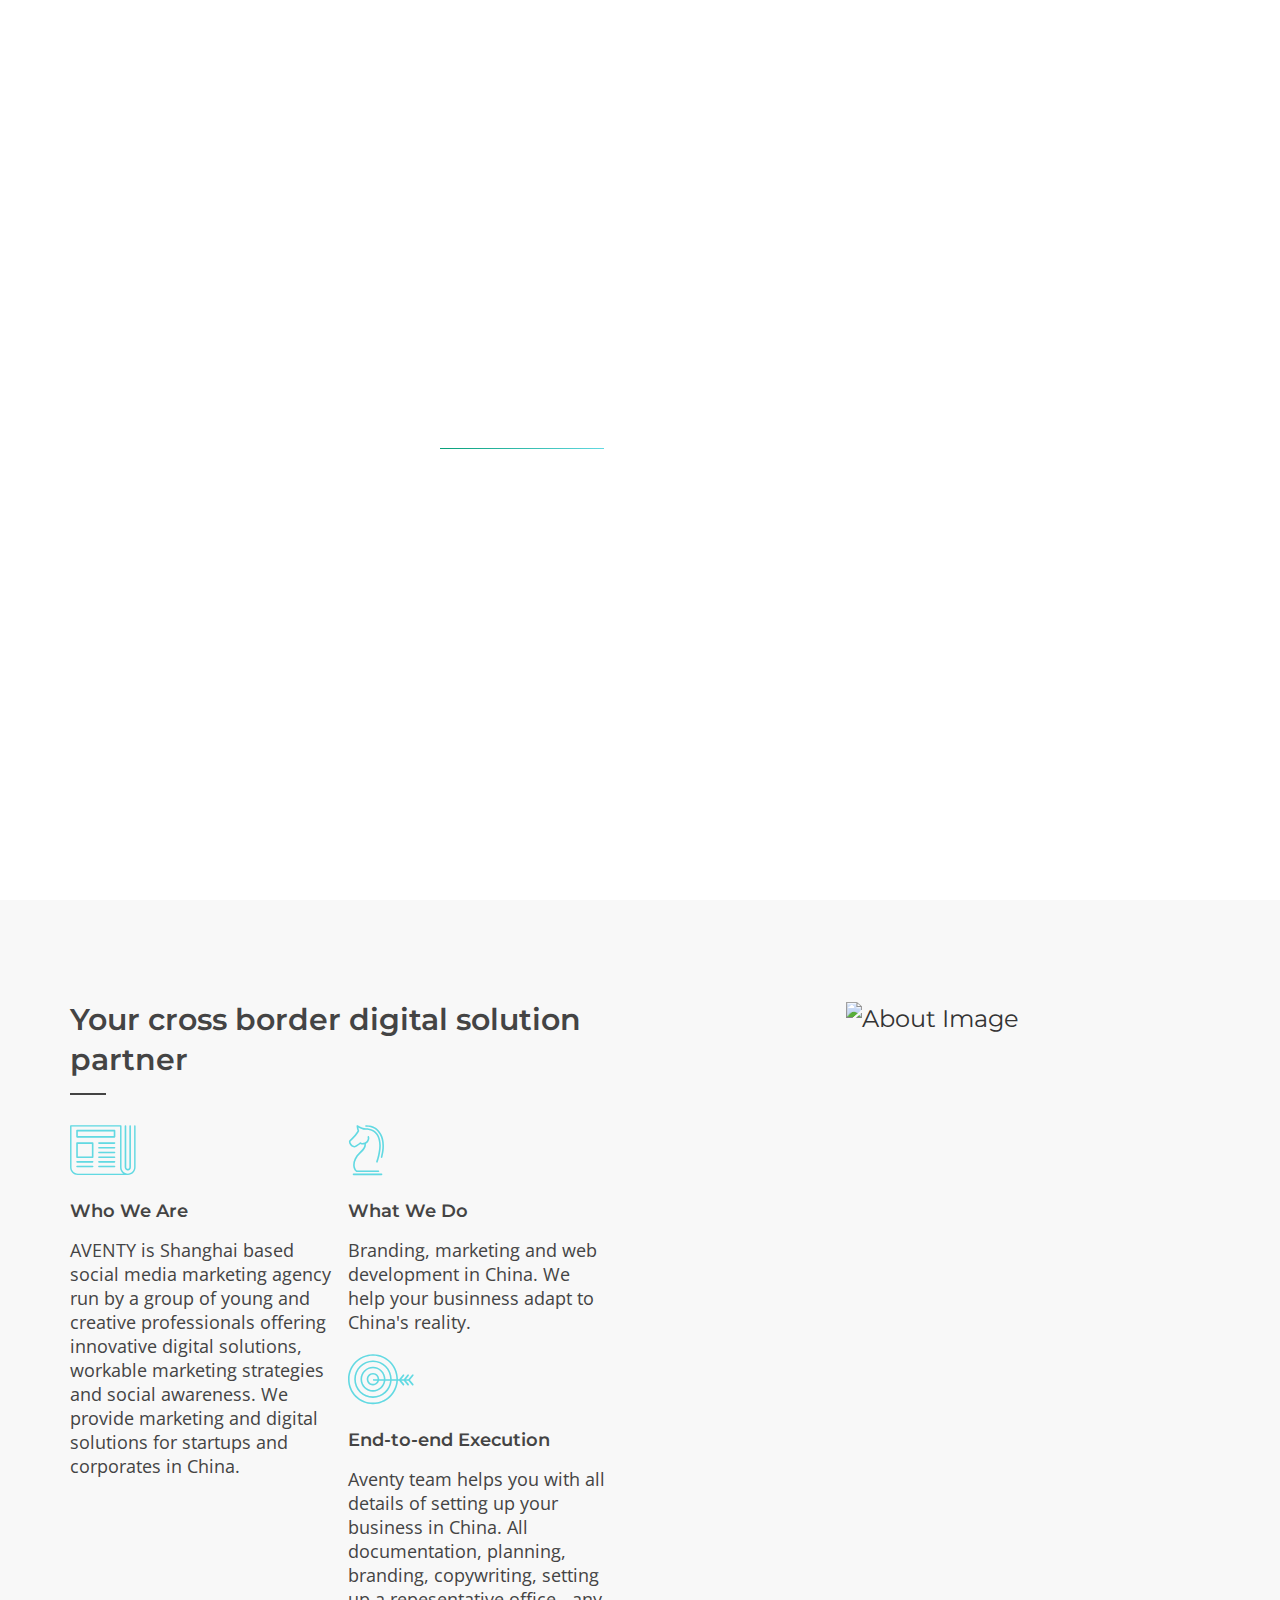
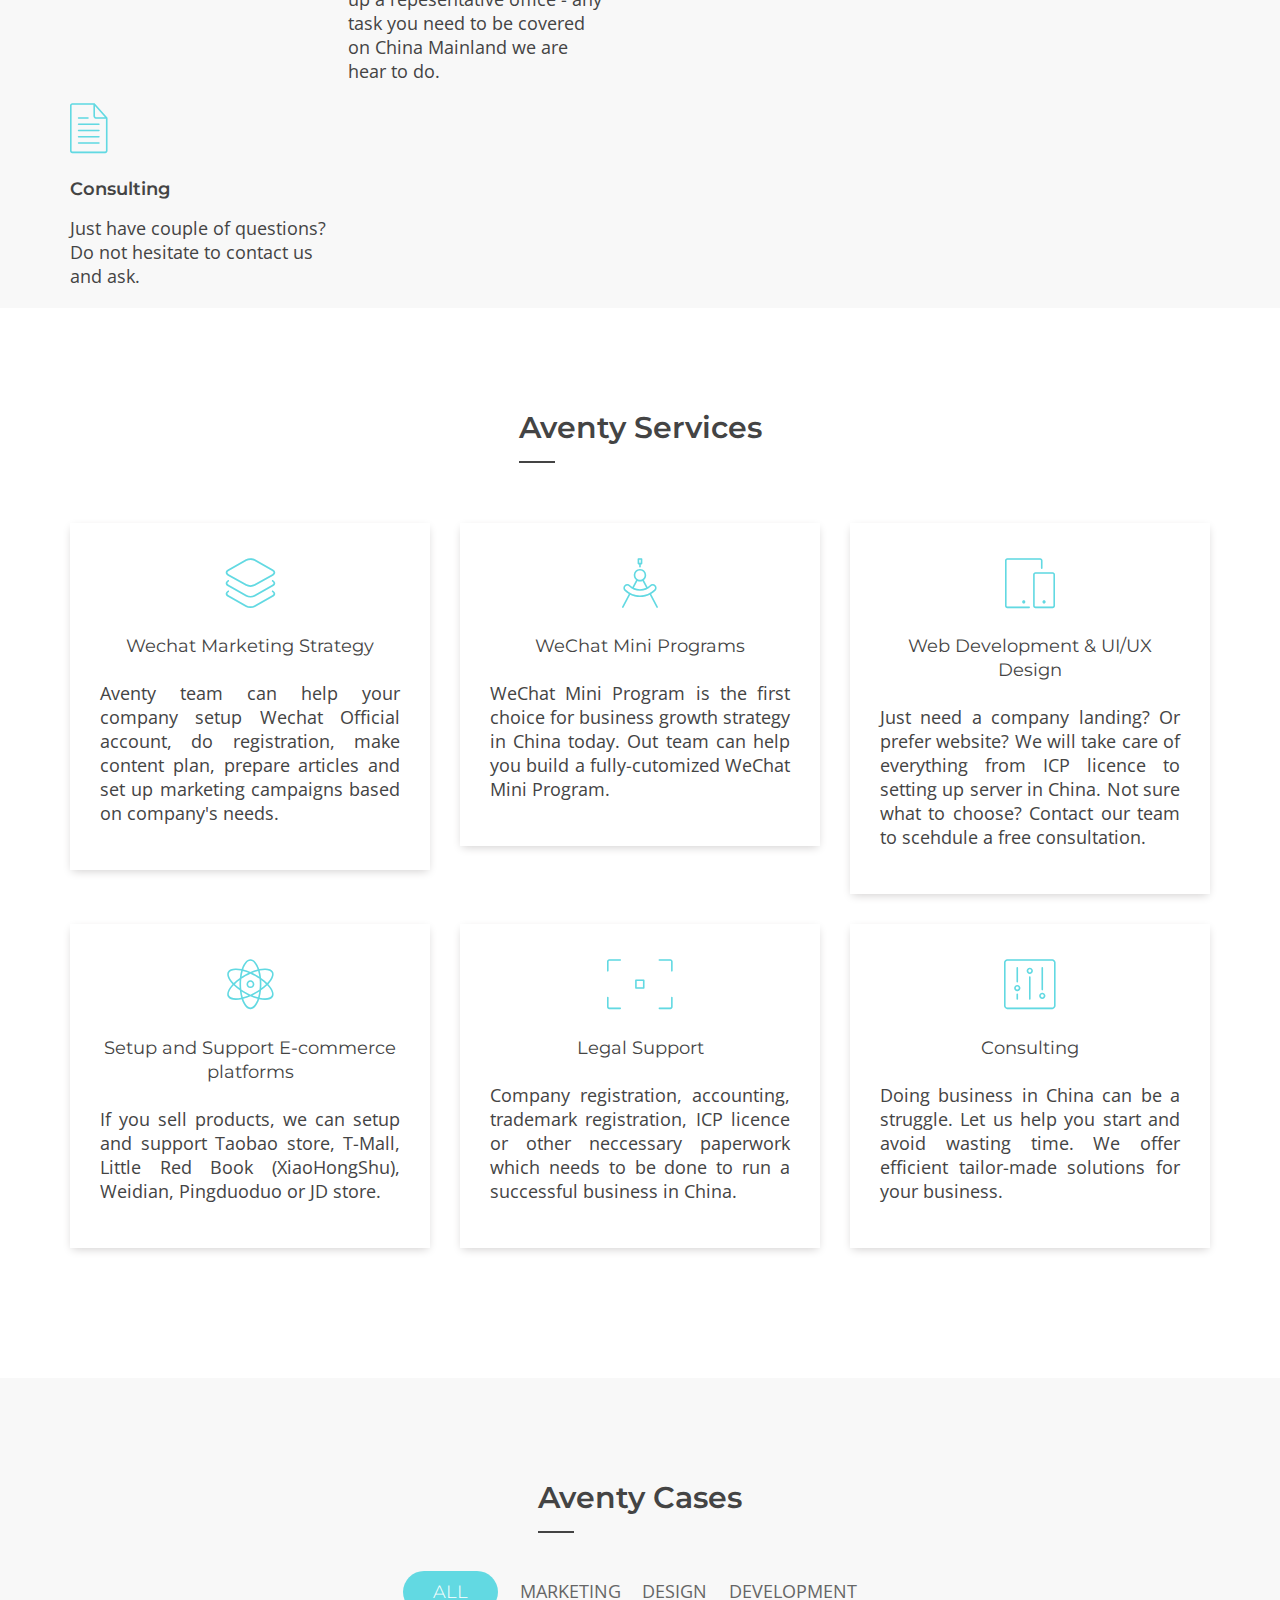
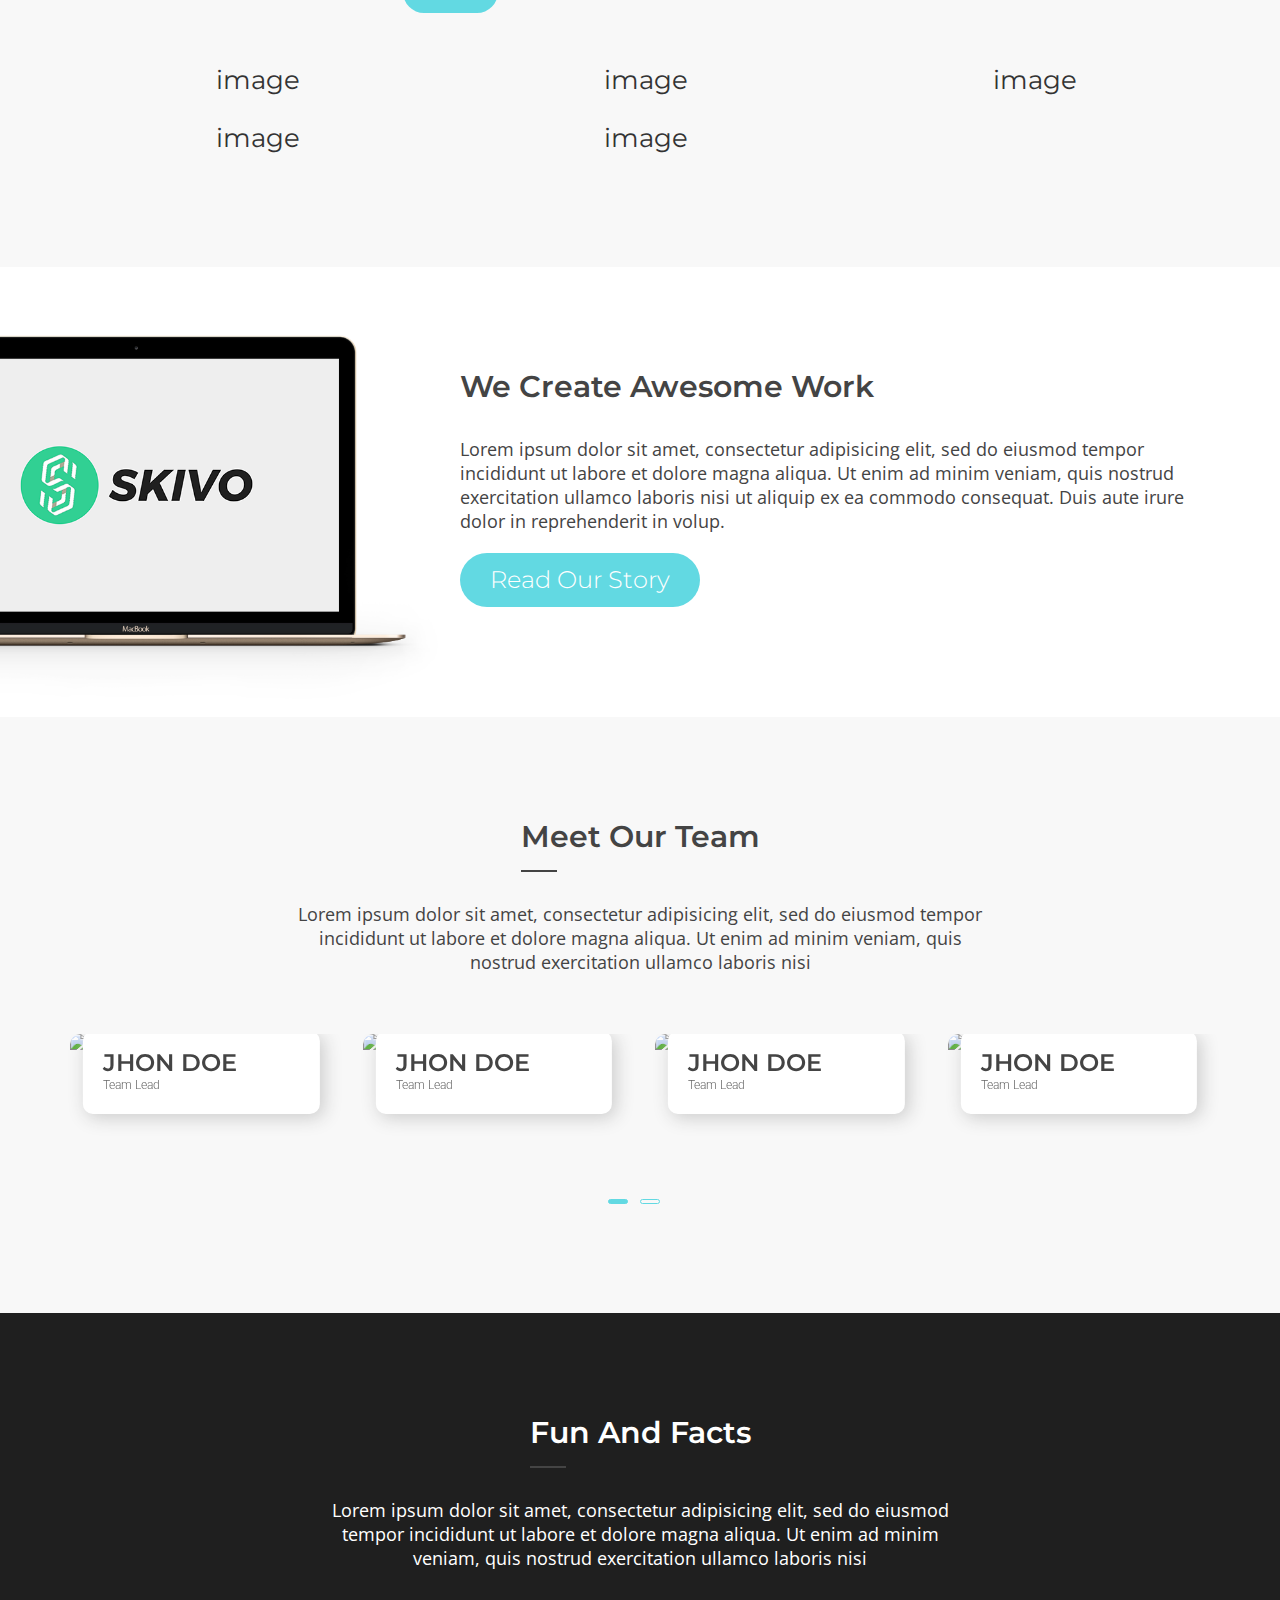
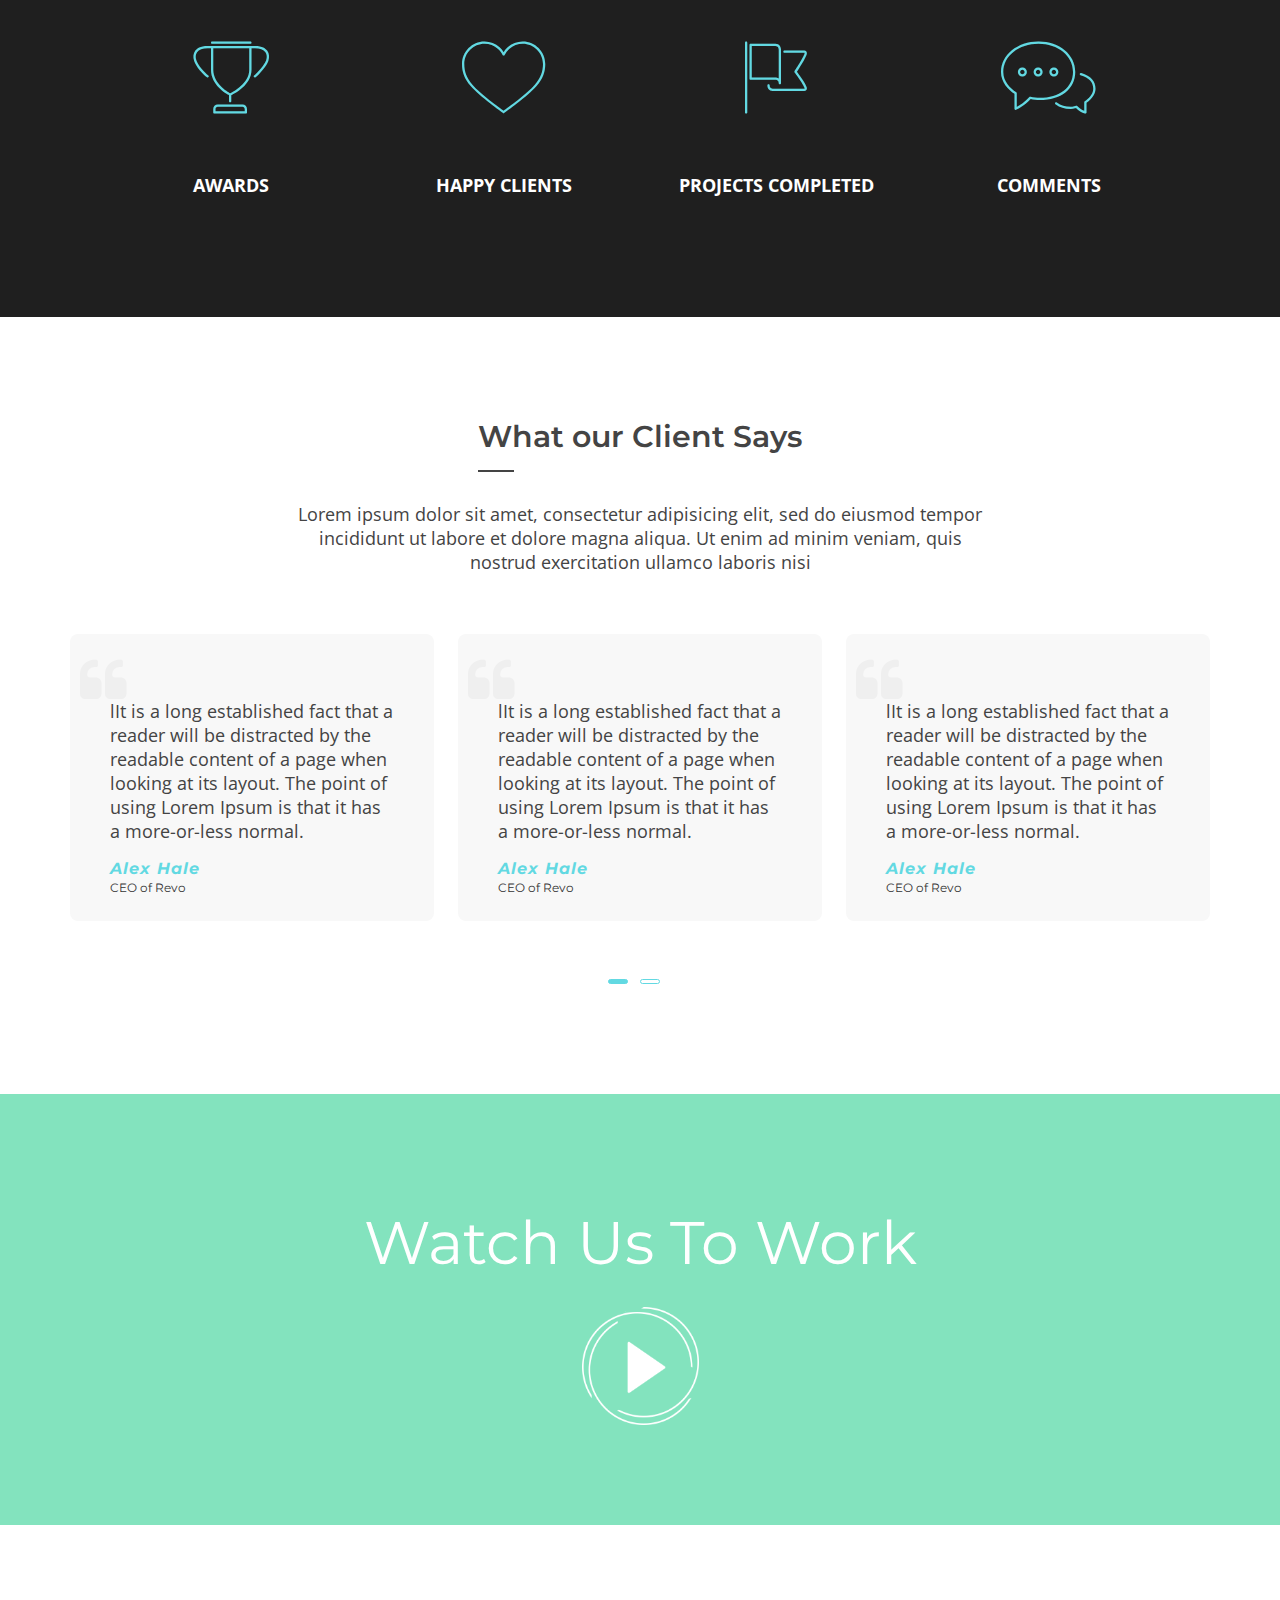
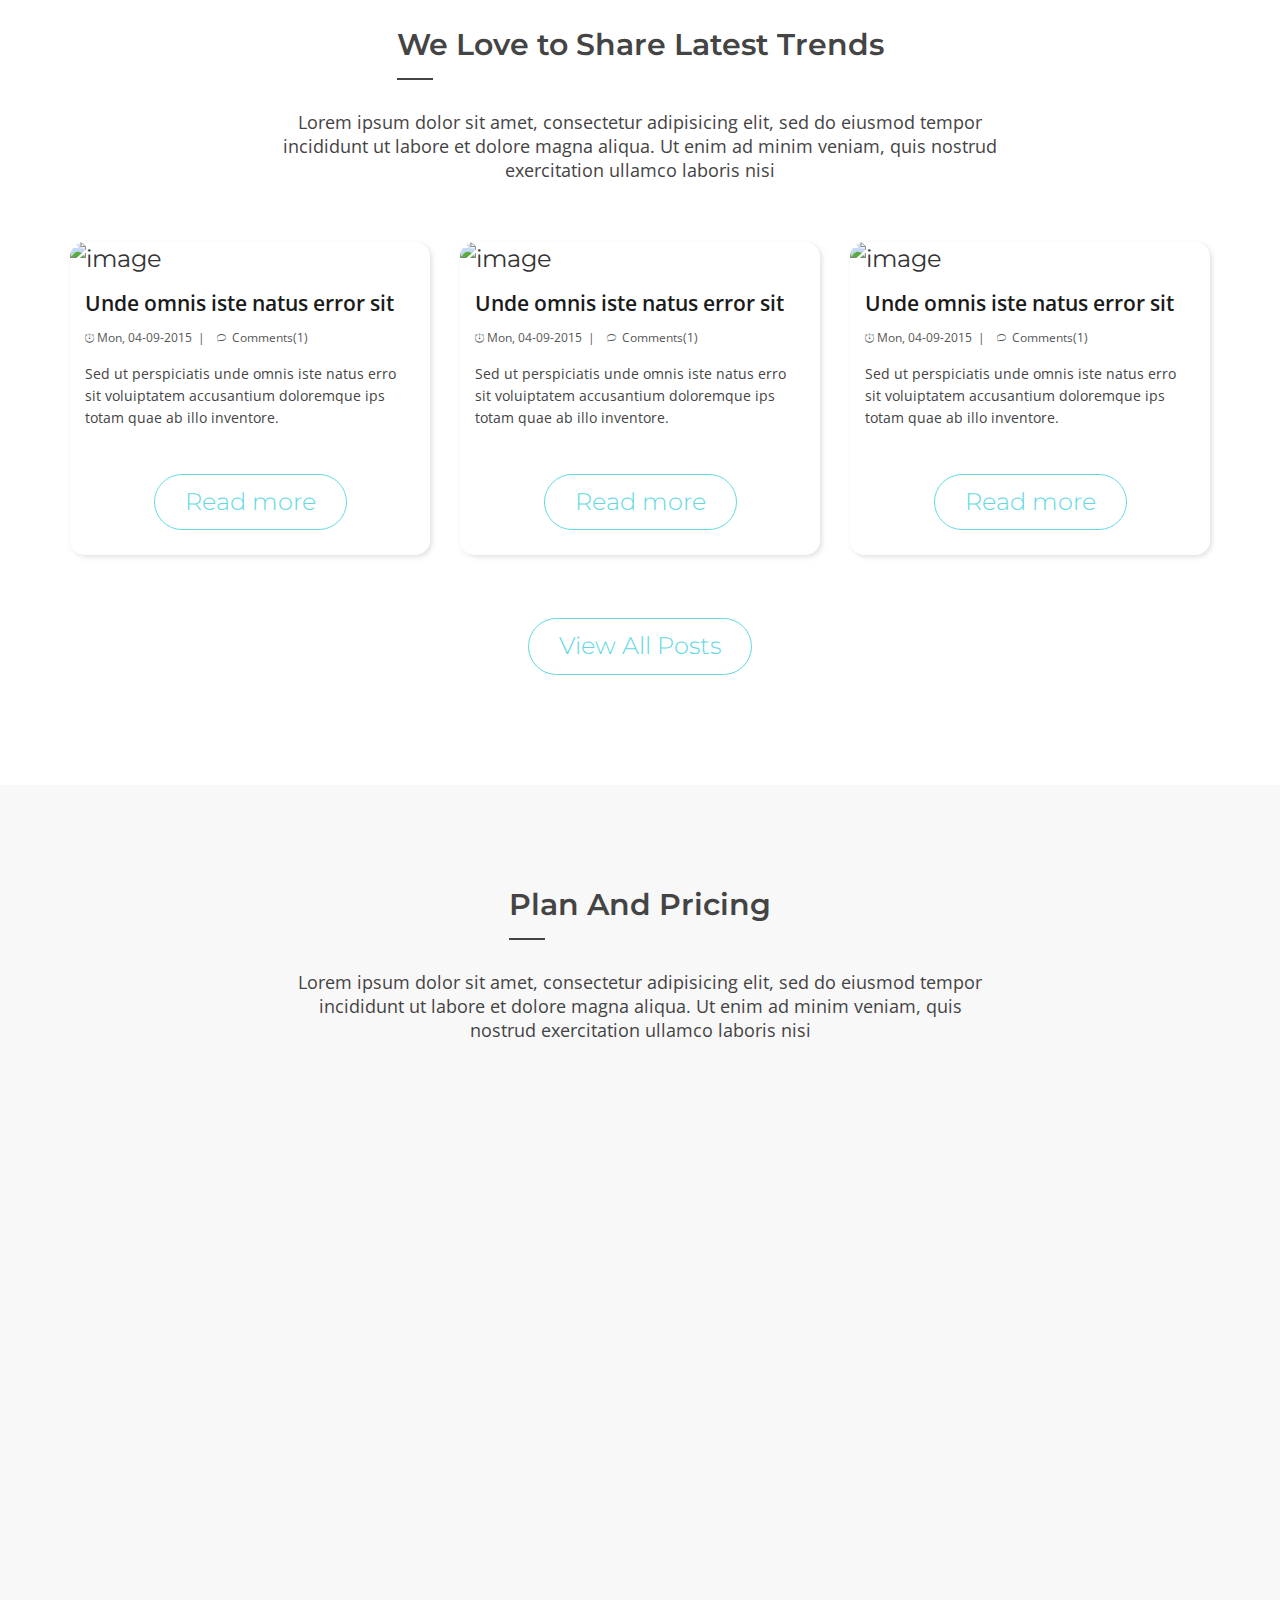
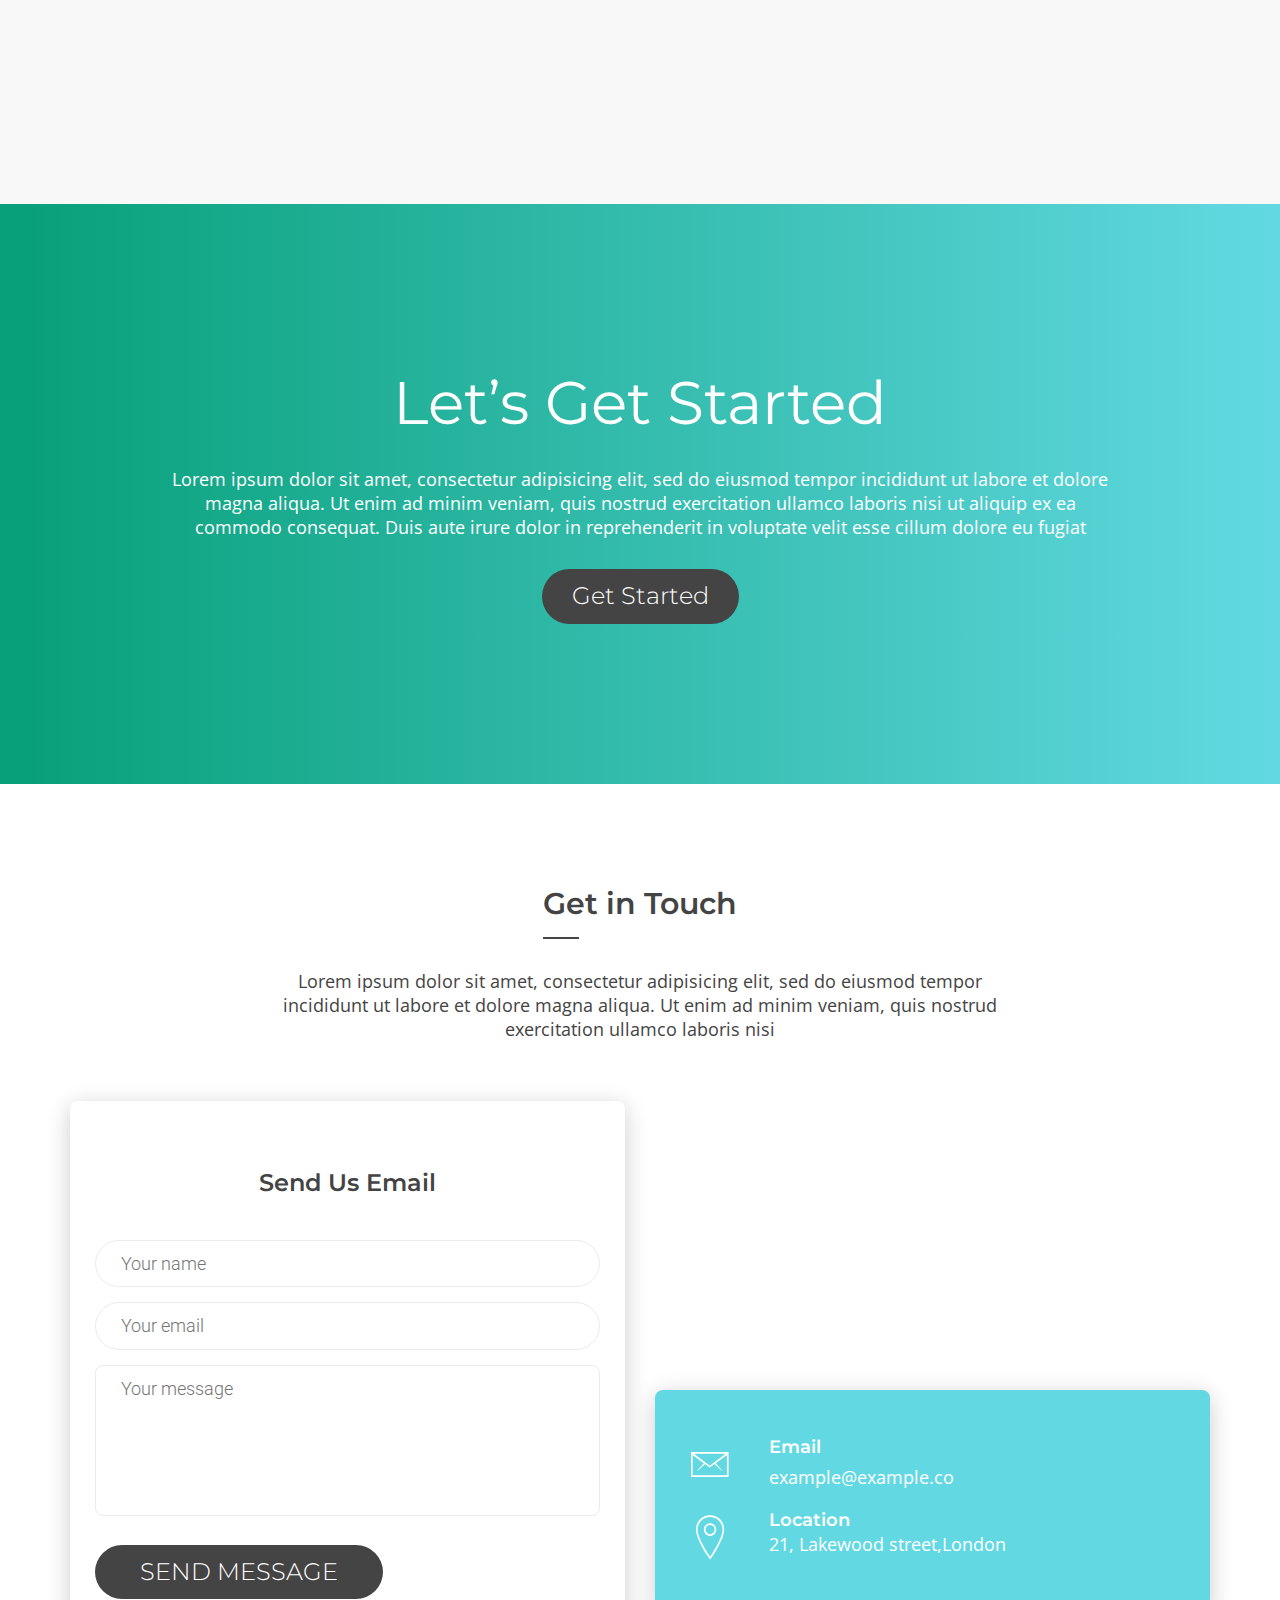
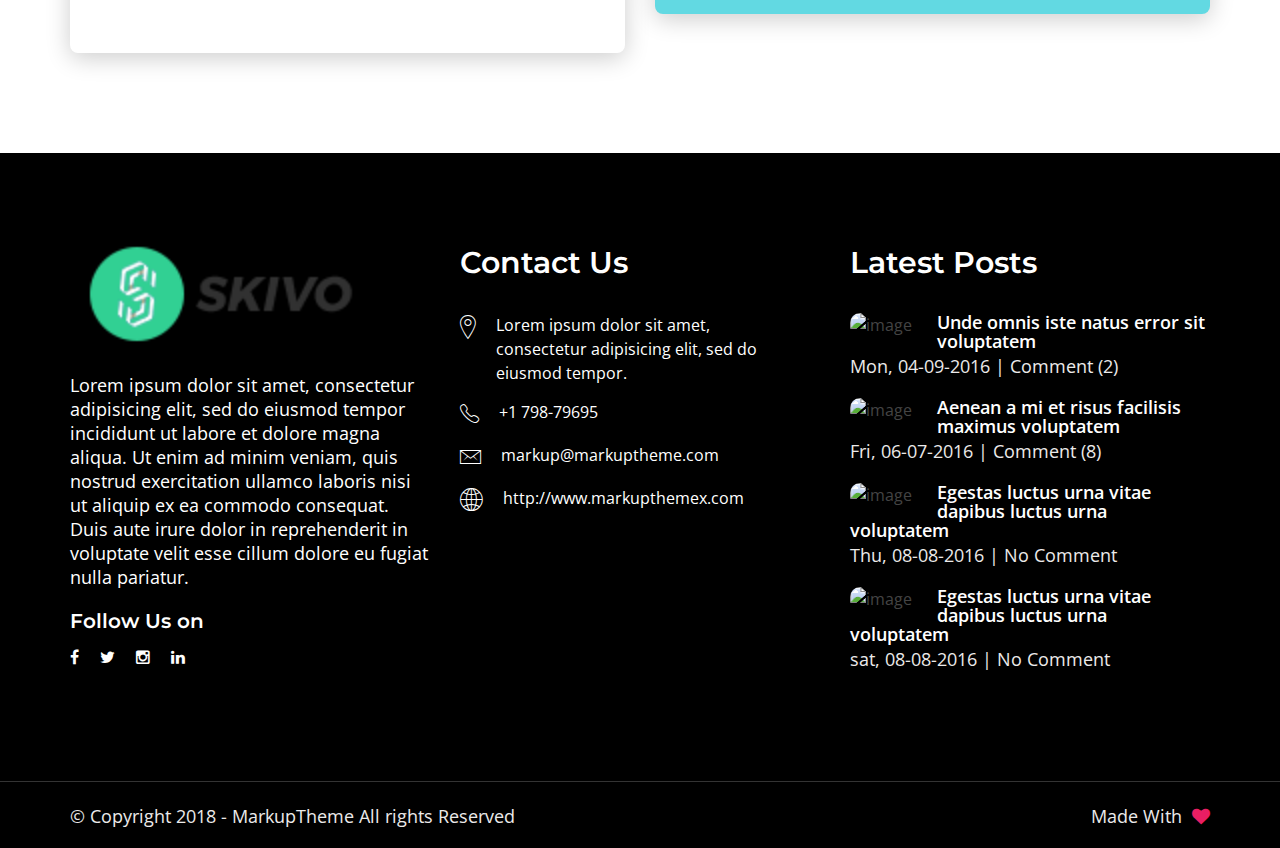
==== commit 0215a4a8: "portfolio buttons" ====
--- a/index.html
+++ b/index.html
@@ -1,18 +1,18 @@
 <!DOCTYPE html>
-<html xmlns="http://www.w3.org/1999/xhtml" lang="zxx">
+<html  lang="zxx">
 	<head>
-	    
+
 	    <!--=========================*
 					Met Data
 		*===========================-->
 	    <meta charset="UTF-8">
 	    <meta name="viewport" content="width=device-width, initial-scale=1">
-    	<meta name="description" content="Skivo is a App showcasing Landing Page">
+    	<meta name="description" content="Aventy - Creative Digital Agency ">
 
 		<!--=========================*
 				  Page Title
 		*===========================-->
-	    <title>Skivo - Creative Agency Landing Page</title>
+	    <title>Aventy - Creative Digital Agency </title>
 
 	    <!--=========================*
 					Favicon
@@ -39,12 +39,12 @@
 				   Fancy Box
 		*===========================-->
     	<link href="css/jquery.fancybox.css" rel="stylesheet" />
-		
+
 		<!--=========================*
 				   Swiper
 		*===========================-->
     	<link rel="stylesheet" href="css/swiper.css">
-		
+
 		<!--=========================*
 				  Animate CSS
 		*===========================-->
@@ -86,7 +86,7 @@
 	    <script src="https://oss.maxcdn.com/html5shiv/3.7.2/html5shiv.min.js"></script>
 	    <script src="https://oss.maxcdn.com/respond/1.4.2/respond.min.js"></script>
 	    <![endif]-->
-	    
+
 	</head>
 	<body>
 		<!--
@@ -100,7 +100,7 @@
 		</div>
 
 	    <!-- End Preloader -->
-	    
+
 		<div id="top"></div>
 		<!--=========================*
 					Header
@@ -115,13 +115,13 @@
 		                      <div class="col-md-12">
 		                          <div class="navbar-header">
 		                              <button type="button" class="navbar-toggle" data-toggle="collapse" data-target=".navbar-collapse">
-		                                  <span class="sr-only">Toggle navigation</span>
+		                                  <span class="sr-only"></span>
 		                                  <span class="icon-bar"></span>
 		                                  <span class="icon-bar"></span>
 		                                  <span class="icon-bar"></span>
 		                              </button>
 		                              <div class="logo">
-		                                  <a href="index.html"><img src="images/logo-black.png" alt="Logo"></a>
+		                                  <a href="index.html"><img src="images/logo.png" alt="Logo" style='width: 130px'></a>
 		                              </div>
 		                          </div> <!-- .navbar-header -->
 		                          <div class="navbar-collapse collapse">
@@ -148,18 +148,17 @@
 		<!--=========================*
 				   End Header
 		*===========================-->
-	
+
 		<!--=========================*
 					Banner
 		*===========================-->
-		<section id="mt_banner" style="background: url(http://via.placeholder.com/1600x840); background-size: cover; background-attachment: fixed; background-repeat: no-repeat;">
+		<section id="mt_banner" style="background: url(images/pineapples.jpg); background-size: cover; background-attachment: fixed; background-repeat: no-repeat;">
 			<!-- Enable Overlay If the Image is Dark -->
 			<!-- <div class="overlay"></div> -->
 			<div class="banner_caption_text">
-				<h1>DIGITAL CREATIVE AGENCY</h1>		
-				<h3>We bring ide@s to life</h3>	
-				<a href="#" class="mt_btn_green">HAVE A GLANCE</a>
-				<a href="#" class="mt_btn_grey">HAVE A GLANCE</a>
+				<h1>DIGITAL CREATIVE AGENCY</h1>
+				<h3>Get ready for growth</h3>
+				<a href="#" class="mt_btn_green">Schedule a Call with Us</a>
 			</div>
 		</section>
 		<!--=========================*
@@ -174,33 +173,33 @@
 				<div class="row">
 					<div class="col-sm-6">
 						<div class="about_services">
-							<h2 class="section_heading"><span>We see what others don’t see</span></h2>
+							<h2 class="section_heading"><span>Your cross border digital solution partner</span></h2>
 							<div class="col-sm-6">
 								<i class="icon-newspaper"></i>
-								<h5>Plan</h5>
-								<p>Lorem ipsum dolor sit amet, consectetur adipisicing elit, sed do eiusmod tempor incididunt ut labore </p>
+								<h5>Who We Are</h5>
+								<p>AVENTY is Shanghai based social media marketing agency run by a group of young and creative professionals offering innovative digital solutions, workable marketing strategies and social awareness. We provide marketing and digital solutions for startups and corporates in China.</p>
 							</div>
 							<div class="col-sm-6">
 								<i class="icon-strategy"></i>
-								<h5>Branding</h5>
-								<p>Lorem ipsum dolor sit amet, consectetur adipisicing elit, sed do eiusmod tempor incididunt ut labore </p>
+								<h5>What We Do</h5>
+								<p>Branding, marketing and web development in China. We help your businness adapt to China's reality. </p>
 							</div>
 							<div class="col-sm-6">
 								<i class="icon-target"></i>
-								<h5>Implimentation</h5>
-								<p>Lorem ipsum dolor sit amet, consectetur adipisicing elit, sed do eiusmod tempor incididunt ut labore </p>
+								<h5>End-to-end Execution</h5>
+								<p>Aventy team helps you with all details of setting up your business in China. All documentation, planning, branding, copywriting, setting up a repesentative office - any task you need to be covered on China Mainland we are hear to do.</p>
 							</div>
 							<div class="col-sm-6">
 								<i class="icon-document"></i>
-								<h5>Documentation</h5>
-								<p>Lorem ipsum dolor sit amet, consectetur adipisicing elit, sed do eiusmod tempor incididunt ut labore </p>
+								<h5>Consulting</h5>
+								<p>Just have couple of questions? Do not hesitate to contact us and ask.  </p>
 							</div>
-							<a href="#" class="mt_btn_green">Read Our Story</a>
-						</div>
+<!-- 							<a href="#" class="mt_btn_green">Read Our Story</a>
+ -->						</div>
 					</div>
 					<div class="col-sm-6 about_sec_img">
 						<div class="mt_about_img">
-							<img src="http://via.placeholder.com/650x790" alt="About Image">
+							<img src="images/notebook2.jpg" alt="About Image">
 						</div>
 					</div>
 				</div>
@@ -217,8 +216,8 @@
 		    <div class="container">
 		        <div class="row">
 		            <div class="mt_heading">
-		            	<h2 class="section_heading text-center"><span>We offer Affordable Services</span></h2>
-		            	<p class="heading_txt text-center">Lorem ipsum dolor sit amet, consectetur adipisicing elit, sed do eiusmod tempor incididunt ut labore et dolore magna aliqua. Ut enim ad minim veniam, quis nostrud exercitation ullamco laboris nisi </p>
+		            	<h2 class="section_heading text-center"><span>Aventy Services</span></h2>
+
 		            </div>
 		            <!-- Service 1 -->
 		            <div class="col-md-4 col-sm-6">
@@ -226,9 +225,8 @@
 		                    <div class="icon">
 		                        <i class="icon-layers"></i>
 		                    </div>
-		                    <h3>Web Design</h3>
-		                    <p>Lorem ipsum dolor sit amet, consectetur adipisicing elit, sed do eiusmod tempor incididunt ut
-		                        labore et dolore magna aliqua. Ut enim ad minim veniam, quis nostrud exercitatipn.</p>
+		                    <h3>Wechat Marketing Strategy</h3>
+		                    <p style='text-align: justify; '>Aventy team can help your company setup Wechat Official account, do registration, make content plan, prepare articles and set up marketing campaigns based on company's needs. </p>
 		                </div>
 		            </div>
 		            <!-- Service 2 -->
@@ -237,9 +235,9 @@
 		                    <div class="icon">
 		                        <i class="icon-circle-compass"></i>
 		                    </div>
-		                    <h3>Web Development</h3>
-		                    <p>Lorem ipsum dolor sit amet, consectetur adipisicing elit, sed do eiusmod tempor incididunt ut
-		                        labore et dolore magna aliqua. Ut enim ad minim veniam, quis nostrud exercitatipn.</p>
+		                    <h3>WeChat Mini Programs</h3>
+		                    <p style='text-align: justify;'>WeChat Mini Program is the first choice for business growth strategy in China today. Out team can help you build a fully-cutomized WeChat Mini Program.
+                        </p>
 		                </div>
 		            </div>
 		            <!-- Service 3 -->
@@ -248,9 +246,8 @@
 		                    <div class="icon">
 		                        <i class="icon-mobile"></i>
 		                    </div>
-		                    <h3>Mobile Development</h3>
-		                    <p>Lorem ipsum dolor sit amet, consectetur adipisicing elit, sed do eiusmod tempor incididunt ut
-		                        labore et dolore magna aliqua. Ut enim ad minim veniam, quis nostrud exercitatipn.</p>
+		                    <h3>Web Development & UI/UX Design</h3>
+		                    <p style='text-align: justify;'>Just need a company landing? Or prefer website? We will take care of everything from ICP licence to setting up server in China. Not sure what to choose? Contact our team to scehdule a free consultation. </p>
 		                </div>
 		            </div>
 		            <!-- Service 4 -->
@@ -259,9 +256,8 @@
 		                    <div class="icon">
 		                        <i class="icon-genius"></i>
 		                    </div>
-		                    <h3>UI/UX Design</h3>
-		                    <p>Lorem ipsum dolor sit amet, consectetur adipisicing elit, sed do eiusmod tempor incididunt ut
-		                        labore et dolore magna aliqua. Ut enim ad minim veniam, quis nostrud exercitatipn.</p>
+		                    <h3>Setup and Support E-commerce platforms </h3>
+		                    <p style='text-align: justify;'>If you sell products, we can setup and support Taobao store, T-Mall, Little Red Book (XiaoHongShu), Weidian, Pingduoduo or JD store.</p>
 		                </div>
 		            </div>
 		            <!-- Service 5 -->
@@ -270,9 +266,8 @@
 		                    <div class="icon">
 		                        <i class="icon-focus"></i>
 		                    </div>
-		                    <h3>3d Modeling</h3>
-		                    <p>Lorem ipsum dolor sit amet, consectetur adipisicing elit, sed do eiusmod tempor incididunt ut
-		                        labore et dolore magna aliqua. Ut enim ad minim veniam, quis nostrud exercitatipn.</p>
+		                    <h3>Legal Support</h3>
+		                    <p style='text-align: justify;'>Company registration, accounting, trademark registration, ICP licence or other neccessary paperwork which needs to be done to run a successful business in China.</p>
 		                </div>
 		            </div>
 		            <!-- Service 6 -->
@@ -281,9 +276,8 @@
 		                    <div class="icon">
 		                        <i class="icon-adjustments"></i>
 		                    </div>
-		                    <h3>CRM Development</h3>
-		                    <p>Lorem ipsum dolor sit amet, consectetur adipisicing elit, sed do eiusmod tempor incididunt ut
-		                        labore et dolore magna aliqua. Ut enim ad minim veniam, quis nostrud exercitatipn.</p>
+		                    <h3>Consulting</h3>
+		                    <p style='text-align: justify;'>Doing business in China can be a struggle. Let us help you start and avoid wasting time. We offer efficient tailor-made solutions for your business. </p>
 		                </div>
 		            </div>
 		        </div>
@@ -301,23 +295,23 @@
 		    <div class="container">
 		        <div class="row">
 		        	<div class="mt_heading">
-		            	<h2 class="section_heading text-center"><span>Our Portfolio</span></h2>
-		            	<p class="heading_txt text-center">Lorem ipsum dolor sit amet, consectetur adipisicing elit, sed do eiusmod tempor incididunt ut labore et dolore magna aliqua. Ut enim ad minim veniam, quis nostrud exercitation ullamco laboris nisi </p>
+		            	<h2 class="section_heading text-center"><span>Aventy Cases</span></h2>
+		            	<p class="heading_txt text-center"> </p>
 		            </div>
 		            <div class="col-md-12">
 		                <div class="mt_filter">
 		                    <ul class="list-inline text-center filter">
 		                        <li>
-		                            <a class="active" href="#" data-filter="*">All</a>
-		                        </li>
-		                        <li>
-		                            <a href="#" data-filter=".marketing">Marketing</a>
-		                        </li>
-		                        <li>
-		                            <a href="#" data-filter=".webdesign">Design</a>
-		                        </li>
-		                        <li>
-		                            <a href="#" data-filter=".webdevelopment">Development</a>
+		                            <a class="active" href="#" data-filter="*" style='font-size: 18px'>All</a>
+		                        </li>
+		                        <li>
+		                            <a href="#" data-filter=".marketing" style='font-size: 18px'>Marketing</a>
+		                        </li>
+		                        <li>
+		                            <a href="#" data-filter=".webdesign" style='font-size: 18px'>Design</a>
+		                        </li>
+		                        <li>
+		                            <a href="#" data-filter=".webdevelopment" style='font-size: 18px'>Development</a>
 		                        </li>
 		                    </ul>
 		                </div> <!-- .isotope-filter_links -->
@@ -446,8 +440,8 @@
 		            	<p class="heading_txt text-center">Lorem ipsum dolor sit amet, consectetur adipisicing elit, sed do eiusmod tempor incididunt ut labore et dolore magna aliqua. Ut enim ad minim veniam, quis nostrud exercitation ullamco laboris nisi </p>
 		            </div>
 					<div class="owl-carousel">
-						<div class="item"> 
-							<div class="col-md-12"> 	
+						<div class="item">
+							<div class="col-md-12">
 								<div class="team_member">
 									<figure class="effect-julia">
 										<img src="http://via.placeholder.com/220x225" alt="Team Member">
@@ -458,17 +452,17 @@
 												<li><a href="#"><i class="fa fa-google-plus"></i></a></li>
 												<li><a href="#"><i class="fa fa-linkedin"></i></a></li>
 											</ul>
-										</figcaption>			
-									</figure>							
+										</figcaption>
+									</figure>
 									<div class="member_name">
 										<h3>JHON DOE</h3>
 										<span>Team Lead</span>
 									</div>
 								</div>
-							</div> 
+							</div>
 						</div>
-					  	<div class="item"> 
-					  		<div class="col-md-12"> 	
+					  	<div class="item">
+					  		<div class="col-md-12">
 								<div class="team_member">
 									<figure class="effect-julia">
 										<img src="http://via.placeholder.com/220x225" alt="Team Member">
@@ -479,17 +473,17 @@
 												<li><a href="#"><i class="fa fa-google-plus"></i></a></li>
 												<li><a href="#"><i class="fa fa-linkedin"></i></a></li>
 											</ul>
-										</figcaption>			
-									</figure>							
+										</figcaption>
+									</figure>
 									<div class="member_name">
 										<h3>JHON DOE</h3>
 										<span>Team Lead</span>
 									</div>
 								</div>
-							</div> 
+							</div>
 					  	</div>
-					  	<div class="item"> 
-					  		<div class="col-md-12"> 	
+					  	<div class="item">
+					  		<div class="col-md-12">
 								<div class="team_member">
 									<figure class="effect-julia">
 										<img src="http://via.placeholder.com/220x225" alt="Team Member">
@@ -500,17 +494,17 @@
 												<li><a href="#"><i class="fa fa-google-plus"></i></a></li>
 												<li><a href="#"><i class="fa fa-linkedin"></i></a></li>
 											</ul>
-										</figcaption>			
-									</figure>							
+										</figcaption>
+									</figure>
 									<div class="member_name">
 										<h3>JHON DOE</h3>
 										<span>Team Lead</span>
 									</div>
 								</div>
-							</div> 
+							</div>
 					  	</div>
-					  	<div class="item"> 
-					  		<div class="col-md-12"> 	
+					  	<div class="item">
+					  		<div class="col-md-12">
 								<div class="team_member">
 									<figure class="effect-julia">
 										<img src="http://via.placeholder.com/220x225" alt="Team Member">
@@ -521,17 +515,17 @@
 												<li><a href="#"><i class="fa fa-google-plus"></i></a></li>
 												<li><a href="#"><i class="fa fa-linkedin"></i></a></li>
 											</ul>
-										</figcaption>			
-									</figure>							
+										</figcaption>
+									</figure>
 									<div class="member_name">
 										<h3>JHON DOE</h3>
 										<span>Team Lead</span>
 									</div>
 								</div>
-							</div> 
+							</div>
 					  	</div>
-					  	<div class="item"> 
-					  		<div class="col-md-12"> 	
+					  	<div class="item">
+					  		<div class="col-md-12">
 								<div class="team_member">
 									<figure class="effect-julia">
 										<img src="http://via.placeholder.com/220x225" alt="Team Member">
@@ -542,16 +536,16 @@
 												<li><a href="#"><i class="fa fa-google-plus"></i></a></li>
 												<li><a href="#"><i class="fa fa-linkedin"></i></a></li>
 											</ul>
-										</figcaption>			
-									</figure>							
+										</figcaption>
+									</figure>
 									<div class="member_name">
 										<h3>JHON DOE</h3>
 										<span>Team Lead</span>
 									</div>
 								</div>
-							</div> 
+							</div>
 					  	</div>
-					</div> 
+					</div>
 				</div>
 			</div>
 		</section>
@@ -743,7 +737,7 @@
 		                        </div>
 		                        <div class="post-detail_container">
 		                            <div class="post-content">
-		                                
+
 		                                <h3 class="post-title entry-title">
 		                                    <a href="blog-details.html">
 		                                        Unde omnis iste natus error sit
@@ -785,7 +779,7 @@
 		                        </div>
 		                        <div class="post-detail_container">
 		                            <div class="post-content">
-		                                
+
 		                                <h3 class="post-title entry-title">
 		                                    <a href="blog-details.html">
 		                                        Unde omnis iste natus error sit
@@ -827,7 +821,7 @@
 		                        </div>
 		                        <div class="post-detail_container">
 		                            <div class="post-content">
-		                                
+
 		                                <h3 class="post-title entry-title">
 		                                    <a href="blog-details.html">
 		                                        Unde omnis iste natus error sit
@@ -986,7 +980,7 @@
 		                        <input type="text" name="name" id="name" placeholder="Your name" required>
 		                        <input type="email" name="email" id="email" placeholder="Your email" required>
 		                        <textarea cols="30" rows="5" name="message" id="message" placeholder="Your message" required></textarea>
-		                        <button class="mt_btn_grey" id="submit-btn">SEND MESSAGE<span class="mt_load"><span></span></span></button>                        
+		                        <button class="mt_btn_grey" id="submit-btn">SEND MESSAGE<span class="mt_load"><span></span></span></button>
 		                        <div id="msg"></div>
 		                    </form>
 		                </div>
@@ -1035,9 +1029,9 @@
 		        <div class="row">
 		            <div class="col-md-4">
 		                <div class="follow_us">
-		                    <a href="index.html"><img src="images/logo.png" alt="Logo"></a>
+		                    <a href="index.html"><img src="images/logo-black.png" alt="Logo" style='height: 100px'></a>
 		                    <p>
-		                        Lorem ipsum dolor sit amet, consectetur adipisicing elit, sed do eiusmod tempor incididunt ut labore et dolore magna aliqua. Ut enim ad minim veniam, quis nostrud exercitation ullamco laboris nisi ut aliquip ex ea commodo consequat. Duis aute irure dolor in reprehenderit in voluptate velit esse cillum dolore eu fugiat nulla pariatur. 
+		                        Lorem ipsum dolor sit amet, consectetur adipisicing elit, sed do eiusmod tempor incididunt ut labore et dolore magna aliqua. Ut enim ad minim veniam, quis nostrud exercitation ullamco laboris nisi ut aliquip ex ea commodo consequat. Duis aute irure dolor in reprehenderit in voluptate velit esse cillum dolore eu fugiat nulla pariatur.
 		                    </p>
 		                    <h4>Follow Us on</h4>
 		                    <ul class="social_icons">
@@ -1144,41 +1138,41 @@
 		<!--=========================*
 				   End Footer
 		*===========================-->
-		
+
 
 		<!--=========================*
 					Scripts
 		*===========================-->
-	
+
 		<!-- Jquery Js -->
 		<script src="js/jquery-2.1.1.min.js"></script>
 		<!-- Bootstrap Js -->
 		<script src="js/bootstrap.min.js"></script>
 		<!-- Paralex Js -->
 		<script src="js/jquery.parallax-1.1.3.js"></script>
-		<!-- Fancy Box Js --> 
+		<!-- Fancy Box Js -->
 		<script src="js/jquery.fancybox.pack.js"></script>
-		<!-- Swiper Slider Js --> 
+		<!-- Swiper Slider Js -->
 		<script src="js/swiper.js"></script>
-		<!-- WOW Js --> 
+		<!-- WOW Js -->
 		<script src="js/wow.min.js"></script>
-		<!-- YT Player Js --> 
+		<!-- YT Player Js -->
 		<script src="js/jquery.mb.YTPlayer.js"></script>
 		<!-- Navigation scroll Js -->
 		<script src="js/jquery.nav.js"></script>
 		<!-- Owl Carousel Js -->
 		<script src="js/owl.carousel.min.js"></script>
-		<!-- Easing Js --> 
+		<!-- Easing Js -->
 		<script src="js/jquery.easing.min.js"></script>
-		<!-- Easing Js --> 
+		<!-- Easing Js -->
 		<script src="js/jquery.appear.js"></script>
-		<!-- Isotope Js --> 
+		<!-- Isotope Js -->
 		<script src="js/isotope.min.js"></script>
-		<!-- Fancy Box Js --> 
+		<!-- Fancy Box Js -->
 		<script src="js/jquery.fancybox.pack.js"></script>
 		<!-- Toastr Js -->
 		<script src="js/toastr.min.js"></script>
-		<!-- Count Js --> 
+		<!-- Count Js -->
 		<script src="js/jquery.countTo.js"></script>
 		<!-- Main Js -->
 		<script src="js/main.js"></script>
@@ -1186,4 +1180,4 @@
 		<script src="http://maps.googleapis.com/maps/api/js?key=AIzaSyB4JwWo5VPt9WyNp3Ne2uc2FMGEePHpqJ8&amp;callback=initMap" async defer></script>
 
 	</body>
-</html>+</html>
--- a/css/style.css
+++ b/css/style.css
@@ -1,5 +1,5 @@
-/* 
-======================================================================== 
+/*
+========================================================================
 
 Skivo: style.css ( Main Theme CSS file )
 
@@ -8,14 +8,14 @@
 Author: Bassil Qureshi
 Author URI: https://themeforest.net/user/markupthemes
 If you having trouble in editing js. please send a mail to bassilqureshi@gmail.com
- 
+
 This is the file you need to edit to change the look of the theme.
-======================================================================== 
+========================================================================
 
 - // TABLE OF CONTENTS // -
 
 ========================================================================
- 
+
 
  # Landing Page
  ===============================================
@@ -118,11 +118,11 @@
   height: 1px;
   background: #08a07a;
   /* Old browsers */
-  background: -moz-linear-gradient(left, #08a07a 2%, #31d093 100%, #7db9e8 100%);
+  background: -moz-linear-gradient(left, #08a07a 2%, #62D9E2 100%, #7db9e8 100%);
   /* FF3.6-15 */
-  background: -webkit-linear-gradient(left, #08a07a 2%, #31d093 100%, #7db9e8 100%);
+  background: -webkit-linear-gradient(left, #08a07a 2%, #62D9E2 100%, #7db9e8 100%);
   /* Chrome10-25,Safari5.1-6 */
-  background: linear-gradient(to right, #08a07a 2%, #31d093 100%, #7db9e8 100%);
+  background: linear-gradient(to right, #08a07a 2%, #62D9E2 100%, #7db9e8 100%);
   /* W3C, IE10+, FF16+, Chrome26+, Opera12+, Safari7+ */
   filter: progid:DXImageTransform.Microsoft.gradient( startColorstr='#08a07a', endColorstr='#7db9e8',GradientType=1 );
   /* IE6-9 */
@@ -176,12 +176,13 @@
   border: 0.5px solid #444444; }
 
 p {
-  font-size: 14px;
+  font-size: 18px;
   font-weight: 400;
   font-family: 'Open Sans', sans-serif;
   line-height: 24px;
   margin-bottom: 20px;
-  color: #444444; }
+  color: #444444;
+  }
 
 ul {
   margin: 0;
@@ -198,9 +199,9 @@
     ul li:before {
       content: '';
       position: absolute;
-      width: 14px;
+      width: 18px;
       height: 4px;
-      background: #31D093;
+      background: #62D9E2;
       left: 0;
       top: 11px;
       border-radius: 50px; }
@@ -224,11 +225,11 @@
       content: counter(i) ".";
       position: absolute;
       left: 0;
-      color: #31D093;
+      color: #62D9E2;
       margin-top: 1px; }
 
 a {
-  color: #31D093;
+  color: #62D9E2;
   font-family: 'Open Sans', sans-serif; }
   a:hover {
     text-decoration: none;
@@ -243,7 +244,7 @@
 input[type=tel],
 textarea,
 select {
-  font-size: 14px;
+  font-size: 18px;
   font-family: 'Roboto', sans-serif;
   font-weight: 300;
   background-color: #fff;
@@ -261,7 +262,7 @@
   input[type=tel]:focus,
   textarea:focus,
   select:focus {
-    border-color: #31D093;
+    border-color: #62D9E2;
     transition: all 0.5s ease; }
 
 select {
@@ -275,12 +276,12 @@
   max-width: 100%; }
 
 blockquote {
-  font-size: 14px;
+  font-size: 18px;
   font-family: 'Roboto', sans-serif;
   font-weight: 300;
   background-color: #FAF8F8;
   margin-bottom: 15px;
-  border-left: 4px solid #31D093;
+  border-left: 4px solid #62D9E2;
   padding: 30px 70px 30px 70px;
   line-height: 24px;
   color: #444444;
@@ -306,7 +307,7 @@
       content: '';
       width: 12px;
       height: 1px;
-      background: #31D093;
+      background: #62D9E2;
       position: absolute;
       left: 0;
       top: 50%;
@@ -328,7 +329,7 @@
     position: relative; }
     .section_heading span:after,
     .section_heading_green span:after {
-      background: #31D093 none repeat scroll 0 0;
+      background: #62D9E2 none repeat scroll 0 0;
       bottom: 0;
       content: "";
       height: 1px;
@@ -337,13 +338,13 @@
       width: 40px; }
 
 .section_heading_green {
-  color: #31D093; }
+  color: #62D9E2; }
 
 .blog_heading_border {
   position: relative; }
   .blog_heading_border:before {
     content: "";
-    background: #31D093;
+    background: #62D9E2;
     bottom: -18px;
     display: block;
     height: 2px;
@@ -368,8 +369,8 @@
 .mt_btn_green,
 input[type="submit"] {
   padding: 10px 30px;
-  background: #31D093;
-  font-size: 16px;
+  background: #62D9E2;
+  font-size: 24px;
   border-radius: 50px;
   margin-bottom: 10px;
   display: inline-block;
@@ -381,7 +382,7 @@
     .mt_btn_grey,
     .mt_btn_green,
     input[type="submit"] {
-      font-size: 14px;
+      font-size: 24px;
       padding: 10px 19px; } }
   .mt_btn_grey:hover, .mt_btn_grey:focus,
   .mt_btn_green:hover,
@@ -400,7 +401,7 @@
   font-weight: 300; }
   .mt_btn_grey:hover, .mt_btn_grey:focus {
     color: #FFFFFF;
-    background-color: #31D093 !important;
+    background-color: #62D9E2 !important;
     transition: all 0.5s ease;
     text-shadow: initial;
     text-decoration: none; }
@@ -416,10 +417,10 @@
   text-align: center;
   background: rgba(228, 25, 25, 0.75);
   color: #fff;
-  font-size: 14px; }
+  font-size: 18px; }
 
 .toast-message {
-  font-size: 14px; }
+  font-size: 18px; }
 
 /* ============================= */
 /*           Fancy Box           */
@@ -561,13 +562,13 @@
   border-bottom: 0; }
   @media only screen and (max-width: 767px) {
     #fa_header nav #navigation .navbar.navbar-default .navbar-toggle {
-      border-color: #31D093;
-      background-color: #31D093; }
+      border-color: #62D9E2;
+      background-color: #62D9E2; }
       #fa_header nav #navigation .navbar.navbar-default .navbar-toggle:hover {
         border-color: #FFFFFF;
         background-color: #FFFFFF; }
         #fa_header nav #navigation .navbar.navbar-default .navbar-toggle:hover .icon-bar {
-          background-color: #31D093; } }
+          background-color: #62D9E2; } }
   @media only screen and (max-width: 767px) {
     #fa_header nav #navigation .navbar.navbar-default .navbar-toggle {
       margin-top: 18px; } }
@@ -604,7 +605,7 @@
     @media only screen and (max-width: 767px) {
       #fa_header nav #navigation .navbar.navbar-default .navbar-collapse ul.nav.navbar-nav li {
         margin: 0 15px;
-        border-bottom: 1px solid #31D093; } }
+        border-bottom: 1px solid #62D9E2; } }
     #fa_header nav #navigation .navbar.navbar-default .navbar-collapse ul.nav.navbar-nav li:before {
       display: none; }
     @media only screen and (min-width: 768px) and (max-width: 991px) {
@@ -637,7 +638,7 @@
         -o-transform-origin: left top 0;
         -ms-transform-origin: left top 0; }
       #fa_header nav #navigation .navbar.navbar-default .navbar-collapse ul.nav.navbar-nav li a:before {
-        background-color: #31D093;
+        background-color: #62D9E2;
         content: "";
         height: 1px;
         left: 0;
@@ -660,7 +661,7 @@
         width: 100%; }
   #fa_header nav #navigation .navbar.navbar-default .navbar-collapse ul.nav.navbar-nav li.active a {
     background: none;
-    border-bottom: 1px solid #31D093; }
+    border-bottom: 1px solid #62D9E2; }
     @media only screen and (max-width: 767px) {
       #fa_header nav #navigation .navbar.navbar-default .navbar-collapse ul.nav.navbar-nav li.active a {
         border-bottom: none; } }
@@ -767,7 +768,7 @@
     font-size: 45px;
     position: absolute;
     right: 25px;
-    color: #31D093; }
+    color: #62D9E2; }
 
 .swiper-button-prev.swiper-button-white:before, .swiper-container-rtl .swiper-button-next.swiper-button-white:before {
   content: '\f3d5';
@@ -830,18 +831,18 @@
     padding-top: 0; }
   #mt_about .about_services i {
     font-size: 50px;
-    color: #31D093;
+    color: #62D9E2;
     margin-bottom: 24px; }
   #mt_about .about_services h5 {
     margin-bottom: 15px;
     margin-top: 0; }
   #mt_about .about_services .mt_btn_green {
     background: none;
-    border: 1px solid #31D093;
-    color: #31D093;
+    border: 1px solid #62D9E2;
+    color: #62D9E2;
     margin-top: 25px; }
     #mt_about .about_services .mt_btn_green:hover {
-      background: #31D093;
+      background: #62D9E2;
       color: #FFFFFF; }
   #mt_about .mt_about_img {
     text-align: center; }
@@ -896,7 +897,7 @@
       margin: 20px 0; }
       #mt_services .box .icon i {
         font-size: 50px;
-        color: #31D093; }
+        color: #62D9E2; }
     #mt_services .box h3 {
       margin-bottom: 23px;
       margin-top: 0;
@@ -971,7 +972,7 @@
           -o-transform-origin: left top 0;
           -ms-transform-origin: left top 0; }
         #mt_portfolio .mt_filter ul li a:before {
-          background-color: #31D093;
+          background-color: #62D9E2;
           content: "";
           height: 0.5px;
           left: 0;
@@ -993,7 +994,16 @@
           -ms-transition: transform 0.3s cubic-bezier(0.165, 0.84, 0.44, 1) 0s;
           width: 99%; }
   #mt_portfolio .mt_filter li a.active {
-    border-bottom: 0.5px solid #31D093; }
+/*    border-bottom: 0.5px solid #62D9E2;
+*/      padding: 10px 30px;
+  background: #62D9E2;
+  border-radius: 50px;
+  margin-bottom: 10px;
+  color: #FFFFFF;
+  text-decoration: none;
+  font-family: 'Montserrat', sans-serif;
+  font-weight: 300;
+  }
   #mt_portfolio .portfolio_row {
     margin-top: 30px; }
     #mt_portfolio .portfolio_row .hovereffect-portfolio {
@@ -1008,11 +1018,11 @@
       #mt_portfolio .portfolio_row .hovereffect-portfolio:hover .overlayPort {
         background: #08a07a;
         /* Old browsers */
-        background: -moz-linear-gradient(left, #08a07a 2%, #31d093 100%, #7db9e8 100%);
+        background: -moz-linear-gradient(left, #08a07a 2%, #62D9E2 100%, #7db9e8 100%);
         /* FF3.6-15 */
-        background: -webkit-linear-gradient(left, #08a07a 2%, #31d093 100%, #7db9e8 100%);
+        background: -webkit-linear-gradient(left, #08a07a 2%, #62D9E2 100%, #7db9e8 100%);
         /* Chrome10-25,Safari5.1-6 */
-        background: linear-gradient(to right, #08a07a 2%, #31d093 100%, #7db9e8 100%);
+        background: linear-gradient(to right, #08a07a 2%, #62D9E2 100%, #7db9e8 100%);
         /* W3C, IE10+, FF16+, Chrome26+, Opera12+, Safari7+ */
         filter: progid:DXImageTransform.Microsoft.gradient( startColorstr='#08a07a', endColorstr='#7db9e8',GradientType=1 );
         /* IE6-9 */ }
@@ -1074,7 +1084,7 @@
               color: #FFFFFF; }
               @media only screen and (max-width: 480px) {
                 #mt_portfolio .portfolio_row .hovereffect-portfolio ul li a h4 {
-                  font-size: 14px;
+                  font-size: 18px;
                   line-height: 20px;
                   margin-bottom: 0; } }
             #mt_portfolio .portfolio_row .hovereffect-portfolio ul li a p {
@@ -1149,13 +1159,13 @@
     text-align: center;
     margin-top: 30px; }
     #mt_team .owl-dots .owl-dot.active {
-      background: #31D093 none repeat scroll 0 0;
+      background: #62D9E2 none repeat scroll 0 0;
       border-radius: 5px;
       height: 5px;
       transition: all 0.5s ease 0s;
       width: 20px; }
     #mt_team .owl-dots .owl-dot {
-      border: 1px solid #31D093;
+      border: 1px solid #62D9E2;
       border-radius: 5px;
       display: inline-block;
       height: 5px;
@@ -1254,7 +1264,7 @@
               line-height: 30px;
               font-size: 18px; } }
           #mt_team .team_member figure ul li i:hover {
-            color: #31D093; }
+            color: #62D9E2; }
     #mt_team .team_member figure.effect-julia img {
       -webkit-transition: opacity 1s, -webkit-transform 1s;
       transition: opacity 1s, transform 1s;
@@ -1280,8 +1290,8 @@
       transition: opacity 0.35s, transform 0.35s;
       -webkit-transform: translate3d(-360px, 0, 0);
       transform: translate3d(-360px, 0, 0);
-      background: #31D093;
-      border-color: #31D093; }
+      background: #62D9E2;
+      border-color: #62D9E2; }
       @media only screen and (max-width: 1200px) {
         #mt_team .team_member figure.effect-julia li {
           width: 20px;
@@ -1317,13 +1327,13 @@
       -webkit-transform: translate3d(0, 0, 0);
       transform: translate3d(0, 0, 0); }
     #mt_team .team_member figure.effect-julia:hover figcaption {
-      background: #31D093;
+      background: #62D9E2;
       /* Old browsers */
-      background: -moz-linear-gradient(left, #08a07a 2%, #31d093 100%, #7db9e8 100%);
+      background: -moz-linear-gradient(left, #08a07a 2%, #62D9E2 100%, #7db9e8 100%);
       /* FF3.6-15 */
-      background: -webkit-linear-gradient(left, #08a07a 2%, #31d093 100%, #7db9e8 100%);
+      background: -webkit-linear-gradient(left, #08a07a 2%, #62D9E2 100%, #7db9e8 100%);
       /* Chrome10-25,Safari5.1-6 */
-      background: linear-gradient(to right, #08a07a 2%, #31d093 100%, #7db9e8 100%);
+      background: linear-gradient(to right, #08a07a 2%, #62D9E2 100%, #7db9e8 100%);
       /* W3C, IE10+, FF16+, Chrome26+, Opera12+, Safari7+ */
       filter: progid:DXImageTransform.Microsoft.gradient( startColorstr='#08a07a', endColorstr='#7db9e8',GradientType=1 );
       /* IE6-9 */ }
@@ -1404,7 +1414,7 @@
       -webkit-transition-property: border-color, color, background-color;
       transition-property: border-color, color, background-color; }
     #mt_fun .fun-facts_contain i {
-      color: #31D093;
+      color: #62D9E2;
       font-size: 72px; }
   #mt_fun .fun-facts_figure {
     font-family: 'Montserrat Alternates', sans-serif;
@@ -1452,13 +1462,13 @@
       #mt_testimonial .owl-dots {
         margin-top: 10px; } }
     #mt_testimonial .owl-dots .owl-dot.active {
-      background: #31D093 none repeat scroll 0 0;
+      background: #62D9E2 none repeat scroll 0 0;
       border-radius: 5px;
       height: 5px;
       transition: all 0.5s ease 0s;
       width: 20px; }
     #mt_testimonial .owl-dots .owl-dot {
-      border: 1px solid #31D093;
+      border: 1px solid #62D9E2;
       border-radius: 5px;
       display: inline-block;
       height: 5px;
@@ -1493,13 +1503,13 @@
         color: #ccc; }
       @media only screen and (max-width: 640px) {
         #mt_testimonial .testimonial_main p {
-          font-size: 14px;
+          font-size: 18px;
           line-height: 22px; } }
     #mt_testimonial .testimonial_main em {
       font-size: 16px;
       font-weight: bold;
       letter-spacing: 1px;
-      color: #31D093; }
+      color: #62D9E2; }
     #mt_testimonial .testimonial_main span {
       display: block;
       font-size: 12px;
@@ -1567,11 +1577,11 @@
   padding: 100px 0; }
   #mt_blog .mt_btn_green {
     background: none;
-    border: 1px solid #31D093;
-    color: #31D093;
+    border: 1px solid #62D9E2;
+    color: #62D9E2;
     margin-top: 25px; }
     #mt_blog .mt_btn_green:hover {
-      background: #31D093;
+      background: #62D9E2;
       color: #FFFFFF; }
   #mt_blog .blog-post_wrapper {
     -webkit-box-shadow: 2px 2px 5px 0 rgba(204, 204, 204, 0.61);
@@ -1794,13 +1804,13 @@
           display: block;
           margin-bottom: 6px; }
         #mt_pricing .main_pricing_conatiner .price h2 .price_icon i {
-          color: #31D093;
+          color: #62D9E2;
           font-size: 65px; }
       #mt_pricing .main_pricing_conatiner .price .price_tag {
         font-family: montserrat;
         font-size: 48px;
         font-weight: 500;
-        color: #31D093;
+        color: #62D9E2;
         position: relative; }
         @media only screen and (max-width: 480px) {
           #mt_pricing .main_pricing_conatiner .price .price_tag {
@@ -1811,11 +1821,11 @@
           position: absolute; }
       #mt_pricing .main_pricing_conatiner .price .per_month {
         font-family: open sans;
-        font-size: 14px;
+        font-size: 18px;
         font-weight: 100;
         letter-spacing: 2px;
         text-transform: uppercase;
-        color: #31D093; }
+        color: #62D9E2; }
     #mt_pricing .main_pricing_conatiner .price_listing {
       padding: 25px 40px 8px; }
       @media only screen and (max-width: 480px) {
@@ -1850,11 +1860,11 @@
   position: relative;
   background: #08a07a;
   /* Old browsers */
-  background: -moz-linear-gradient(left, #08a07a 2%, #31d093 100%, #7db9e8 100%);
+  background: -moz-linear-gradient(left, #08a07a 2%, #62D9E2 100%, #7db9e8 100%);
   /* FF3.6-15 */
-  background: -webkit-linear-gradient(left, #08a07a 2%, #31d093 100%, #7db9e8 100%);
+  background: -webkit-linear-gradient(left, #08a07a 2%, #62D9E2 100%, #7db9e8 100%);
   /* Chrome10-25,Safari5.1-6 */
-  background: linear-gradient(to right, #08a07a 2%, #31d093 100%, #7db9e8 100%);
+  background: linear-gradient(to right, #08a07a 2%, #62D9E2 100%, #7db9e8 100%);
   /* W3C, IE10+, FF16+, Chrome26+, Opera12+, Safari7+ */
   filter: progid:DXImageTransform.Microsoft.gradient( startColorstr='#08a07a', endColorstr='#7db9e8',GradientType=1 );
   /* IE6-9 */ }
@@ -1979,7 +1989,7 @@
     transform: rotate(360deg); } }
   #mt_contact .contact_info {
     padding: 45px 25px 34px 25px;
-    background: #31D093;
+    background: #62D9E2;
     -webkit-box-shadow: 0 5px 25px 0 rgba(5, 5, 5, 0.2);
     -moz-box-shadow: 0 5px 25px 0 rgba(5, 5, 5, 0.2);
     -o-box-shadow: 0 5px 25px 0 rgba(5, 5, 5, 0.2);
@@ -1997,7 +2007,7 @@
       margin-bottom: 10px; }
     #mt_contact .contact_info p {
       color: #FFFFFF;
-      font-size: 14px; }
+      font-size: 18px; }
     #mt_contact .contact_info a {
       color: #fff; }
     @media only screen and (max-width: 991px) {
@@ -2014,7 +2024,7 @@
         margin-bottom: 0;
         margin-top: 0; }
       #mt_contact .contact_info .mt_info a {
-        font-size: 14px;
+        font-size: 18px;
         text-decoration: none;
         width: 100%; }
       #mt_contact .contact_info .mt_info p {
@@ -2042,7 +2052,7 @@
 /* ====================== */
 #mt_footer {
   padding-top: 90px;
-  background-color: #1F1F1F; }
+  background-color: #000; }
   #mt_footer h2 {
     color: #fff;
     margin-top: 0; }
@@ -2071,7 +2081,7 @@
       color: #fff;
       margin-bottom: 0; }
       #mt_footer .follow_us .social_icons li a:hover {
-        color: #31D093; }
+        color: #62D9E2; }
   #mt_footer .mt_contact_ftr {
     float: left;
     width: 100%; }
@@ -2097,7 +2107,7 @@
         width: 85%;
         color: #FFFFFF; }
         #mt_footer .mt_contact_ftr li a:hover {
-          color: #31D093; }
+          color: #62D9E2; }
   #mt_footer .mt_post_ftr {
     clear: both; }
     #mt_footer .mt_post_ftr li {
@@ -2120,7 +2130,7 @@
           #mt_footer .mt_post_ftr li img {
             width: 25%; } }
       #mt_footer .mt_post_ftr li h4 {
-        font-size: 14px;
+        font-size: 18px;
         line-height: 19px;
         margin-bottom: 3px;
         margin-top: 0; }
@@ -2201,7 +2211,7 @@
       #portfolio_details .portfolio_description .portfolio_other_detail .mt_sidebar_tx {
         float: left;
         width: 100%;
-        font-size: 14px; }
+        font-size: 18px; }
         #portfolio_details .portfolio_description .portfolio_other_detail .mt_sidebar_tx span {
           margin-left: 5px; }
         @media only screen and (max-width: 991px) {
@@ -2209,7 +2219,7 @@
             width: 100%; } }
       #portfolio_details .portfolio_description .portfolio_other_detail p {
         margin-bottom: 11px;
-        font-size: 14px; }
+        font-size: 18px; }
       #portfolio_details .portfolio_description .portfolio_other_detail li {
         float: left;
         width: 100%;
@@ -2224,7 +2234,7 @@
       #portfolio_details .portfolio_description .portfolio_other_detail a {
         color: #818181;
         text-decoration: none;
-        font-size: 14px; }
+        font-size: 18px; }
         #portfolio_details .portfolio_description .portfolio_other_detail a:hover {
           text-decoration: underline; }
   #portfolio_details .project_gallery {
@@ -2296,7 +2306,7 @@
         width: 100%;
         height: 100%;
         content: "";
-        background: #31d093;
+        background: #62D9E2;
         opacity: 0;
         -ms-filter: "progid:DXImageTransform.Microsoft.Alpha(Opacity=0)";
         -webkit-transition: all 0.4s ease-in-out;
@@ -2367,7 +2377,7 @@
             font-weight: 300; } }
         @media only screen and (max-width: 360px) {
           #portfolio_details .portfolio_pagination .prev_post .prev_txt em {
-            font-size: 14px; } }
+            font-size: 18px; } }
       #portfolio_details .portfolio_pagination .prev_post .prev_txt p {
         font-size: 13px;
         line-height: 19px; }
@@ -2418,7 +2428,7 @@
             font-weight: 300; } }
         @media only screen and (max-width: 360px) {
           #portfolio_details .portfolio_pagination .next .nxt_txt em {
-            font-size: 14px; } }
+            font-size: 84px; } }
       #portfolio_details .portfolio_pagination .next .nxt_txt p {
         font-size: 13px;
         line-height: 19px; }
@@ -2465,7 +2475,7 @@
       font-size: 18px; } }
 @media only screen and (max-width: 480px) {
   #blog_main_sec .post_title ul li {
-    font-size: 14px;
+    font-size: 18px;
     margin-bottom: 0; } }
 #blog_main_sec .post_title ul li:before {
   display: none; }
@@ -2500,7 +2510,7 @@
         color: #444444;
         font-size: 17px; }
         #blog_main_sec .author_box .author_bio ul li a:hover {
-          color: #31D093;
+          color: #62D9E2;
           transition: all 0.4s ease; }
 #blog_main_sec #comments {
   margin-top: 60px;
@@ -2544,7 +2554,7 @@
       margin-top: 3px;
       text-transform: capitalize; }
     #blog_main_sec #comments .comments-lists .comment p {
-      font-size: 14px;
+      font-size: 18px;
       color: #777777;
       line-height: 24px; }
     #blog_main_sec #comments .comments-lists .comment small.date-posted {
@@ -2594,7 +2604,7 @@
     #blog_main_sec #comments .leave_comment .form-group input[type="text"]:hover, #blog_main_sec #comments .leave_comment .form-group input[type="text"]:focus,
     #blog_main_sec #comments .leave_comment .form-group input[type="email"]:hover,
     #blog_main_sec #comments .leave_comment .form-group input[type="email"]:focus {
-      border: 1px solid #31D093; }
+      border: 1px solid #62D9E2; }
   #blog_main_sec #comments .leave_comment textarea {
     resize: vertical;
     min-height: 180px;
@@ -2607,7 +2617,7 @@
     padding: 10px 25px;
     margin-bottom: 20px; }
     #blog_main_sec #comments .leave_comment textarea:hover, #blog_main_sec #comments .leave_comment textarea:focus {
-      border: 1px solid #31D093; }
+      border: 1px solid #62D9E2; }
 
 aside .widget {
   background-color: #fff;
@@ -2660,14 +2670,14 @@
         color: #444444;
         line-height: 20px; }
         aside .widget_recent_entries ul li h4 a:hover {
-          color: #31D093;
+          color: #62D9E2;
           transition: all ease 0.4s; }
     aside .widget_recent_entries ul li span {
       color: #666666;
-      font-size: 14px; }
+      font-size: 18px; }
     aside .widget_recent_entries ul li p {
       color: #666666;
-      font-size: 14px; }
+      font-size: 18px; }
     aside .widget_recent_entries ul li img {
       position: absolute;
       top: 2px;
@@ -2686,7 +2696,7 @@
     margin-bottom: 4px; }
     aside .widget_tag_cloud ul li a {
       background-color: #FAF8F8;
-      font-size: 14px;
+      font-size: 18px;
       text-transform: capitalize;
       text-decoration: none;
       color: #444444;
@@ -2695,7 +2705,7 @@
       border-radius: 3px; }
       aside .widget_tag_cloud ul li a:hover, aside .widget_tag_cloud ul li a:focus {
         color: #FFFFFF;
-        background: #31D093; }
+        background: #62D9E2; }
 
 /* ================================= */
 /*          End Blog Single          */
@@ -2736,16 +2746,16 @@
           #blog_main_sec .pagination li a {
             margin-bottom: 15px; } }
         #blog_main_sec .pagination li a:hover, #blog_main_sec .pagination li a:focus {
-          background-color: #31D093;
+          background-color: #62D9E2;
           color: #FFFFFF;
-          border-color: #31D093; }
+          border-color: #62D9E2; }
     #blog_main_sec .pagination .prev a,
     #blog_main_sec .pagination .next a {
       border-radius: 50px;
       width: 100px; }
     #blog_main_sec .pagination li.active a {
-      background: #31D093 !important;
-      border-color: #31D093 !important;
+      background: #62D9E2 !important;
+      border-color: #62D9E2 !important;
       color: #FFFFFF; }
 
 /* ================================== */
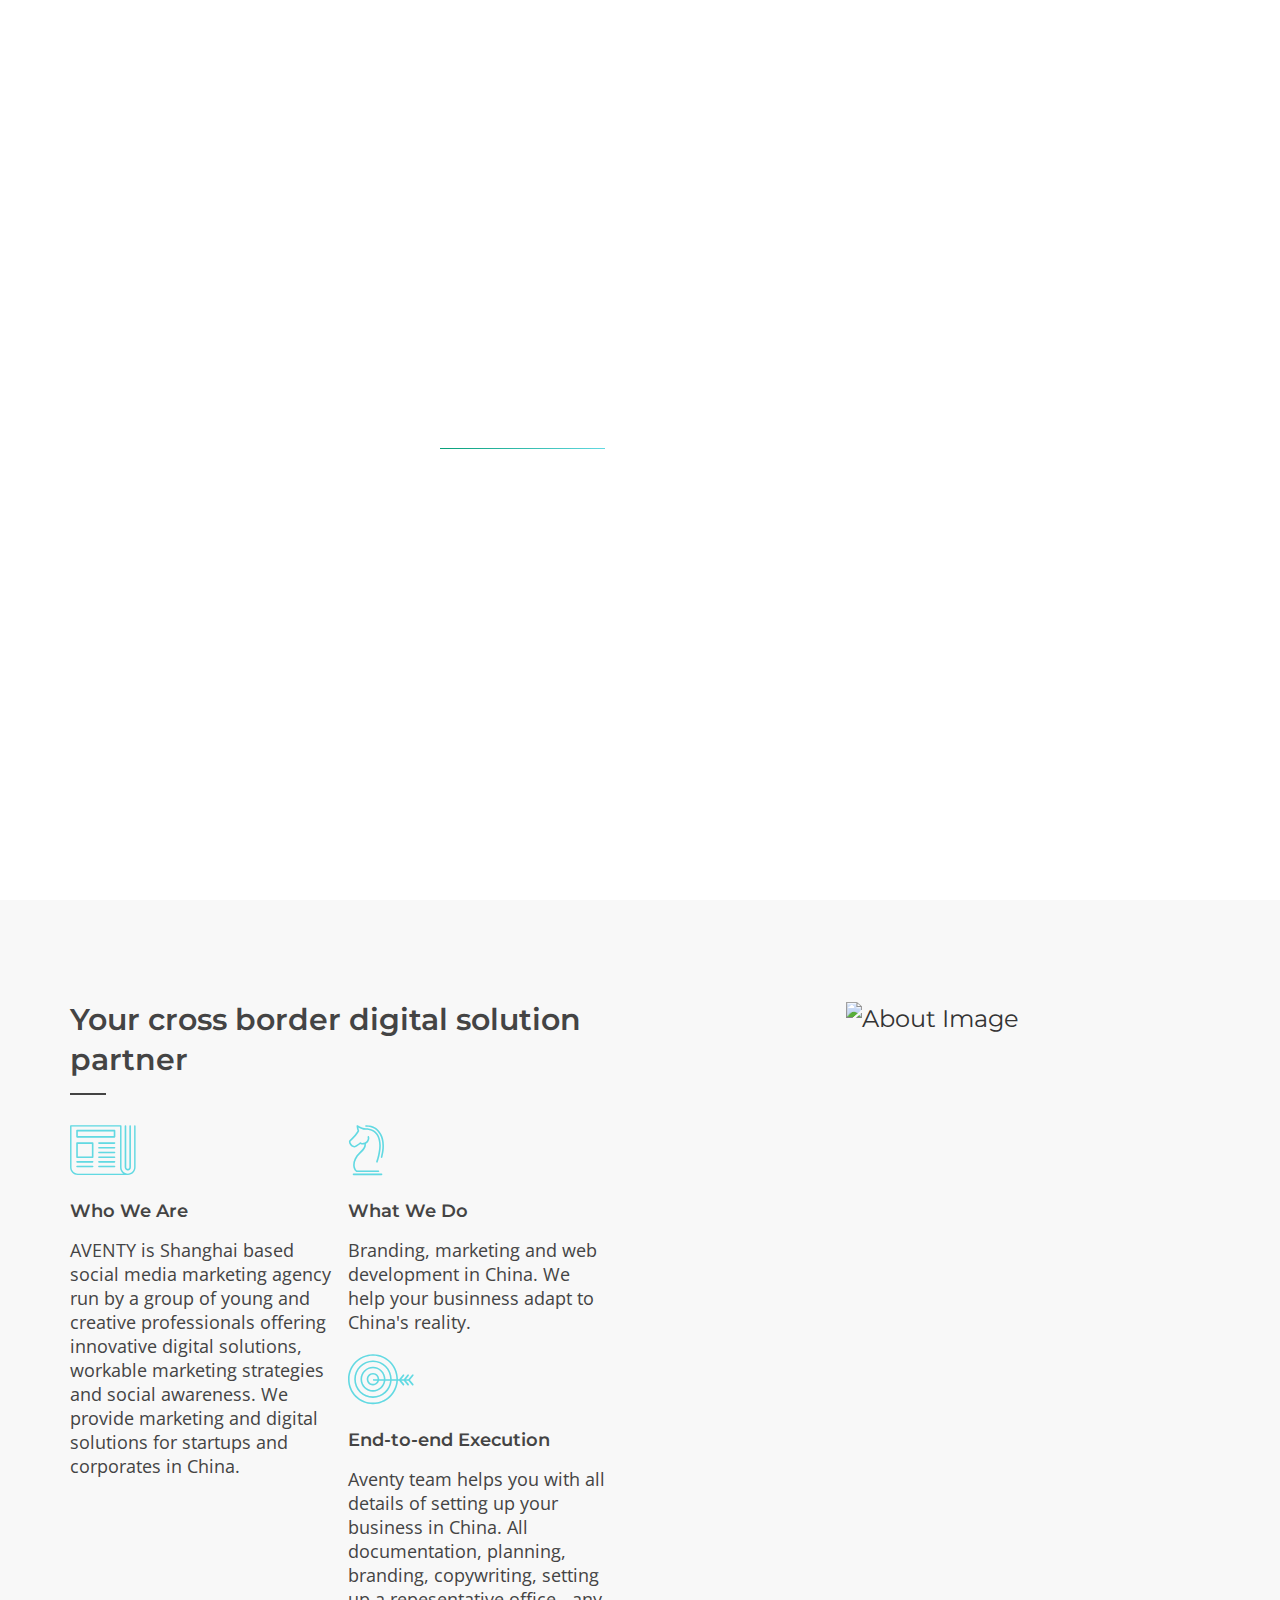
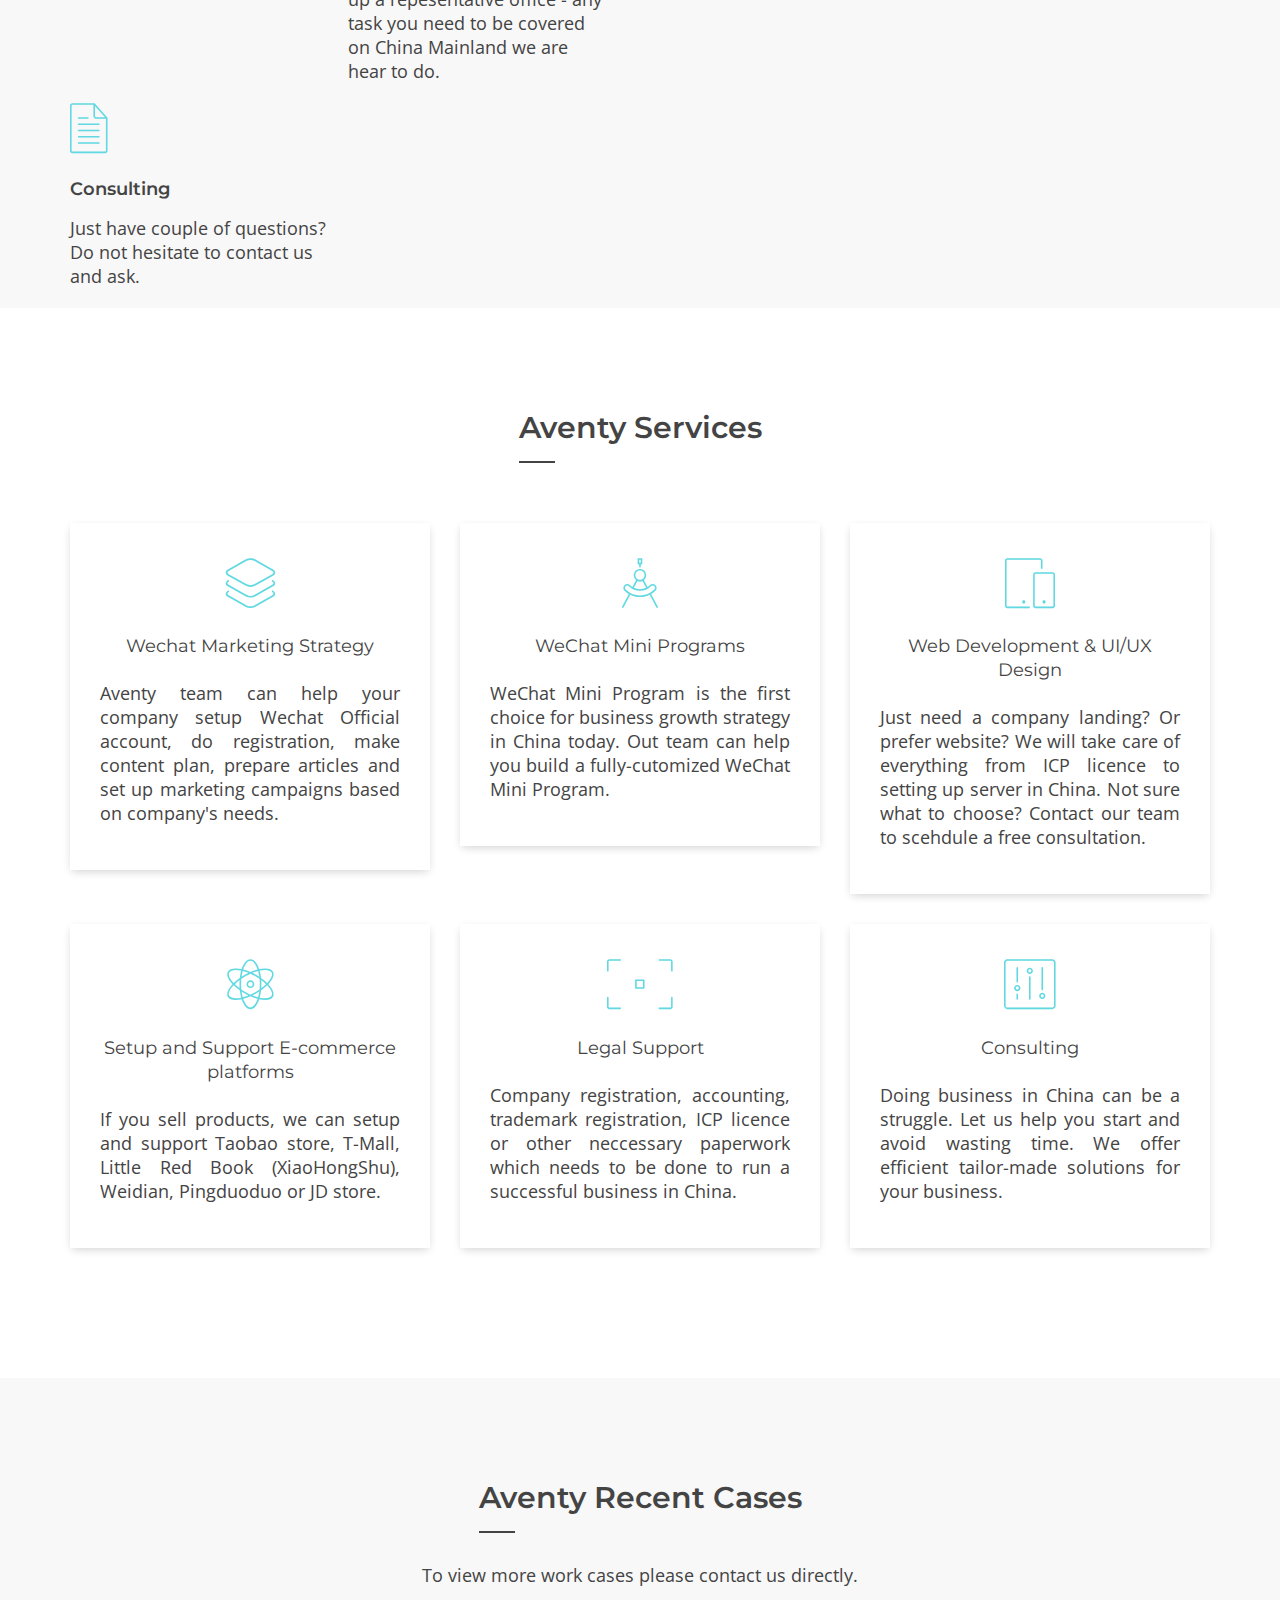
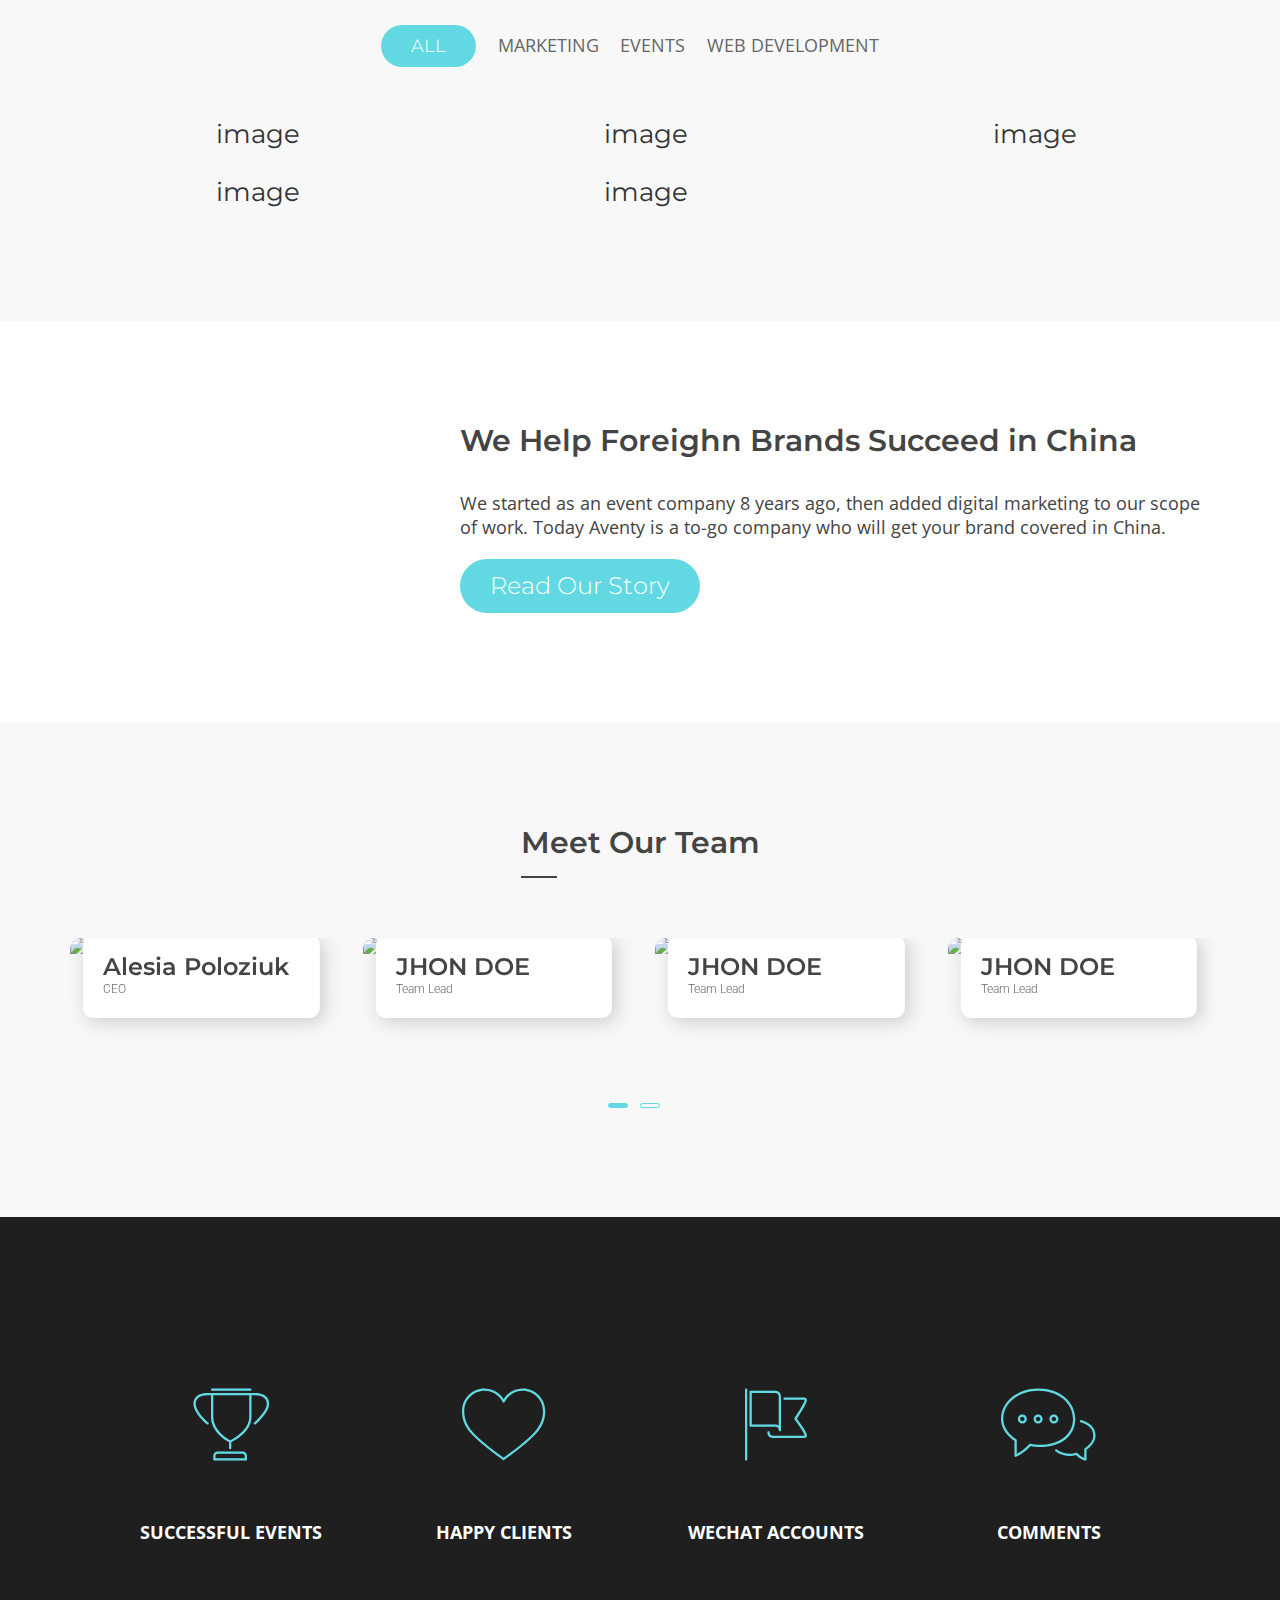
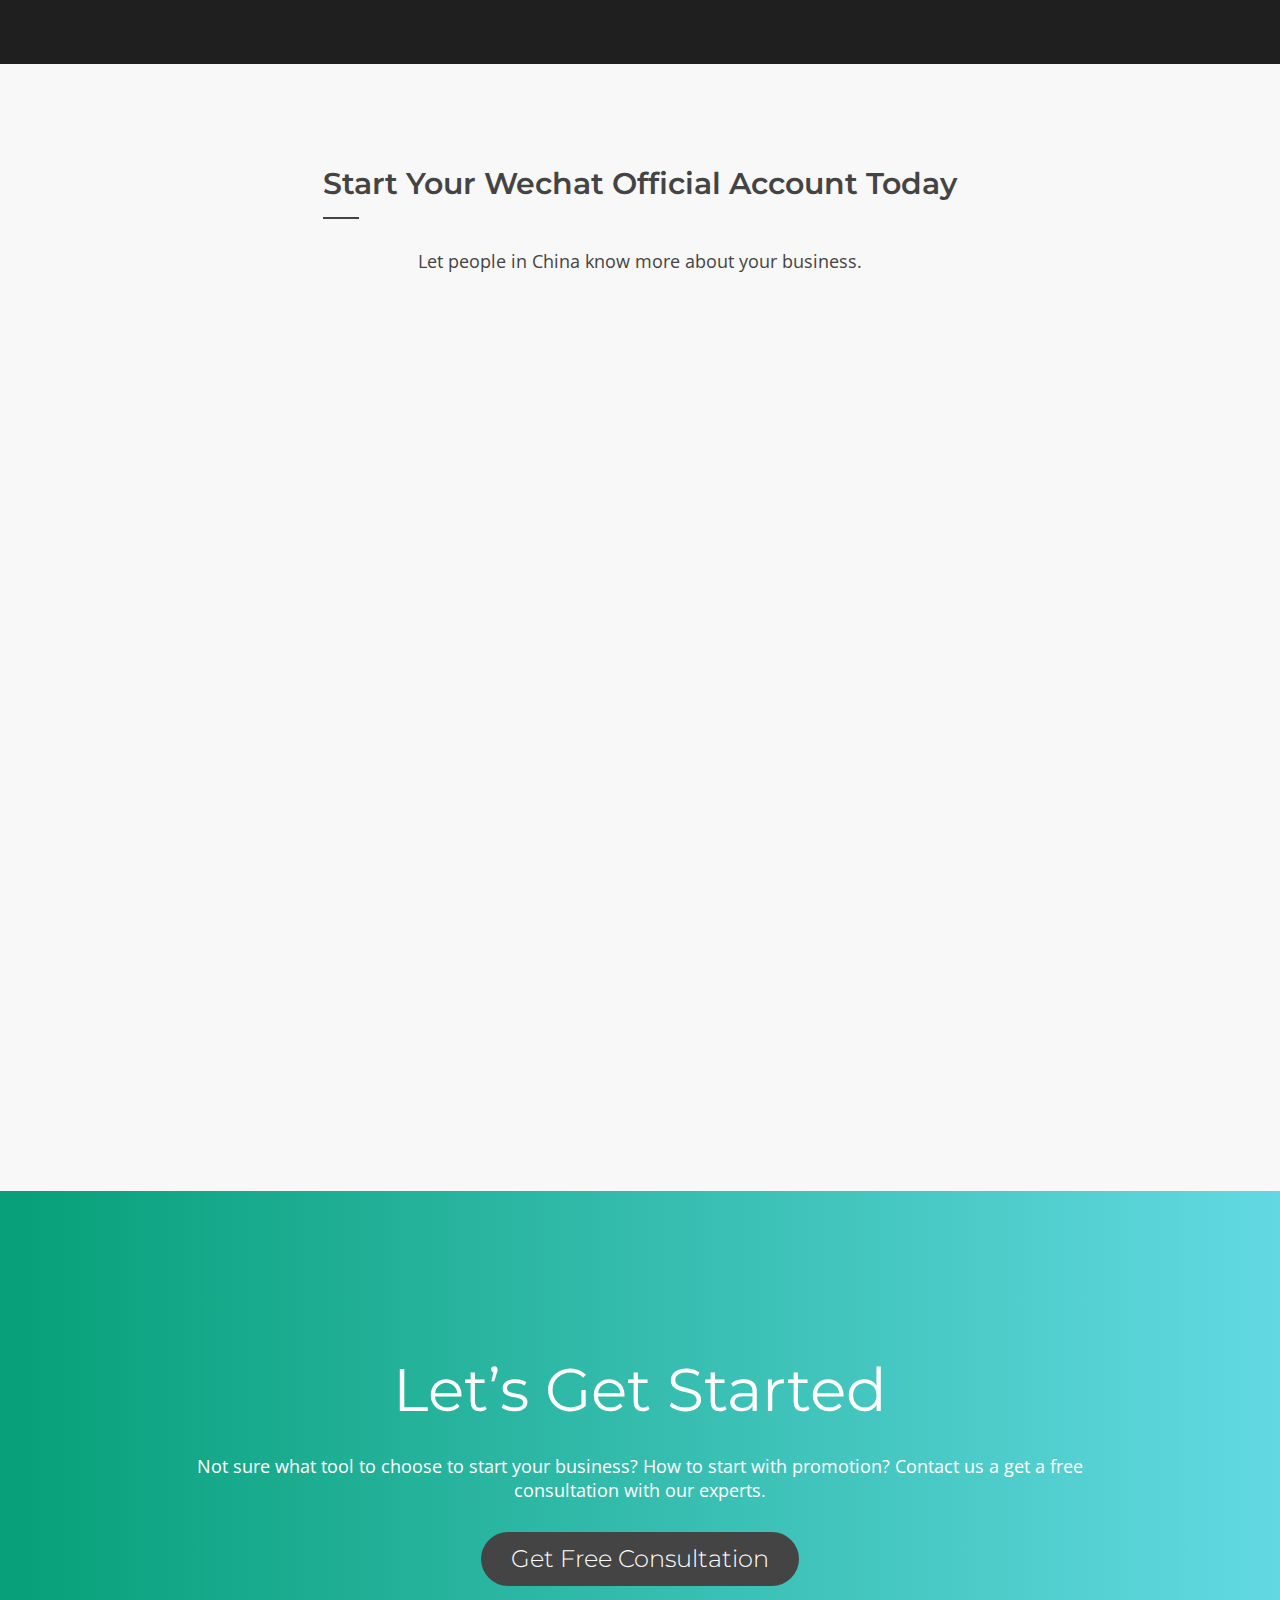
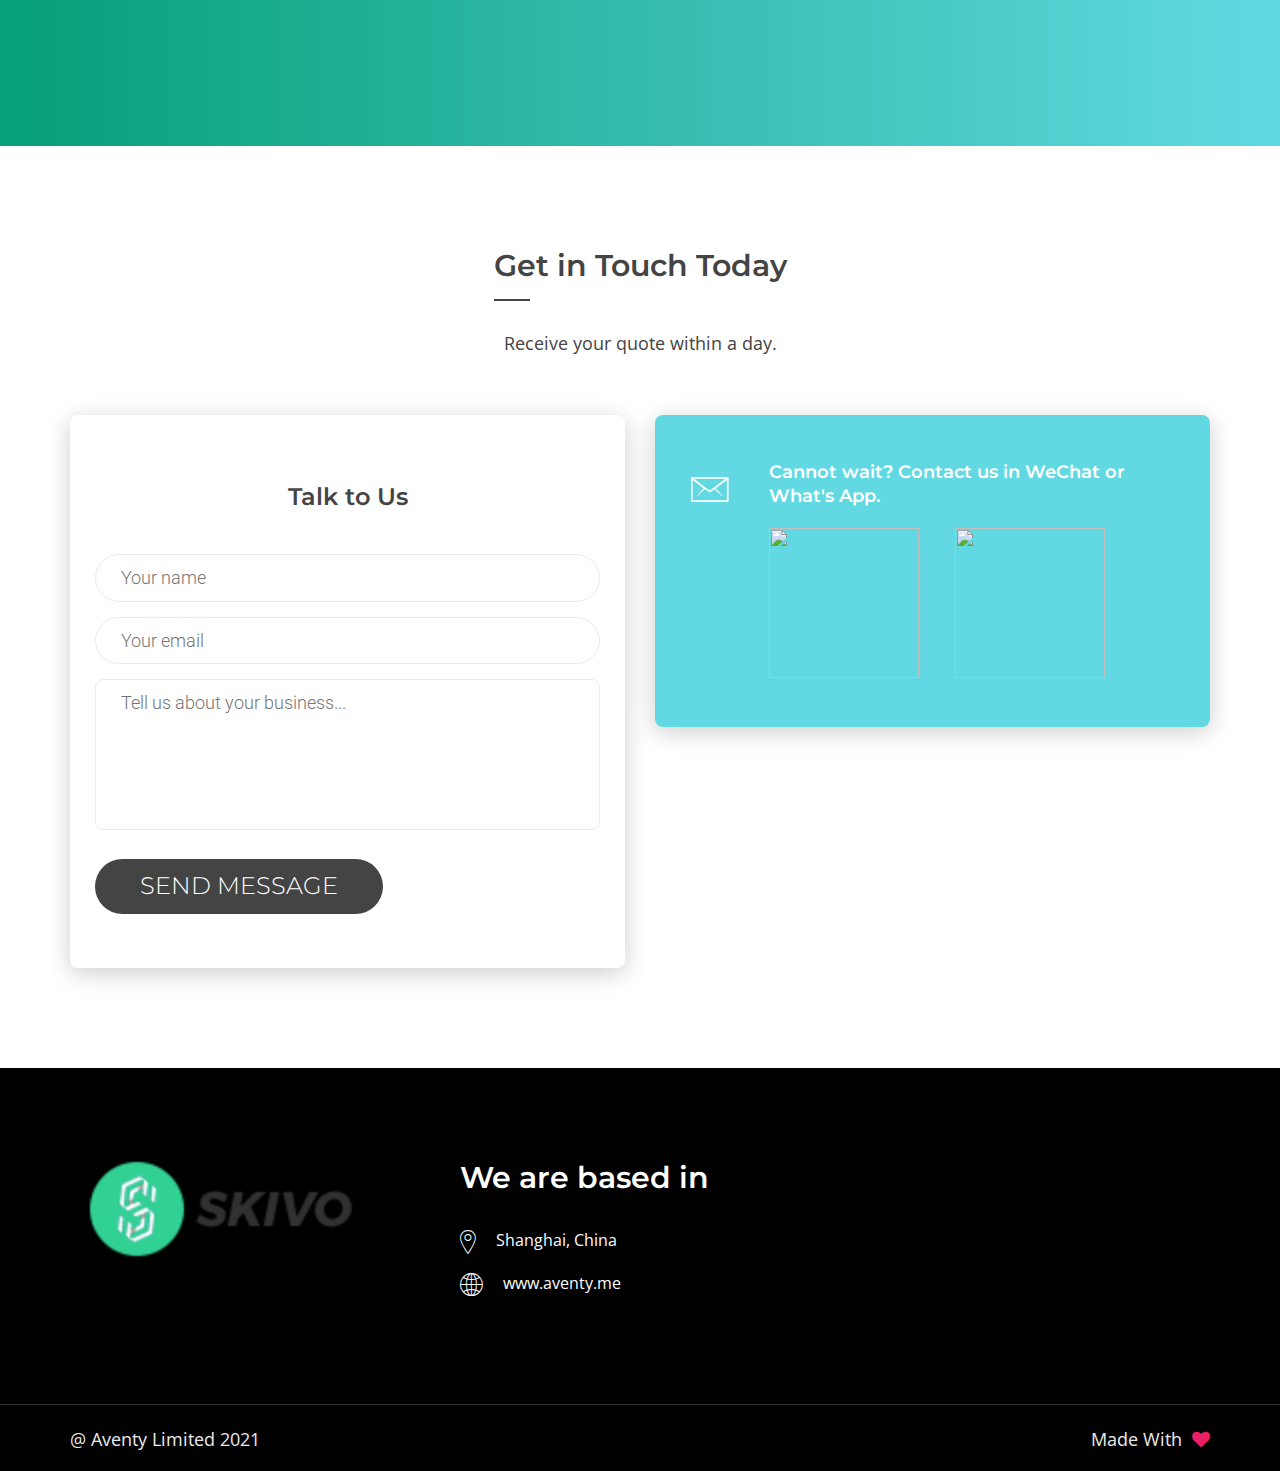
==== commit cc945a5c: "fixed-moving" ====
--- a/index.html
+++ b/index.html
@@ -7,12 +7,12 @@
 		*===========================-->
 	    <meta charset="UTF-8">
 	    <meta name="viewport" content="width=device-width, initial-scale=1">
-    	<meta name="description" content="Aventy - Creative Digital Agency ">
+    	<meta name="description" content="Aventy - Digital Marketing Agency ">
 
 		<!--=========================*
 				  Page Title
 		*===========================-->
-	    <title>Aventy - Creative Digital Agency </title>
+	    <title>Aventy - Digital Marketing Agency </title>
 
 	    <!--=========================*
 					Favicon
@@ -121,7 +121,7 @@
 		                                  <span class="icon-bar"></span>
 		                              </button>
 		                              <div class="logo">
-		                                  <a href="index.html"><img src="images/logo.png" alt="Logo" style='width: 130px'></a>
+		                                  <a href="index.html"><img src="images/favicon.png" alt="Logo" style='width: 80px'></a>
 		                              </div>
 		                          </div> <!-- .navbar-header -->
 		                          <div class="navbar-collapse collapse">
@@ -131,8 +131,8 @@
 		                                  <li><a href="index.html#mt_services">Services</a></li>
 		                                  <li><a href="index.html#mt_portfolio">Portfolio</a></li>
 		                                  <li><a href="index.html#mt_team">Team</a></li>
-		                                  <li><a href="index.html#mt_testimonial">Testimonials</a></li>
-		                                  <li><a href="index.html#mt_blog">Blog</a></li>
+		                                  <!-- <li><a href="index.html#mt_testimonial">Testimonials</a></li>
+		                                  <li><a href="index.html#mt_blog">Blog</a></li> -->
 		                                  <li><a href="index.html#mt_pricing">Pricing</a></li>
 		                                  <li><a href="index.html#mt_contact">Contact Us</a></li>
 		                              </ul>
@@ -156,9 +156,9 @@
 			<!-- Enable Overlay If the Image is Dark -->
 			<!-- <div class="overlay"></div> -->
 			<div class="banner_caption_text">
-				<h1>DIGITAL CREATIVE AGENCY</h1>
+				<h1>DIGITAL MARKETING AGENCY</h1>
 				<h3>Get ready for growth</h3>
-				<a href="#" class="mt_btn_green">Schedule a Call with Us</a>
+				<a href="index.html#mt_contact" class="mt_btn_green">Schedule a Call with Us</a>
 			</div>
 		</section>
 		<!--=========================*
@@ -295,8 +295,8 @@
 		    <div class="container">
 		        <div class="row">
 		        	<div class="mt_heading">
-		            	<h2 class="section_heading text-center"><span>Aventy Cases</span></h2>
-		            	<p class="heading_txt text-center"> </p>
+		            	<h2 class="section_heading text-center"><span>Aventy Recent Cases</span></h2>
+		            	<p class="heading_txt text-center">To view more work cases please contact us directly.</p>
 		            </div>
 		            <div class="col-md-12">
 		                <div class="mt_filter">
@@ -308,10 +308,10 @@
 		                            <a href="#" data-filter=".marketing" style='font-size: 18px'>Marketing</a>
 		                        </li>
 		                        <li>
-		                            <a href="#" data-filter=".webdesign" style='font-size: 18px'>Design</a>
-		                        </li>
-		                        <li>
-		                            <a href="#" data-filter=".webdevelopment" style='font-size: 18px'>Development</a>
+		                            <a href="#" data-filter=".webdesign" style='font-size: 18px'>Events</a>
+		                        </li>
+		                        <li>
+		                            <a href="#" data-filter=".webdevelopment" style='font-size: 18px'>Web Development</a>
 		                        </li>
 		                    </ul>
 		                </div> <!-- .isotope-filter_links -->
@@ -319,77 +319,77 @@
 		        </div>
 		        <div class="row portfolio_row">
 		            <div class="isotopeContainer">
-		                <div class="portfolio_grid no-padding isotopeSelector webdesign grid-item">
+		                <div class="portfolio_grid no-padding isotopeSelector marketing grid-item">
 		                    <div class="hovereffect-portfolio">
-		                        <img src="http://via.placeholder.com/800x580" alt="image" class="img-responsive center-block"/>
+		                        <img src="images/LUVE.jpg" alt="image" class="img-responsive center-block"/>
 		                        <div class="overlayPort">
 		                            <ul class="info text-center list-inline">
 		                                <li>
-		                                    <a href="portfolio-detail.html">
-		                                        <h4>Portfolio Item</h4>
-		                                        <p>Flyer Design</p>
-		                                    </a>
-		                                </li>
+<!-- 		                                    <a href="portfolio-detail.html">
+ -->		                                        <h4>WeChat Official Account</h4>
+		                                        <p>LUVE-Group</p>
+<!-- 		                                    </a>
+ -->		                                </li>
 		                            </ul>
 		                        </div>
 		                    </div>
 		                </div>
-		                <div class="portfolio_grid no-padding isotopeSelector marketing grid-item">
+		                <div class="portfolio_grid no-padding isotopeSelector webdevelopment grid-item">
 		                    <div class="hovereffect-portfolio">
-		                        <img src="http://via.placeholder.com/800x1220" alt="image" class="img-responsive center-block"/>
+		                        <img src="images/web-dev-noqr.png" alt="image" class="img-responsive center-block"/>
 		                        <div class="overlayPort">
 		                            <ul class="info text-center list-inline">
 		                                <li>
-		                                    <a href="portfolio-detail.html">
-		                                        <h4>Portfolio Item</h4>
-		                                        <p>Flyer Design</p>
-		                                    </a>
-		                                </li>
+<!-- 		                                    <a href="portfolio-detail.html">
+ -->		                                        <h4>Web Development</h4>
+		                                        <p>Websites, WeChat Mini Programs, WeCom / WeChat Work</p>
+<!-- 		                                    </a>
+ -->		                                </li>
 		                            </ul>
 		                        </div>
 		                    </div>
 		                </div>
-		                <div class="portfolio_grid no-padding isotopeSelector webdesign webdevelopment grid-item">
+		                <div class="portfolio_grid no-padding isotopeSelector marketing grid-item">
 		                    <div class="hovereffect-portfolio">
-		                        <img src="http://via.placeholder.com/800x580" alt="image" class="img-responsive center-block"/>
+		                        <img src="images/ADDITI.jpg" alt="image" class="img-responsive center-block"/>
 		                        <div class="overlayPort">
 		                            <ul class="info text-center list-inline">
 		                                <li>
-		                                    <a href="portfolio-detail.html">
-		                                        <h4>Portfolio Item</h4>
-		                                        <p>Flyer Design</p>
-		                                    </a>
-		                                </li>
+<!-- 		                                    <a href="portfolio-detail.html">
+ -->		                                        <h4>WeChat Official Account</h4>
+		                                        <p>ADTTI</p>
+<!-- 		                                    </a>
+ -->		                                </li>
 		                            </ul>
 		                        </div>
 		                    </div>
 		                </div>
-		                <div class="portfolio_grid no-padding isotopeSelector webdevelopment grid-item">
+		                <div class="portfolio_grid no-padding isotopeSelector webdesign grid-item">
 		                    <div class="hovereffect-portfolio">
-		                        <img src="http://via.placeholder.com/800x580" alt="image" class="img-responsive center-block"/>
+		                        <img src="images/event2.png" alt="image" class="img-responsive center-block"/>
 		                        <div class="overlayPort">
 		                            <ul class="info text-center list-inline">
 		                                <li>
-		                                    <a href="portfolio-detail.html">
-		                                        <h4>Portfolio Item</h4>
-		                                        <p>Flyer Design</p>
-		                                    </a>
-		                                </li>
+<!-- 		                                    <a href="portfolio-detail.html">
+ -->		                                        <h4>Offline Events</h4>
+		                                        <p>Appretiation Guests Dinner - Feili Real Estate</p>
+<!-- 		                                    </a>
+ -->		                                </li>
 		                            </ul>
 		                        </div>
 		                    </div>
 		                </div>
-		                <div class="portfolio_grid no-padding isotopeSelector marketing grid-item">
+		                <div class="portfolio_grid no-padding isotopeSelector webdesign grid-item">
 		                    <div class="hovereffect-portfolio">
-		                        <img src="http://via.placeholder.com/800x580" alt="image" class="img-responsive center-block"/>
+		                        <img src="images/event1.png" alt="image" class="img-responsive center-block"/>
 		                        <div class="overlayPort">
 		                            <ul class="info text-center list-inline">
 		                                <li>
-		                                    <a href="portfolio-detail.html">
-		                                        <h4>Portfolio Item</h4>
-		                                        <p>Flyer Design</p>
-		                                    </a>
-		                                </li>
+<!-- 		                                    <a href="portfolio-detail.html">
+ -->		                                        <h4>Offline Events</h4>
+		                                        <p>SPORT EVENT STORMFIT</p>
+<!-- 		                                    </a>
+ -->		                                </li>
 		                            </ul>
 		                        </div>
 		                    </div>
@@ -413,11 +413,11 @@
 				<div class="row">
 					<div class="col-sm-8 col-sm-offset-4">
 						<div class="laptop_mockup">
-							<img src="images/laptop.png" alt="Laptop">
+							<img src="images/aventy-services.jpg" alt="Laptop">
 						</div>
 						<div class="work_txt">
-							<h2>We Create Awesome Work</h2>
-							<p>Lorem ipsum dolor sit amet, consectetur adipisicing elit, sed do eiusmod tempor incididunt ut labore et dolore magna aliqua. Ut enim ad minim veniam, quis nostrud exercitation ullamco laboris nisi ut aliquip ex ea commodo consequat. Duis aute irure dolor in reprehenderit in volup.</p>
+							<h2>We Help Foreighn Brands Succeed in China</h2>
+							<p>We started as an event company 8 years ago, then added digital marketing to our scope of work. Today Aventy is a to-go company who will get your brand covered in China.</p>
 							<a href="#" class="mt_btn_green">Read Our Story</a>
 						</div>
 					</div>
@@ -437,26 +437,26 @@
 				<div class="row">
 					<div class="mt_heading">
 		            	<h2 class="section_heading text-center"><span>Meet Our Team</span></h2>
-		            	<p class="heading_txt text-center">Lorem ipsum dolor sit amet, consectetur adipisicing elit, sed do eiusmod tempor incididunt ut labore et dolore magna aliqua. Ut enim ad minim veniam, quis nostrud exercitation ullamco laboris nisi </p>
+		            	<p class="heading_txt text-center"></p>
 		            </div>
 					<div class="owl-carousel">
 						<div class="item">
 							<div class="col-md-12">
 								<div class="team_member">
 									<figure class="effect-julia">
-										<img src="http://via.placeholder.com/220x225" alt="Team Member">
+										<img src="images/alesia.JPG" alt="Team Member">
 										<figcaption>
 											<ul>
-												<li><a href="#"><i class="fa fa-facebook"></i></a></li>
+												<!-- <li><a href="#"><i class="fa fa-facebook"></i></a></li>
 												<li><a href="#"><i class="fa fa-twitter"></i></a></li>
 												<li><a href="#"><i class="fa fa-google-plus"></i></a></li>
-												<li><a href="#"><i class="fa fa-linkedin"></i></a></li>
+												<li><a href="#"><i class="fa fa-linkedin"></i></a></li> -->
 											</ul>
 										</figcaption>
 									</figure>
 									<div class="member_name">
-										<h3>JHON DOE</h3>
-										<span>Team Lead</span>
+										<h3>Alesia Poloziuk</h3>
+										<span>CEO</span>
 									</div>
 								</div>
 							</div>
@@ -561,8 +561,8 @@
 			<div class="container">
 				<div class="row facts_row">
 					<div class="mt_heading">
-		            	<h2 class="section_heading text-center"><span>Fun And Facts</span></h2>
-		            	<p class="heading_txt text-center">Lorem ipsum dolor sit amet, consectetur adipisicing elit, sed do eiusmod tempor incididunt ut labore et dolore magna aliqua. Ut enim ad minim veniam, quis nostrud exercitation ullamco laboris nisi </p>
+		            <!-- 	<h2 class="section_heading text-center"><span></span></h2>
+		            	<p class="heading_txt text-center">Lorem ipsum dolor sit amet, consectetur adipisicing elit, sed do eiusmod tempor incididunt ut labore et dolore magna aliqua. Ut enim ad minim veniam, quis nostrud exercitation ullamco laboris nisi </p> -->
 		            </div>
 	                <div class="col-md-3 col-sm-6 col-xs-12 facts_col">
 	                    <div class="fun-facts_wrapper">
@@ -573,9 +573,9 @@
 	                            <div class="fun-facts_item">
 	                            </div>
 	                        </div>
-	                        <p class="fun-facts_figure timer" data-to="874" data-speed="3000"></p>
+	                        <p class="fun-facts_figure timer" data-to="53" data-speed="3000"></p>
 	                        <p class="fun-facts_title">
-	                            Awards
+	                            Successful Events
 	                        </p>
 	                    </div>
 	                </div>
@@ -588,7 +588,7 @@
 	                            <div class="fun-facts_item">
 	                            </div>
 	                        </div>
-	                        <p class="fun-facts_figure timer" data-to="980" data-speed="3000"></p>
+	                        <p class="fun-facts_figure timer" data-to="27" data-speed="3000"></p>
 	                        <p class="fun-facts_title">
 	                            Happy Clients
 	                        </p>
@@ -603,9 +603,9 @@
 	                            <div class="fun-facts_item">
 	                            </div>
 	                        </div>
-	                        <p class="fun-facts_figure timer" data-to="760" data-speed="3000"></p>
+	                        <p class="fun-facts_figure timer" data-to="15" data-speed="3000"></p>
 	                        <p class="fun-facts_title">
-	                            Projects Completed
+	                            WeChat Accounts
 	                        </p>
 	                    </div>
 	                </div>
@@ -618,7 +618,7 @@
 	                            <div class="fun-facts_item">
 	                            </div>
 	                        </div>
-	                        <p class="fun-facts_figure timer" data-to="610" data-speed="3000"></p>
+	                        <p class="fun-facts_figure timer" data-to="1610" data-speed="3000"></p>
 	                        <p class="fun-facts_title">
 	                            Comments
 	                        </p>
@@ -635,7 +635,7 @@
 		<!--=========================*
 		          Testimonial
 		*===========================-->
-		<section id="mt_testimonial">
+		<!-- <section id="mt_testimonial">
 		    <div class="container">
 		        <div class="row">
 		        	<div class="mt_heading">
@@ -643,9 +643,9 @@
 		            	<p class="heading_txt text-center">Lorem ipsum dolor sit amet, consectetur adipisicing elit, sed do eiusmod tempor incididunt ut labore et dolore magna aliqua. Ut enim ad minim veniam, quis nostrud exercitation ullamco laboris nisi </p>
 		            </div>
 		            <div class="col-md-12">
-		                <div class="owl-carousel">
+		                <div class="owl-carousel"> -->
 		                    <!-- Slide 1 -->
-		                    <div class="item">
+		                   <!--  <div class="item">
 		                        <div class="testimonial_main">
 		                            <div class="col-xs-12">
 		                                <p>lIt is a long established fact that a reader will be distracted by the readable content of a page when looking at its layout. The point of using Lorem Ipsum is that it has a more-or-less normal.</p>
@@ -653,9 +653,9 @@
 		                                <span>CEO of Revo</span>
 		                            </div>
 		                        </div>
-		                    </div>
+		                    </div> -->
 		                    <!-- Slide 2 -->
-		                    <div class="item">
+		                   <!--  <div class="item">
 		                        <div class="testimonial_main">
 		                            <div class="col-xs-12">
 		                                <p>lIt is a long established fact that a reader will be distracted by the readable content of a page when looking at its layout. The point of using Lorem Ipsum is that it has a more-or-less normal.</p>
@@ -663,9 +663,9 @@
 		                                <span>CEO of Revo</span>
 		                            </div>
 		                        </div>
-		                    </div>
+		                    </div> -->
 		                    <!-- Slide 3 -->
-		                    <div class="item">
+		                   <!--  <div class="item">
 		                        <div class="testimonial_main">
 		                            <div class="col-xs-12">
 		                                <p>lIt is a long established fact that a reader will be distracted by the readable content of a page when looking at its layout. The point of using Lorem Ipsum is that it has a more-or-less normal.</p>
@@ -673,9 +673,9 @@
 		                                <span>CEO of Revo</span>
 		                            </div>
 		                        </div>
-		                    </div>
+		                    </div> -->
 		                    <!-- Slide 4 -->
-		                    <div class="item">
+		                    <!-- <div class="item">
 		                        <div class="testimonial_main">
 		                            <div class="col-xs-12">
 		                                <p>lIt is a long established fact that a reader will be distracted by the readable content of a page when looking at its layout. The point of using Lorem Ipsum is that it has a more-or-less normal.</p>
@@ -689,7 +689,7 @@
 		            </div>
 		        </div>
 		    </div>
-		</section>
+		</section> -->
 		<!--=========================*
 		        End	Testimonial
 		*===========================-->
@@ -698,7 +698,7 @@
 		          Watch Section
 		*===========================-->
 
-		<section id="mt_watch" style="background: url(http://via.placeholder.com/1600x1080); background-size: cover; background-attachment: fixed; background-repeat: no-repeat;">
+	<!-- 	<section id="mt_watch" style="background: url(http://via.placeholder.com/1600x1080); background-size: cover; background-attachment: fixed; background-repeat: no-repeat;">
 			<div class="overlay"></div>
 			<div class="container">
 				<div class="row">
@@ -708,7 +708,7 @@
 					</div>
 	            </div>
 			</div>
-		</section>
+		</section> -->
 
 		<!--=========================*
 		        End Watch
@@ -717,15 +717,15 @@
 		<!--=========================*
 		            Blog
 		*===========================-->
-		<section id="mt_blog" class="light-bg">
+		<!-- <section id="mt_blog" class="light-bg">
 		    <div class="mt_heading">
 	        	<h2 class="section_heading text-center"><span>We Love to Share Latest Trends</span></h2>
 	        	<p class="heading_txt text-center">Lorem ipsum dolor sit amet, consectetur adipisicing elit, sed do eiusmod tempor incididunt ut labore et dolore magna aliqua. Ut enim ad minim veniam, quis nostrud exercitation ullamco laboris nisi </p>
 	        </div>
 		    <div class="container">
-		        <div class="row blog_post_sec">
+		        <div class="row blog_post_sec"> -->
 		            <!--=== Post Item ===-->
-		            <div class="col-md-4 col-sm-12 grid-item">
+		           <!--  <div class="col-md-4 col-sm-12 grid-item">
 		                <div class="blog-post_wrapper">
 		                    <div class="blog-post-inner_wrapper">
 		                        <div class="blog-post-image">
@@ -764,10 +764,10 @@
 		                        </div>
 		                    </div>
 		                </div>
-		            </div>
+		            </div> -->
 		            <!--=== End Post Item ===-->
 		            <!--=== Post Item ===-->
-		            <div class="col-md-4 col-sm-12 grid-item">
+		            <!-- <div class="col-md-4 col-sm-12 grid-item">
 		                <div class="blog-post_wrapper">
 		                    <div class="blog-post-inner_wrapper">
 		                        <div class="blog-post-image">
@@ -806,10 +806,10 @@
 		                        </div>
 		                    </div>
 		                </div>
-		            </div>
+		            </div> -->
 		            <!--=== End Post Item ===-->
 		            <!--=== Post Item ===-->
-		            <div class="col-md-4 col-sm-12 grid-item">
+		            <!-- <div class="col-md-4 col-sm-12 grid-item">
 		                <div class="blog-post_wrapper">
 		                    <div class="blog-post-inner_wrapper">
 		                        <div class="blog-post-image">
@@ -848,9 +848,9 @@
 		                        </div>
 		                    </div>
 		                </div>
-		            </div>
+		            </div> -->
 		            <!--=== End Post Item ===-->
-		        </div>
+		       <!--  </div>
 		        <div class="row">
 		            <div class="col-md-12 text-center">
 		                <a href="blog-listing.html" class="mt_btn_green">View All Posts</a>
@@ -858,7 +858,7 @@
 		        </div>
 		    </div>
 
-		</section>
+		</section> -->
 		<!--=========================*
 		            End Blog
 		*===========================-->
@@ -870,69 +870,76 @@
 		    <div class="container">
 		        <div class="row">
 		            <div class="mt_heading">
-		            	<h2 class="section_heading text-center"><span>Plan And Pricing</span></h2>
-		            	<p class="heading_txt text-center">Lorem ipsum dolor sit amet, consectetur adipisicing elit, sed do eiusmod tempor incididunt ut labore et dolore magna aliqua. Ut enim ad minim veniam, quis nostrud exercitation ullamco laboris nisi </p>
+		            	<h2 class="section_heading text-center"><span>Start Your Wechat Official Account Today</span></h2>
+		            	<p class="heading_txt text-center">Let people in China know more about your business.</p>
 		            </div>
 		            <div class="col-md-4">
 		                <div class="main_pricing_conatiner wow fadeInLeftBig" data-wow-delay="0.3">
 		                    <div class="price">
-		                        <h2><span class="price_icon"><i class="icon-wallet"></i></span>Standard</h2>
-		                        <span class="price_tag"><span class="currency">$</span>0</span>
+		                        <h2><span class="price_icon"><i class="icon-wallet"></i></span>Starter </h2>
+		                        <span class="price_tag"><span class="currency">¥</span>3000</span>
 		                        <span class="per_month">/Month</span>
 		                    </div>
 		                    <div class="price_listing">
 		                        <ul>
-		                            <li>Latin words, consectetur.</li>
-		                            <li>All the Lorem Ipsum.</li>
-		                            <li>It has survived not only</li>
-		                            <li>Labore et dolore magna ali.</li>
-		                            <li>Nor again is there anyone.</li>
+		                            <li>WeChat Official Account Registration </li>
+		                            <li>Menu Set Up</li>
+		                            <li>New Follower Message</li>
+		                            <li>1 Month Content Calendar</li>
+		                            <li>WeChat Strategy Consultation</li>
 		                        </ul>
 		                    </div>
 		                    <div class="choose_plan_btn">
-		                        <a href="#" class="mt_btn_green">CHOOSE PLAN</a>
+		                        <a href="index.html#mt_contact" class="mt_btn_green">CHOOSE PLAN</a>
 		                    </div>
 		                </div>
 		            </div>
 		            <div class="col-md-4">
 		                <div class="main_pricing_conatiner highlight_pricing wow fadeInUpBig" data-wow-delay="0.6s">
 		                    <div class="price">
-		                        <h2><span class="price_icon"><i class="icon-briefcase"></i></span>Bussiness</h2>
-		                        <span class="price_tag"><span class="currency">$</span>90</span>
+		                        <h2><span class="price_icon"><i class="icon-briefcase"></i></span>Standard</h2>
+		                        <span class="price_tag"><span class="currency">¥</span>6000</span>
 		                        <span class="per_month">/Month</span>
 		                    </div>
 		                    <div class="price_listing">
 		                        <ul>
-		                            <li>Latin words, consectetur.</li>
-		                            <li>All the Lorem Ipsum.</li>
-		                            <li>It has survived not only</li>
-		                            <li>Labore et dolore magna ali.</li>
-		                            <li>Nor again is there anyone.</li>
+		                            <li>WeChat Official Account Registration </li>
+		                            <li>WeChat Strategy Plan</li>
+		                            <li>Menu Set Up</li>
+		                            <li>Menu Article Creation</li>
+		                            <li>3-month Content Calendar</li>
+                                <li>8 Customised Original Articles</li>
+                                <li>Auto Response Set-up</li>
+                                <li>Automatic followers segmentation</li>
 		                        </ul>
 		                    </div>
 		                    <div class="choose_plan_btn">
-		                        <a href="#" class="mt_btn_green">CHOOSE PLAN</a>
+		                        <a href="index.html#mt_contact" class="mt_btn_green">CHOOSE PLAN</a>
 		                    </div>
 		                </div>
 		            </div>
 		            <div class="col-md-4">
 		                <div class="main_pricing_conatiner wow fadeInRightBig" data-wow-delay="0.9s">
 		                    <div class="price">
-		                        <h2><span class="price_icon"><i class="icon-genius"></i></span>Enterprise</h2>
-		                        <span class="price_tag"><span class="currency">$</span>120</span>
+		                        <h2><span class="price_icon"><i class="icon-genius"></i></span>Premium</h2>
+		                        <span class="price_tag"><span class="currency">¥</span>9000</span>
 		                        <span class="per_month">/Month</span>
 		                    </div>
 		                    <div class="price_listing">
 		                        <ul>
-		                            <li>Latin words, consectetur.</li>
-		                            <li>All the Lorem Ipsum.</li>
-		                            <li>It has survived not only</li>
-		                            <li>Labore et dolore magna ali.</li>
-		                            <li>Nor again is there anyone.</li>
+		                            <li>WeChat Official Account Registration </li>
+                                <li>WeChat Strategy Plan</li>
+                                <li>Menu Set Up</li>
+                                <li>Menu Article Creation</li>
+                                <li>3-month Content Calendar</li>
+                                <li>10 Customised Original Articles</li>
+                                <li>Auto Response Set-up</li>
+                                <li>Automatic followers segmentation</li>
+                                <li>Promotion</li>
 		                        </ul>
 		                    </div>
 		                    <div class="choose_plan_btn">
-		                        <a href="#" class="mt_btn_green">CHOOSE PLAN</a>
+		                        <a href="index.html#mt_contact" class="mt_btn_green">CHOOSE PLAN</a>
 		                    </div>
 		                </div>
 		            </div>
@@ -952,8 +959,8 @@
 				<div class="row">
 					<div class="watch_content">
 						<h1>Let’s Get Started</h1>
-						<p>Lorem ipsum dolor sit amet, consectetur adipisicing elit, sed do eiusmod tempor incididunt ut labore et dolore magna aliqua. Ut enim ad minim veniam, quis nostrud exercitation ullamco laboris nisi ut aliquip ex ea commodo consequat. Duis aute irure dolor in reprehenderit in voluptate velit esse cillum dolore eu fugiat </p>
-						<a href="#" class="mt_btn_grey">Get Started</a>
+						<p>Not sure what tool to choose to start your business? How to start with promotion? Contact us a get a free consultation with our experts.</p>
+						<a href="index.html#mt_contact" class="mt_btn_grey">Get Free Consultation</a>
 					</div>
 	            </div>
 			</div>
@@ -968,27 +975,27 @@
 		*===========================-->
 		<section id="mt_contact">
 		    <div class="mt_heading">
-            	<h2 class="section_heading text-center"><span>Get in Touch</span></h2>
-            	<p class="heading_txt text-center">Lorem ipsum dolor sit amet, consectetur adipisicing elit, sed do eiusmod tempor incididunt ut labore et dolore magna aliqua. Ut enim ad minim veniam, quis nostrud exercitation ullamco laboris nisi </p>
+            	<h2 class="section_heading text-center"><span>Get in Touch Today</span></h2>
+            	<p class="heading_txt text-center">Receive your quote within a day. </p>
             </div>
 		    <div class="container">
 		        <div class="row">
 		            <div class="col-md-6">
 		                <div class="contact_form">
-		                    <h3 class="text-center">Send Us Email</h3>
+		                    <h3 class="text-center">Talk to Us </h3>
 		                    <form id="contact_form">
 		                        <input type="text" name="name" id="name" placeholder="Your name" required>
 		                        <input type="email" name="email" id="email" placeholder="Your email" required>
-		                        <textarea cols="30" rows="5" name="message" id="message" placeholder="Your message" required></textarea>
+		                        <textarea cols="30" rows="5" name="message" id="message" placeholder="Tell us about your business..." required></textarea>
 		                        <button class="mt_btn_grey" id="submit-btn">SEND MESSAGE<span class="mt_load"><span></span></span></button>
 		                        <div id="msg"></div>
 		                    </form>
 		                </div>
 		            </div>
 		            <div class="col-md-6">
-		            	<div class="map_info">
+		            	<!-- <div class="map_info">
 		            		<div id="map" style="height: 265px; width: 100%;"></div>
-		            	</div>
+		            	</div> -->
 		                <div class="contact_info">
 		                    <div class="email_sec">
 		                        <div class="row">
@@ -996,13 +1003,16 @@
 		                                <i class="ion-ios-email-outline"></i>
 		                            </div>
 		                            <div class="col-md-10 mt_info">
-		                                <h5>Email</h5>
+		                                <h5>Cannot wait? Contact us in WeChat or What's App.</h5>
 		                                <span>
-		                                    <a href="mailto:example@example.co">example@example.co</a>
+                                      <!--  <p style='margin: 30px'> No time to fill in the form? Talk to us in WeChat now.</p> -->
+                      <img src="images/kat-qr.png" style='width: 150px; height: 150px; margin-top: 20px' />
+                       <img src="images/whatsapp.png" style='width: 150px; height: 150px; margin-top: 20px; margin-left: 30px' />
+		                                    <!-- <a href="mailto:example@example.co">example@example.co</a> -->
 		                                </span>
 		                            </div>
 		                        </div>
-		                        <div class="row">
+		                       <!--  <div class="row">
 		                            <div class="col-md-2 mt_icon">
 		                                <i class="ion-ios-location-outline"></i>
 		                            </div>
@@ -1010,7 +1020,7 @@
 		                                <h5>Location</h5>
 		                                <p>21, Lakewood street,London</p>
 		                            </div>
-		                        </div>
+		                        </div> -->
 		                    </div>
 		                </div>
 		            </div>
@@ -1031,9 +1041,9 @@
 		                <div class="follow_us">
 		                    <a href="index.html"><img src="images/logo-black.png" alt="Logo" style='height: 100px'></a>
 		                    <p>
-		                        Lorem ipsum dolor sit amet, consectetur adipisicing elit, sed do eiusmod tempor incididunt ut labore et dolore magna aliqua. Ut enim ad minim veniam, quis nostrud exercitation ullamco laboris nisi ut aliquip ex ea commodo consequat. Duis aute irure dolor in reprehenderit in voluptate velit esse cillum dolore eu fugiat nulla pariatur.
+
 		                    </p>
-		                    <h4>Follow Us on</h4>
+		                   <!--  <h4>Follow Us on</h4>
 		                    <ul class="social_icons">
 		                        <li>
 		                            <a href="#">
@@ -1055,33 +1065,33 @@
 		                                <i class="fa fa-linkedin"></i>
 		                            </a>
 		                        </li>
-		                    </ul>
+		                    </ul> -->
 		                </div>
 		            </div>
 		            <div class="col-md-4">
 		                <div class="mt_contact_ftr">
-		                    <h2>Contact Us</h2>
+		                    <h2>We are based in</h2>
 		                    <ul>
 		                        <li>
 		                            <span class="icon"><i class="ion-ios-location-outline"></i></span>
-		                            <a href="#">Lorem ipsum dolor sit amet, consectetur adipisicing elit, sed do eiusmod tempor.</a>
-		                        </li>
-		                        <li>
+		                            <a href="#">Shanghai, China</a>
+		                        </li>
+		                       <!--  <li>
 		                            <span class="icon"><i class="ion-ios-telephone-outline"></i></span>
-		                            <a href="tel:+179879695">+1 798-79695</a>
+		                            <a href="tel:"></a>
 		                        </li>
 		                        <li>
 		                            <span class="icon"><i class="ion-ios-email-outline"></i></span>
-		                            <a href="mailto:markup@markuptheme.com">markup@markuptheme.com</a>
-		                        </li>
+		                            <a href=""></a>
+		                        </li> -->
 		                        <li>
 		                            <span class="icon"><i class="ion-ios-world-outline"></i></span>
-		                            <a href="http://www.markupthemex.com">http://www.markupthemex.com</a>
+		                            <a href="https://aventy.me">www.aventy.me</a>
 		                        </li>
 		                    </ul>
 		                </div>
 		            </div>
-		            <div class="col-md-4">
+		           <!--  <div class="col-md-4">
 		                <div class="mt_post_ftr">
 		                    <h2>Latest Posts</h2>
 		                    <ul>
@@ -1115,7 +1125,7 @@
 		                        </li>
 		                    </ul>
 		                </div>
-		            </div>
+		            </div> -->
 		        </div>
 		    </div>
 		    <div class="mt_footer_copy">
@@ -1123,7 +1133,7 @@
 		            <div class="row">
 		                <div class="col-sm-6">
 		                    <div class="copy_txt">
-		                        <p>&copy; Copyright 2018 - MarkupTheme All rights Reserved</p>
+		                        <p>@ Aventy Limited 2021</p>
 		                    </div>
 		                </div>
 		                <div class="col-sm-6">
@@ -1177,7 +1187,7 @@
 		<!-- Main Js -->
 		<script src="js/main.js"></script>
 		<!-- Google Map API -->
-		<script src="http://maps.googleapis.com/maps/api/js?key=AIzaSyB4JwWo5VPt9WyNp3Ne2uc2FMGEePHpqJ8&amp;callback=initMap" async defer></script>
+		<script src="" async defer></script>
 
 	</body>
 </html>
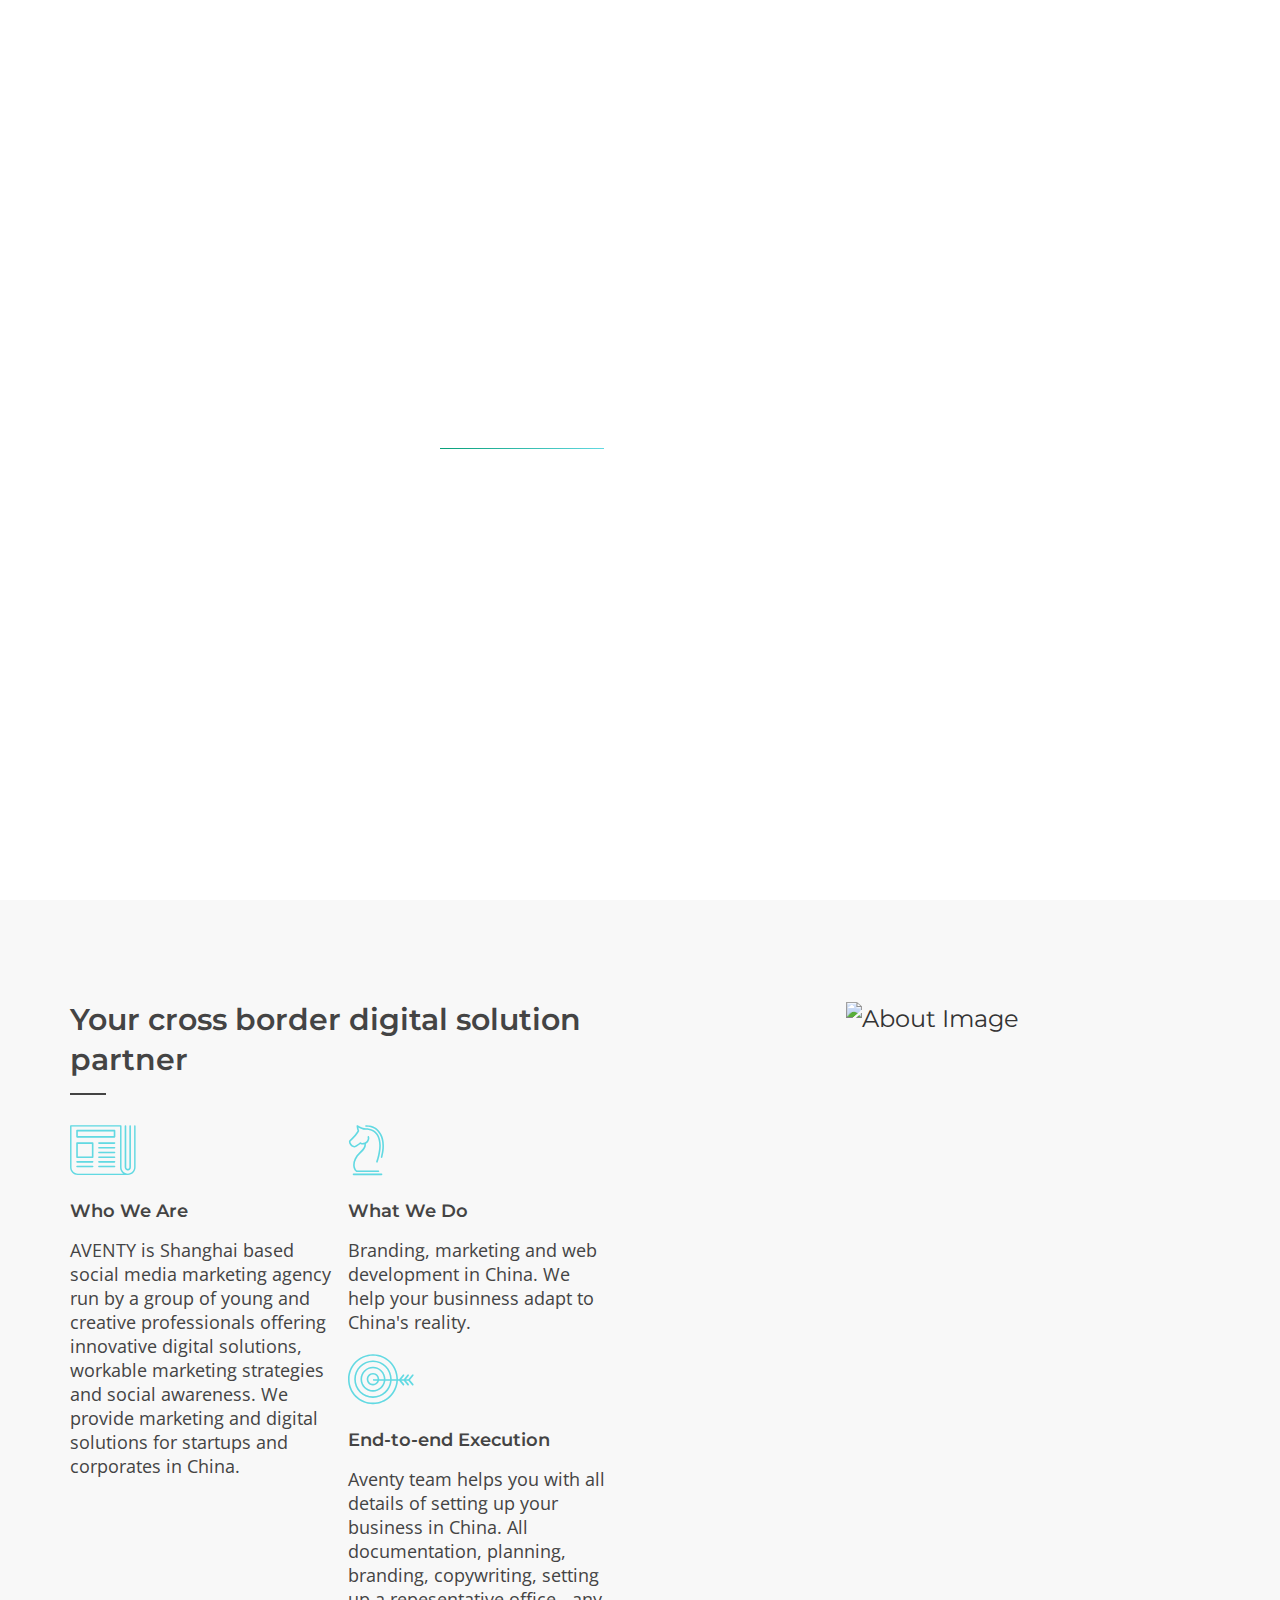
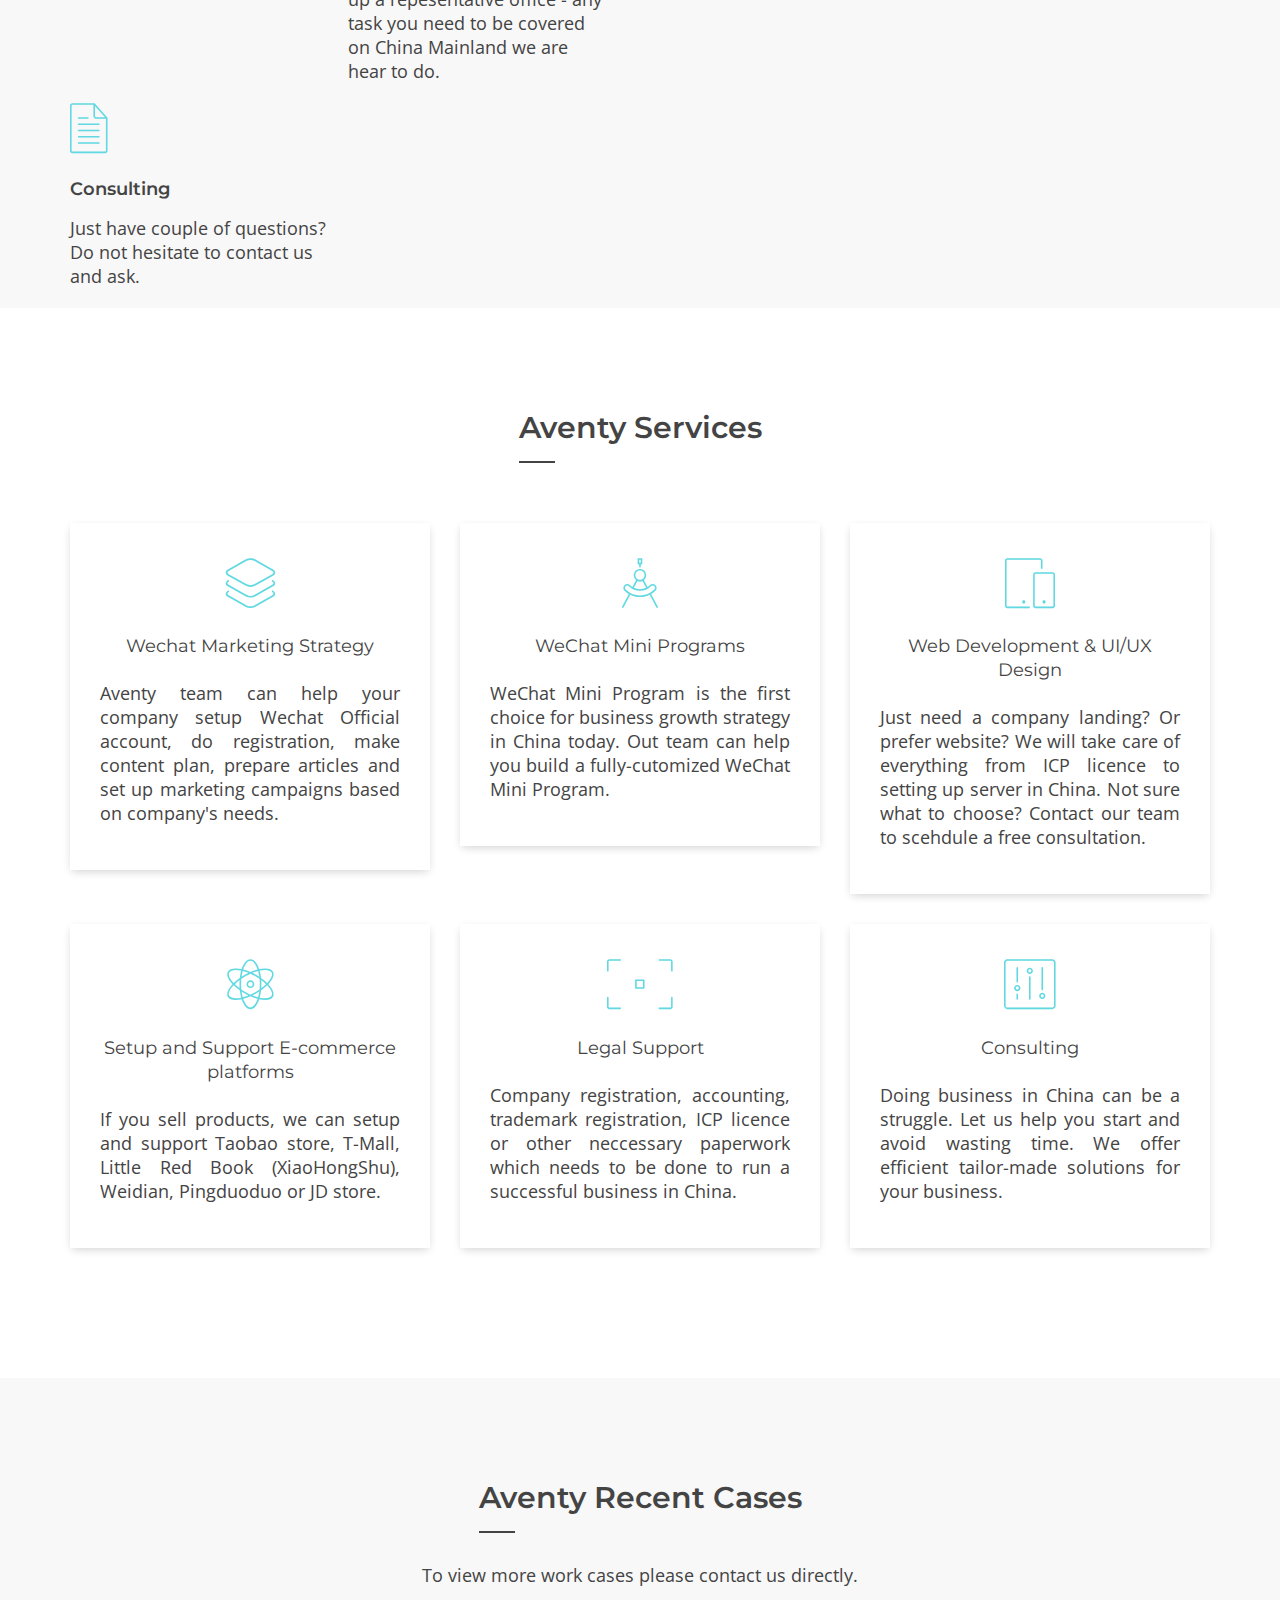
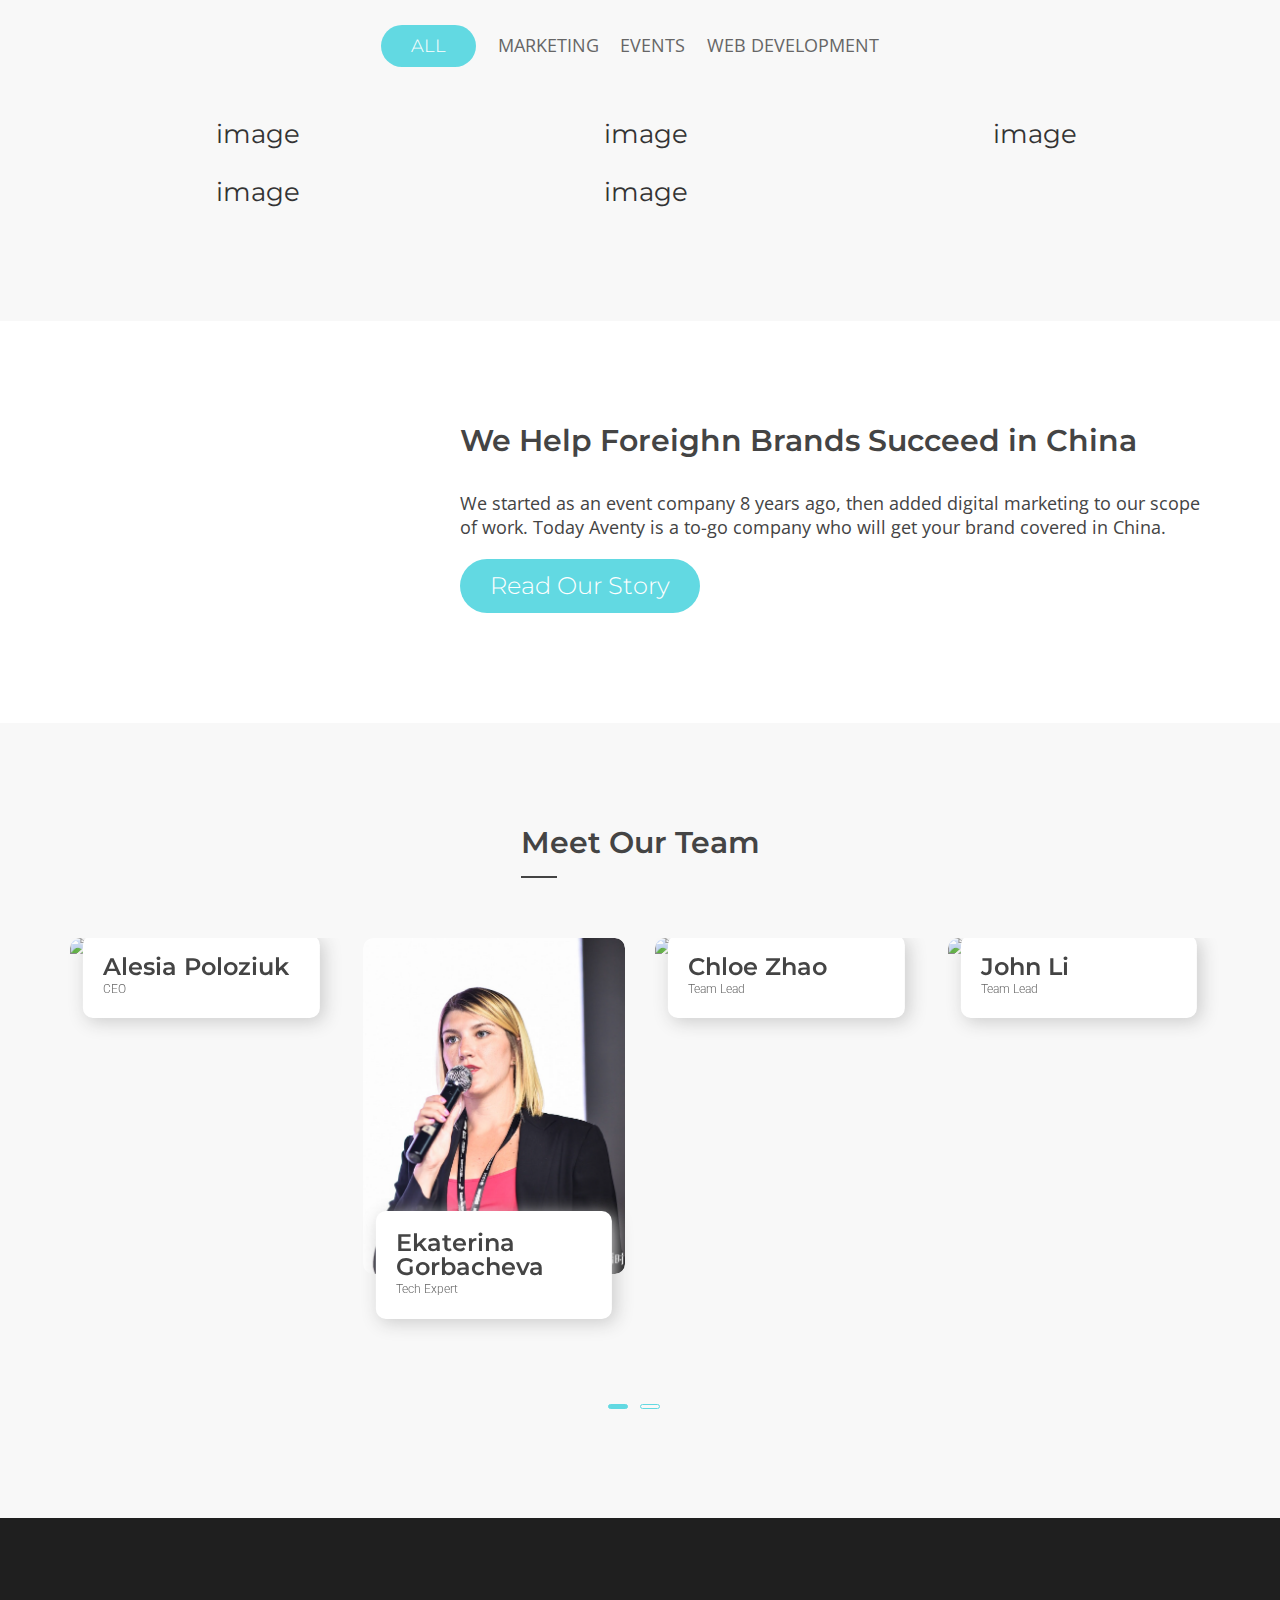
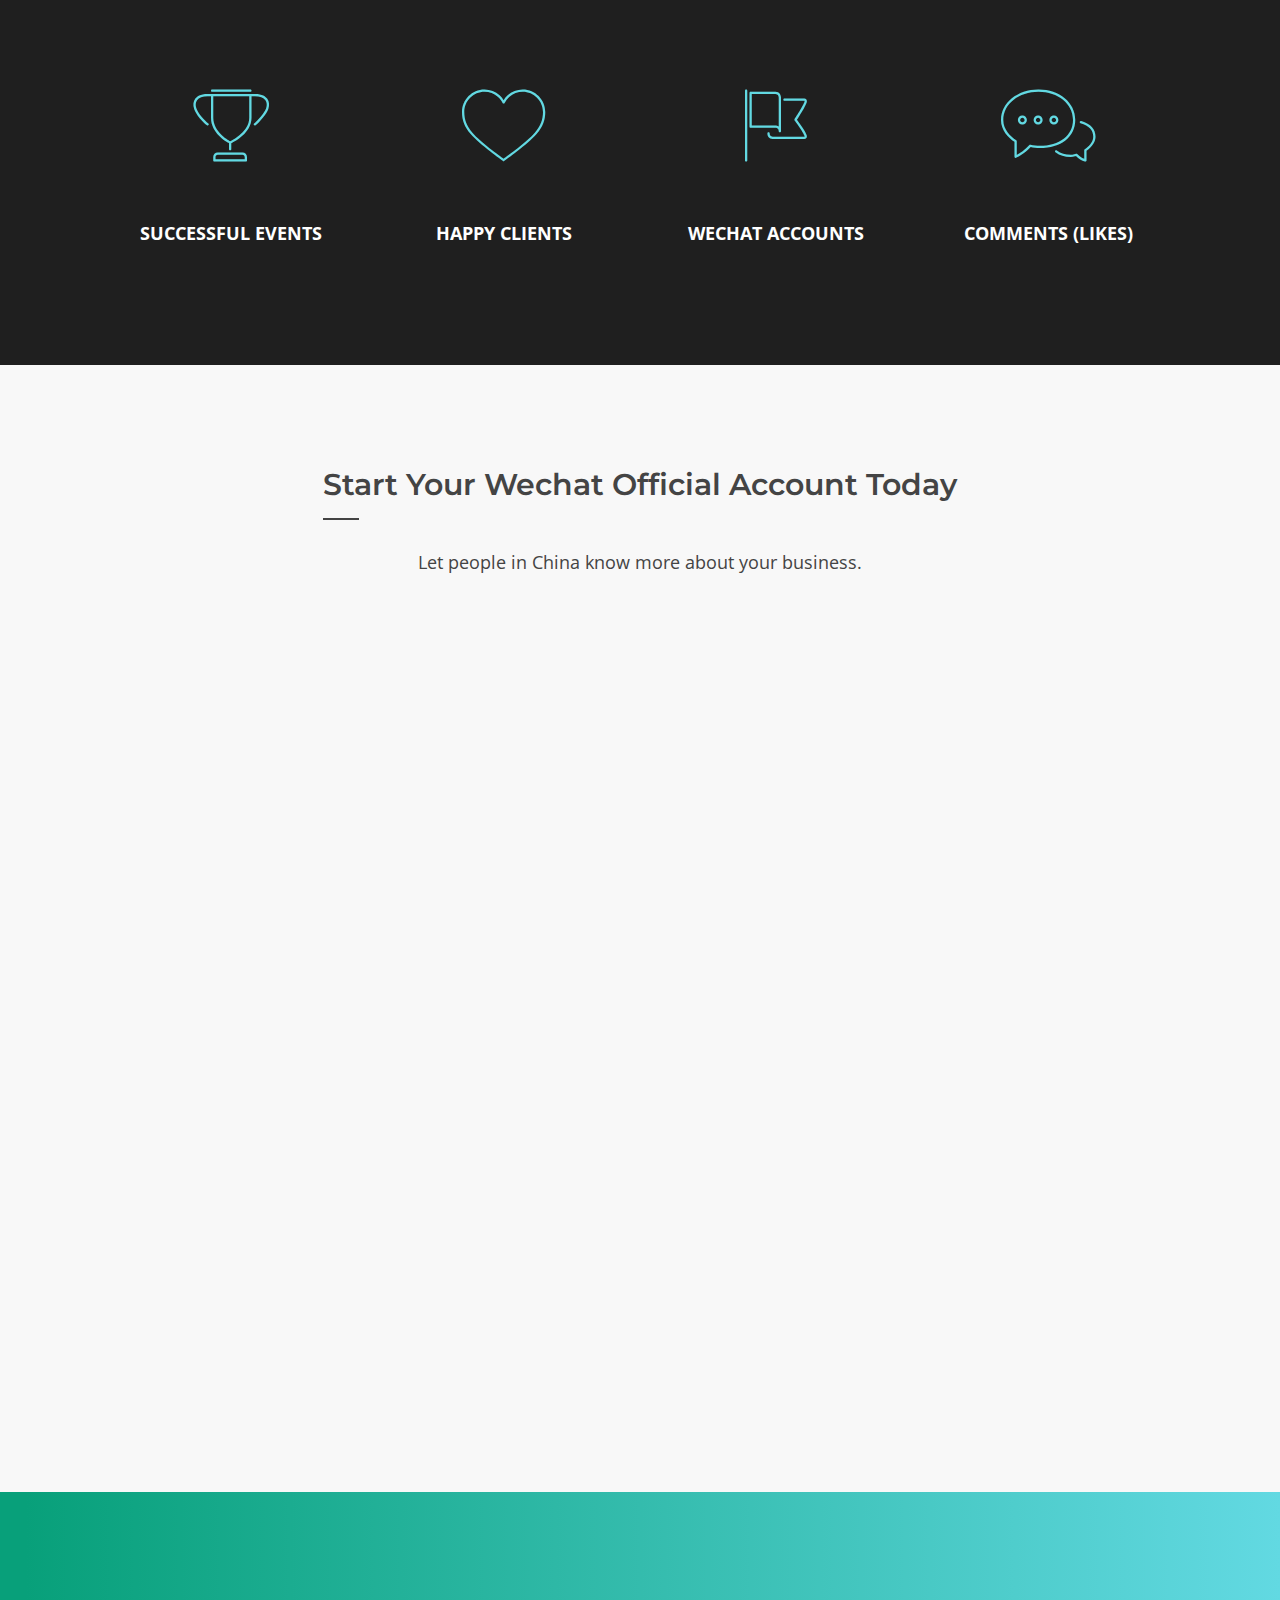
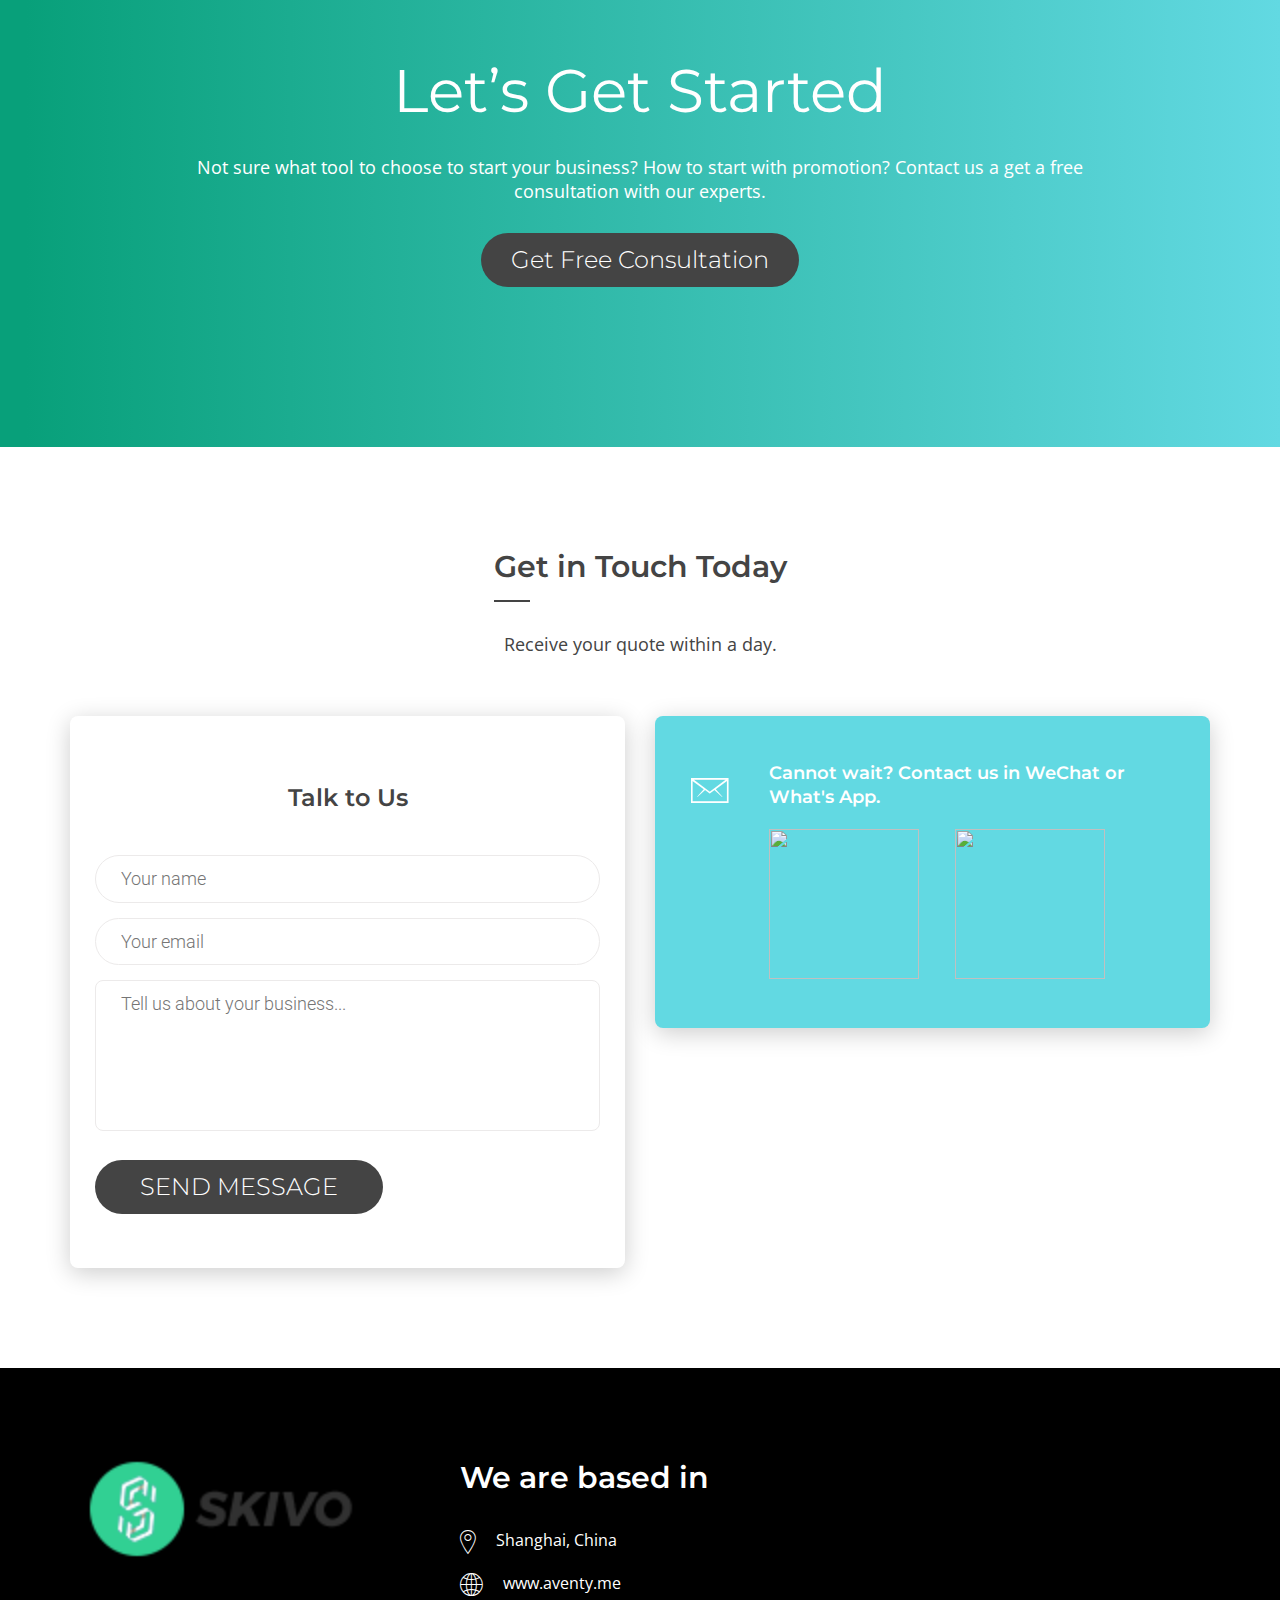
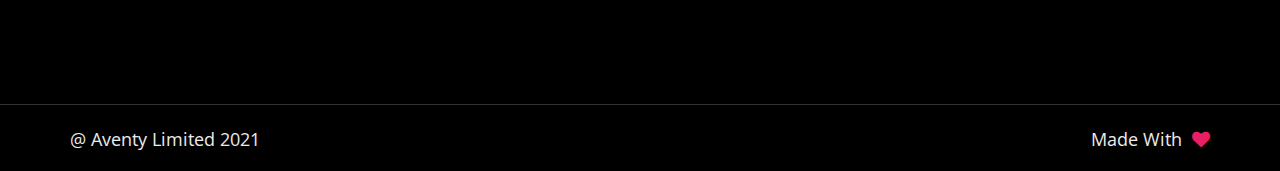
==== commit dd017feb: "added-me" ====
--- a/index.html
+++ b/index.html
@@ -465,6 +465,27 @@
 					  		<div class="col-md-12">
 								<div class="team_member">
 									<figure class="effect-julia">
+										<img src="images/katya.png" alt="Team Member">
+										<figcaption>
+											<!-- <ul>
+												<li><a href="#"><i class="fa fa-facebook"></i></a></li>
+												<li><a href="#"><i class="fa fa-twitter"></i></a></li>
+												<li><a href="#"><i class="fa fa-google-plus"></i></a></li>
+												<li><a href="#"><i class="fa fa-linkedin"></i></a></li>
+											</ul> -->
+										</figcaption>
+									</figure>
+									<div class="member_name">
+										<h3>Ekaterina Gorbacheva</h3>
+										<span>Tech Expert</span>
+									</div>
+								</div>
+							</div>
+					  	</div>
+					  	<div class="item">
+					  		<div class="col-md-12">
+								<div class="team_member">
+									<figure class="effect-julia">
 										<img src="http://via.placeholder.com/220x225" alt="Team Member">
 										<figcaption>
 											<ul>
@@ -476,7 +497,7 @@
 										</figcaption>
 									</figure>
 									<div class="member_name">
-										<h3>JHON DOE</h3>
+										<h3>Chloe Zhao</h3>
 										<span>Team Lead</span>
 									</div>
 								</div>
@@ -497,28 +518,7 @@
 										</figcaption>
 									</figure>
 									<div class="member_name">
-										<h3>JHON DOE</h3>
-										<span>Team Lead</span>
-									</div>
-								</div>
-							</div>
-					  	</div>
-					  	<div class="item">
-					  		<div class="col-md-12">
-								<div class="team_member">
-									<figure class="effect-julia">
-										<img src="http://via.placeholder.com/220x225" alt="Team Member">
-										<figcaption>
-											<ul>
-												<li><a href="#"><i class="fa fa-facebook"></i></a></li>
-												<li><a href="#"><i class="fa fa-twitter"></i></a></li>
-												<li><a href="#"><i class="fa fa-google-plus"></i></a></li>
-												<li><a href="#"><i class="fa fa-linkedin"></i></a></li>
-											</ul>
-										</figcaption>
-									</figure>
-									<div class="member_name">
-										<h3>JHON DOE</h3>
+										<h3>John Li</h3>
 										<span>Team Lead</span>
 									</div>
 								</div>
@@ -573,7 +573,7 @@
 	                            <div class="fun-facts_item">
 	                            </div>
 	                        </div>
-	                        <p class="fun-facts_figure timer" data-to="53" data-speed="3000"></p>
+	                        <p class="fun-facts_figure timer" data-to="36" data-speed="3000"></p>
 	                        <p class="fun-facts_title">
 	                            Successful Events
 	                        </p>
@@ -588,7 +588,7 @@
 	                            <div class="fun-facts_item">
 	                            </div>
 	                        </div>
-	                        <p class="fun-facts_figure timer" data-to="27" data-speed="3000"></p>
+	                        <p class="fun-facts_figure timer" data-to="55" data-speed="3000"></p>
 	                        <p class="fun-facts_title">
 	                            Happy Clients
 	                        </p>
@@ -603,7 +603,7 @@
 	                            <div class="fun-facts_item">
 	                            </div>
 	                        </div>
-	                        <p class="fun-facts_figure timer" data-to="15" data-speed="3000"></p>
+	                        <p class="fun-facts_figure timer" data-to="18" data-speed="3000"></p>
 	                        <p class="fun-facts_title">
 	                            WeChat Accounts
 	                        </p>
@@ -618,9 +618,9 @@
 	                            <div class="fun-facts_item">
 	                            </div>
 	                        </div>
-	                        <p class="fun-facts_figure timer" data-to="1610" data-speed="3000"></p>
+	                        <p class="fun-facts_figure timer" data-to="989" data-speed="3000"></p>
 	                        <p class="fun-facts_title">
-	                            Comments
+	                            Comments (Likes)
 	                        </p>
 	                    </div>
 	                </div>
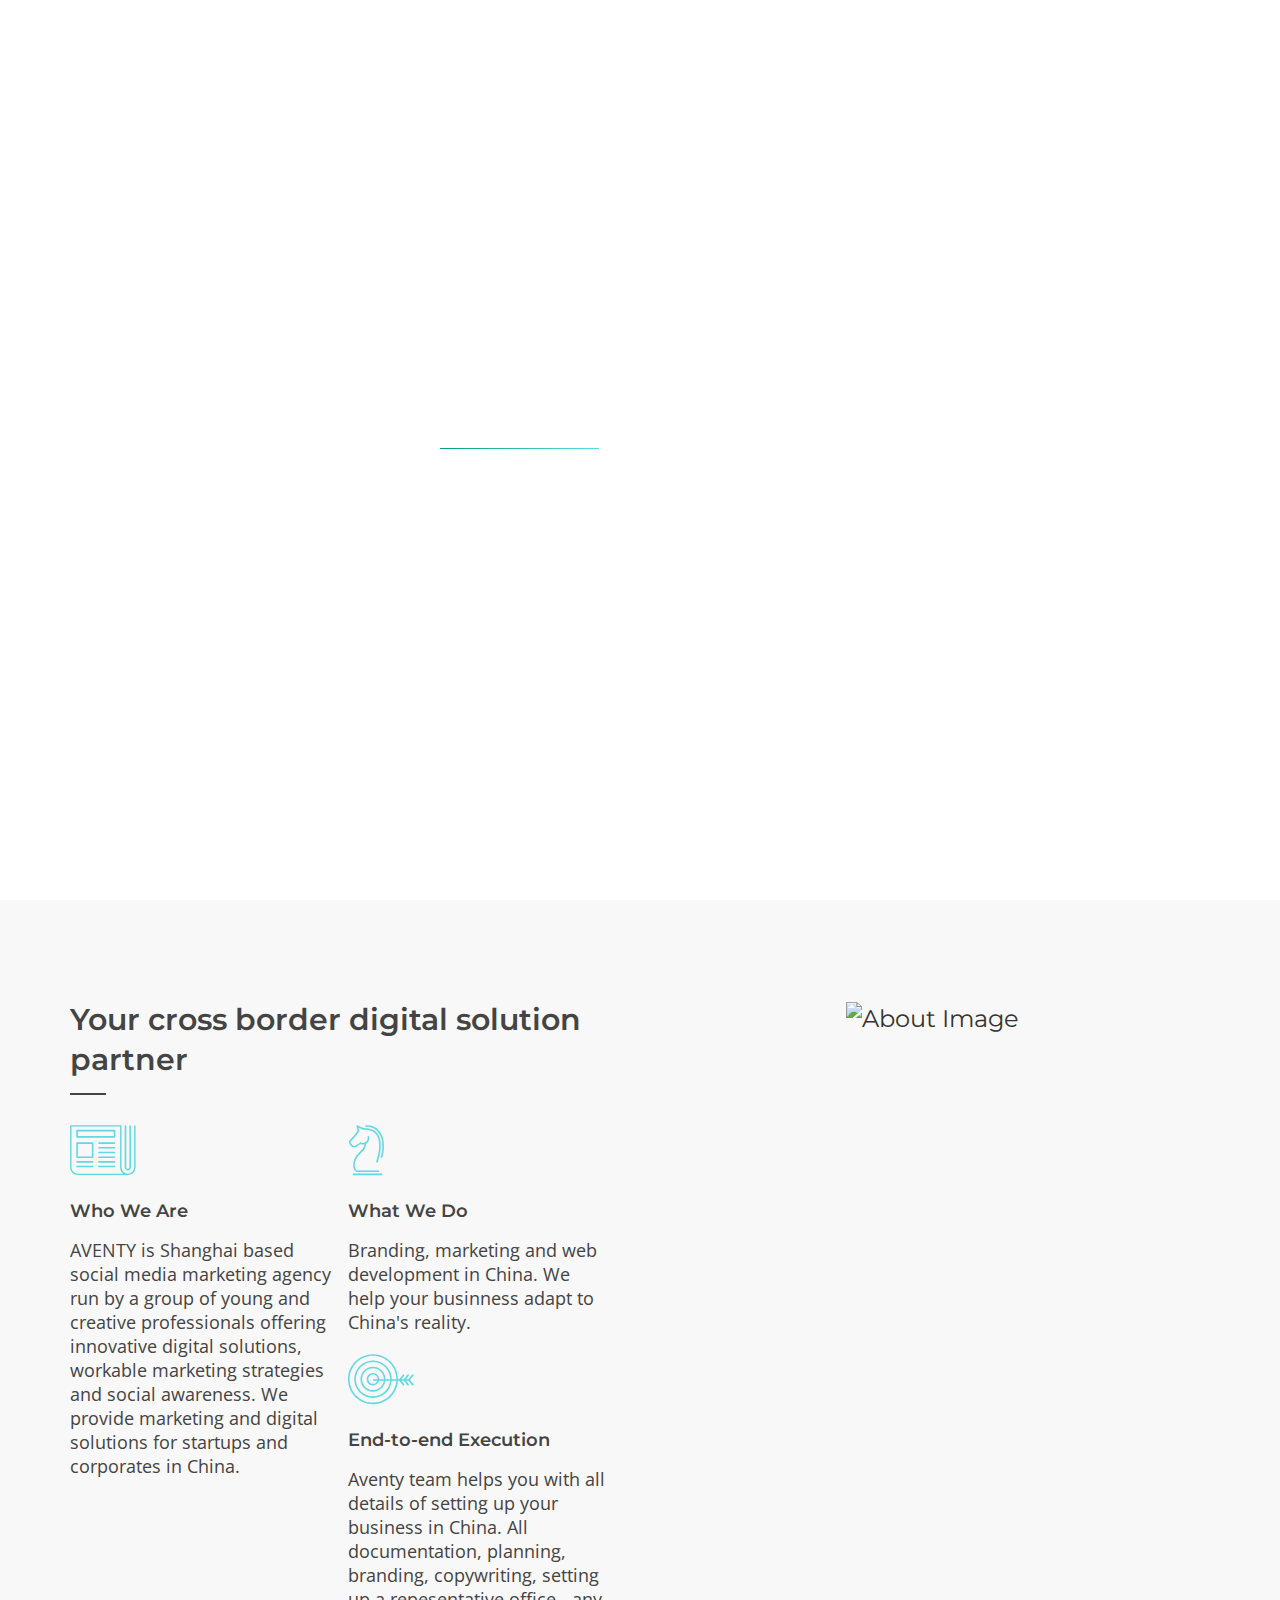
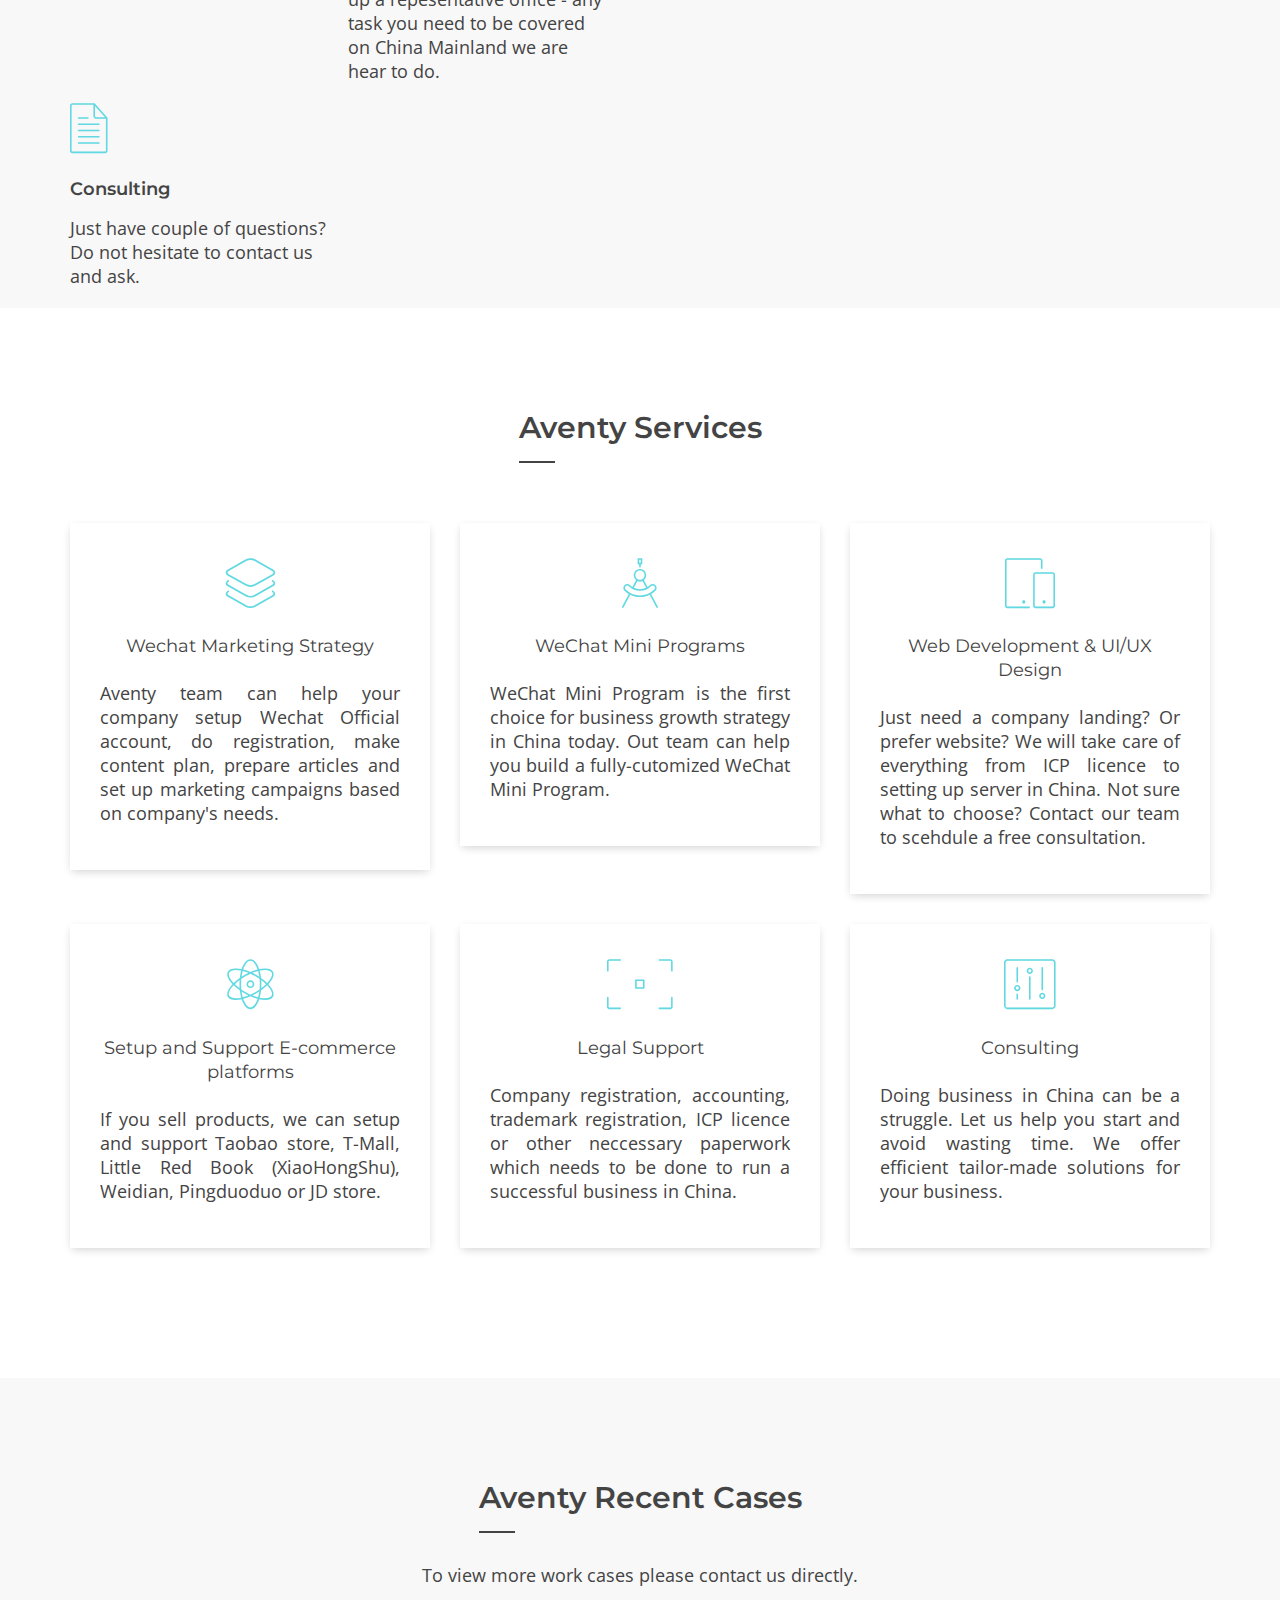
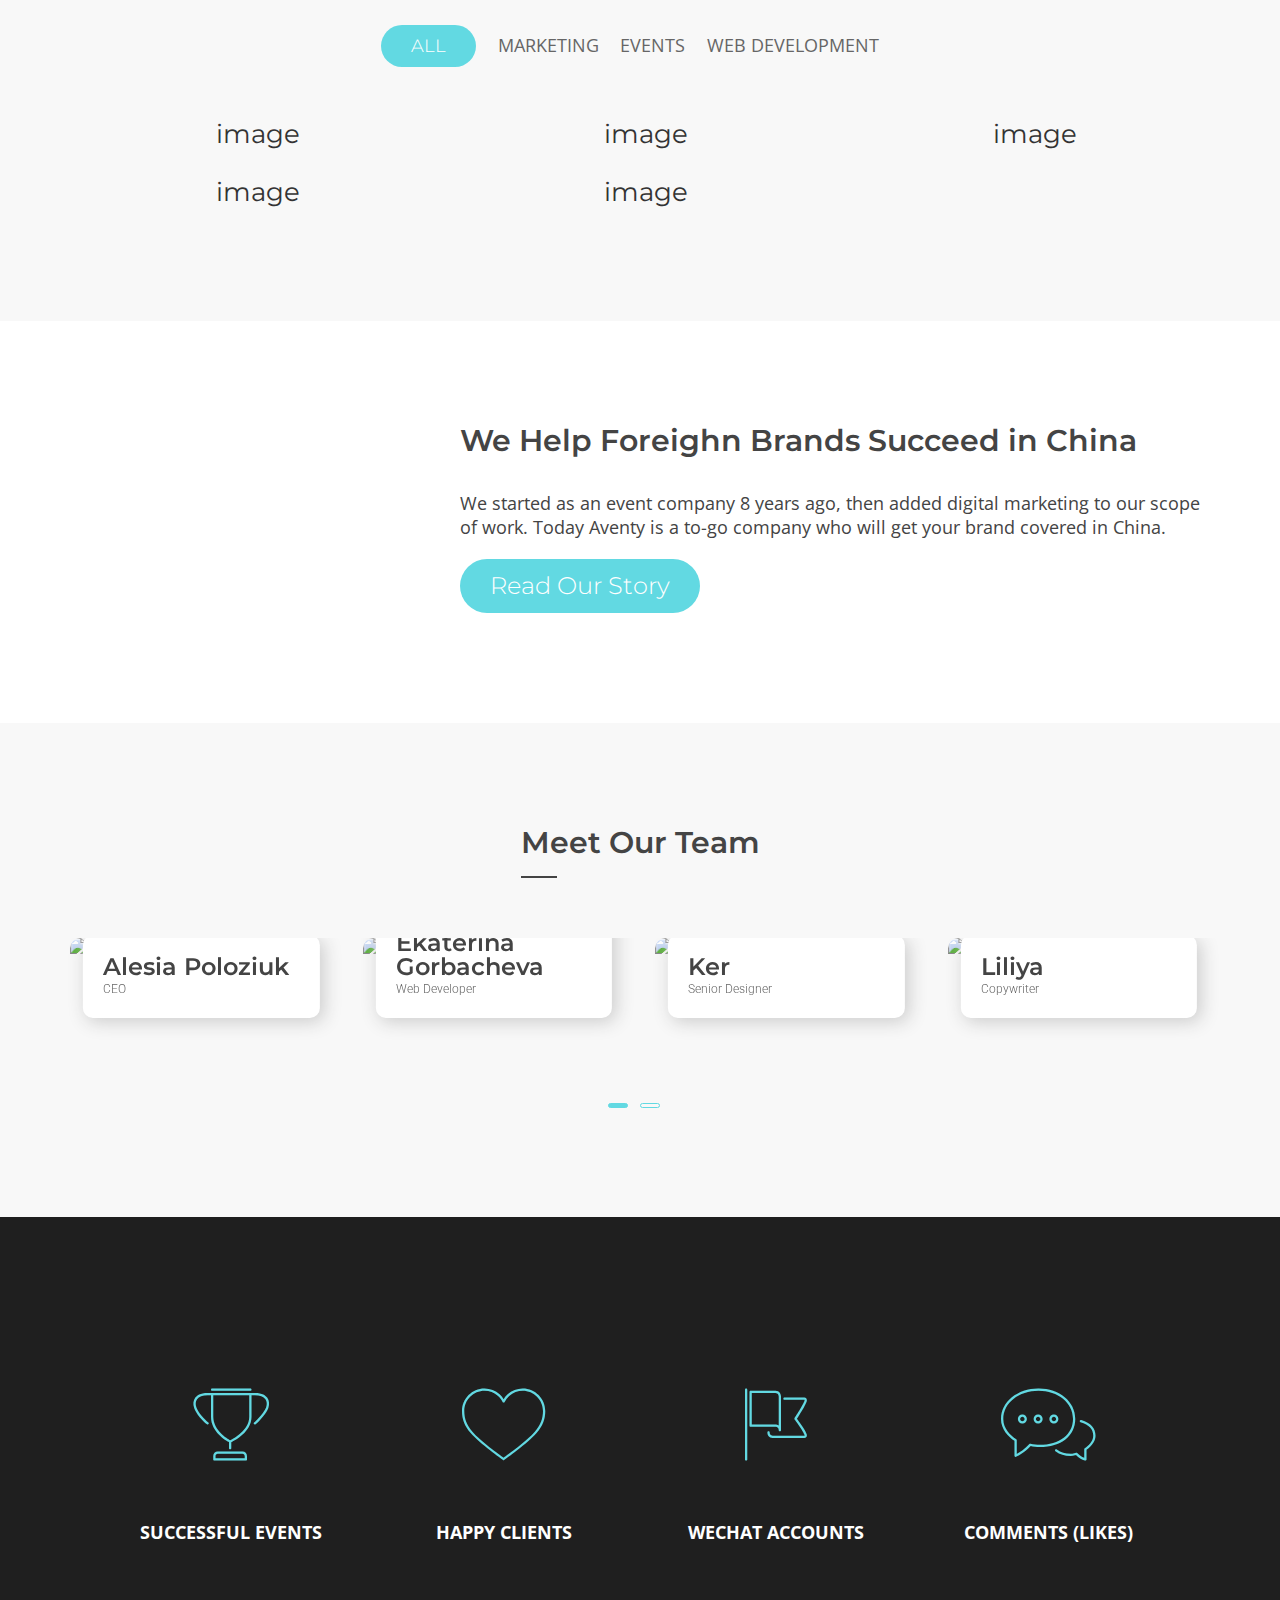
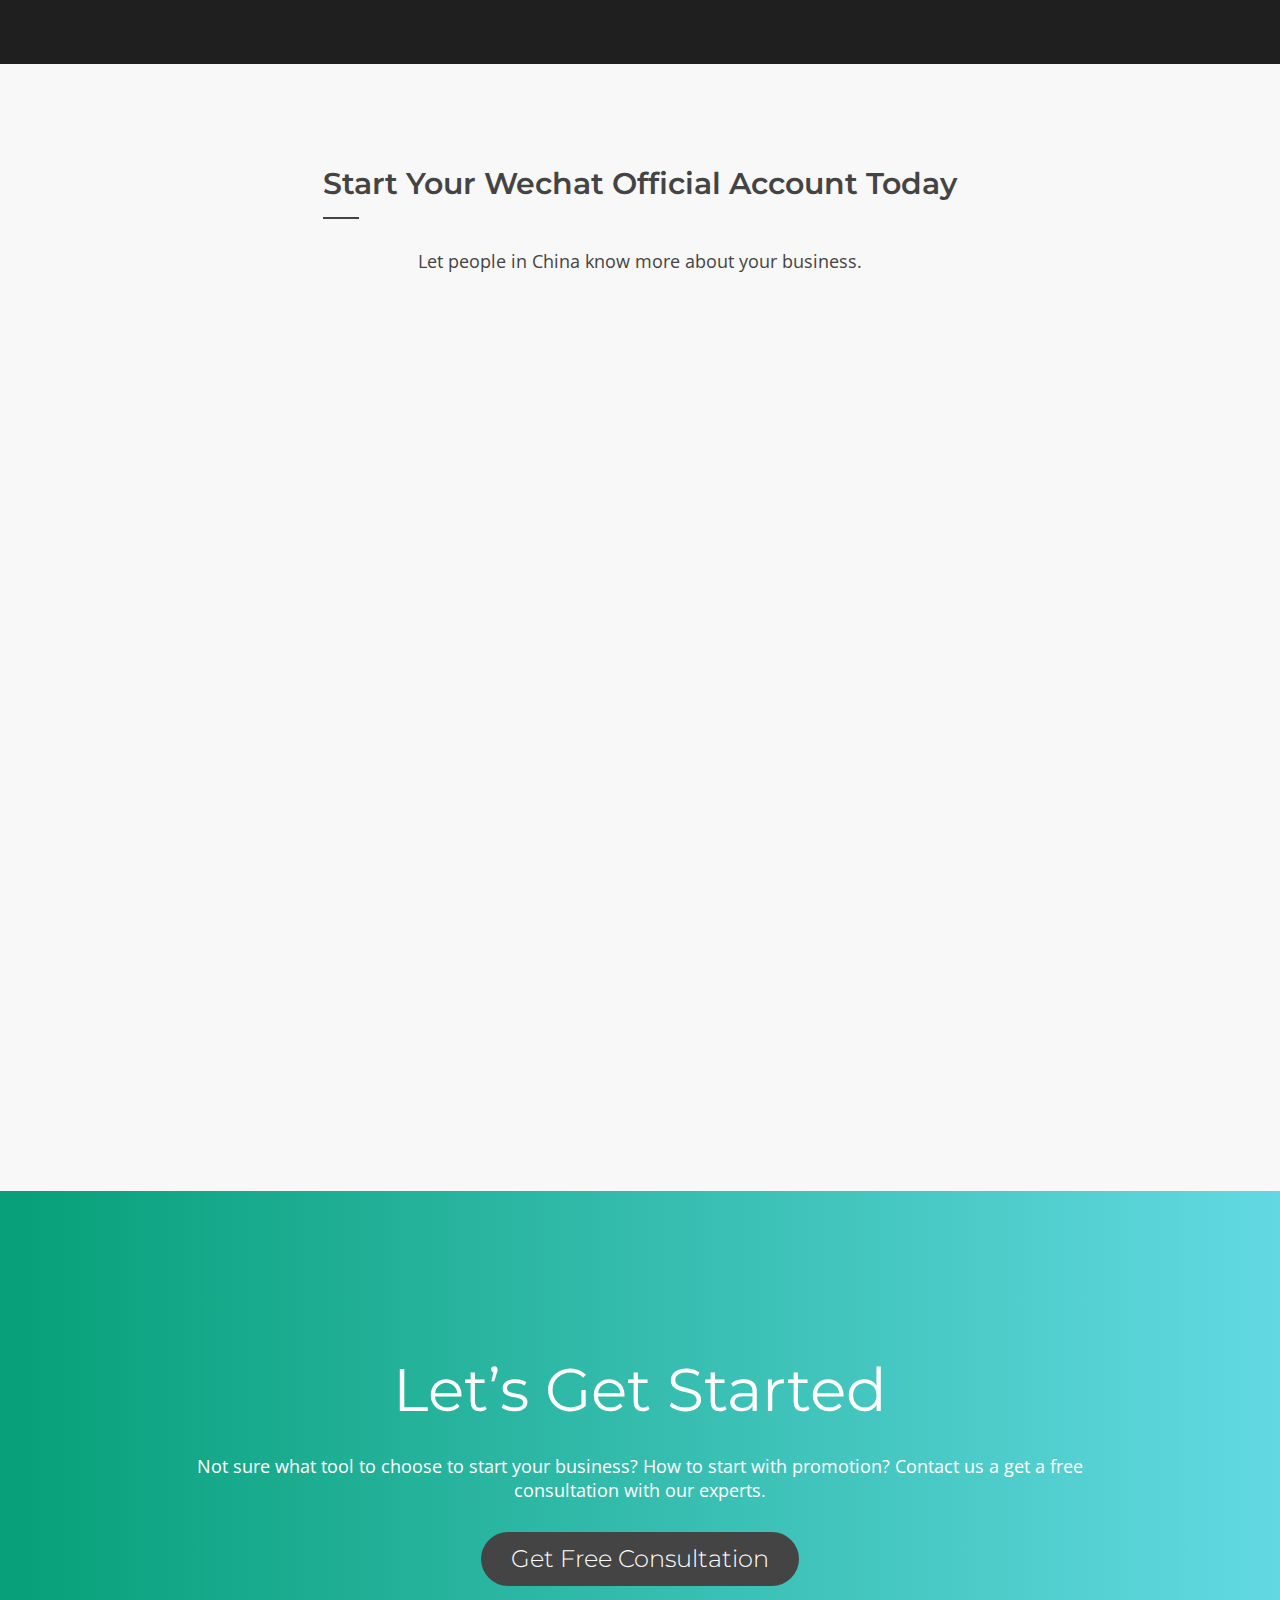
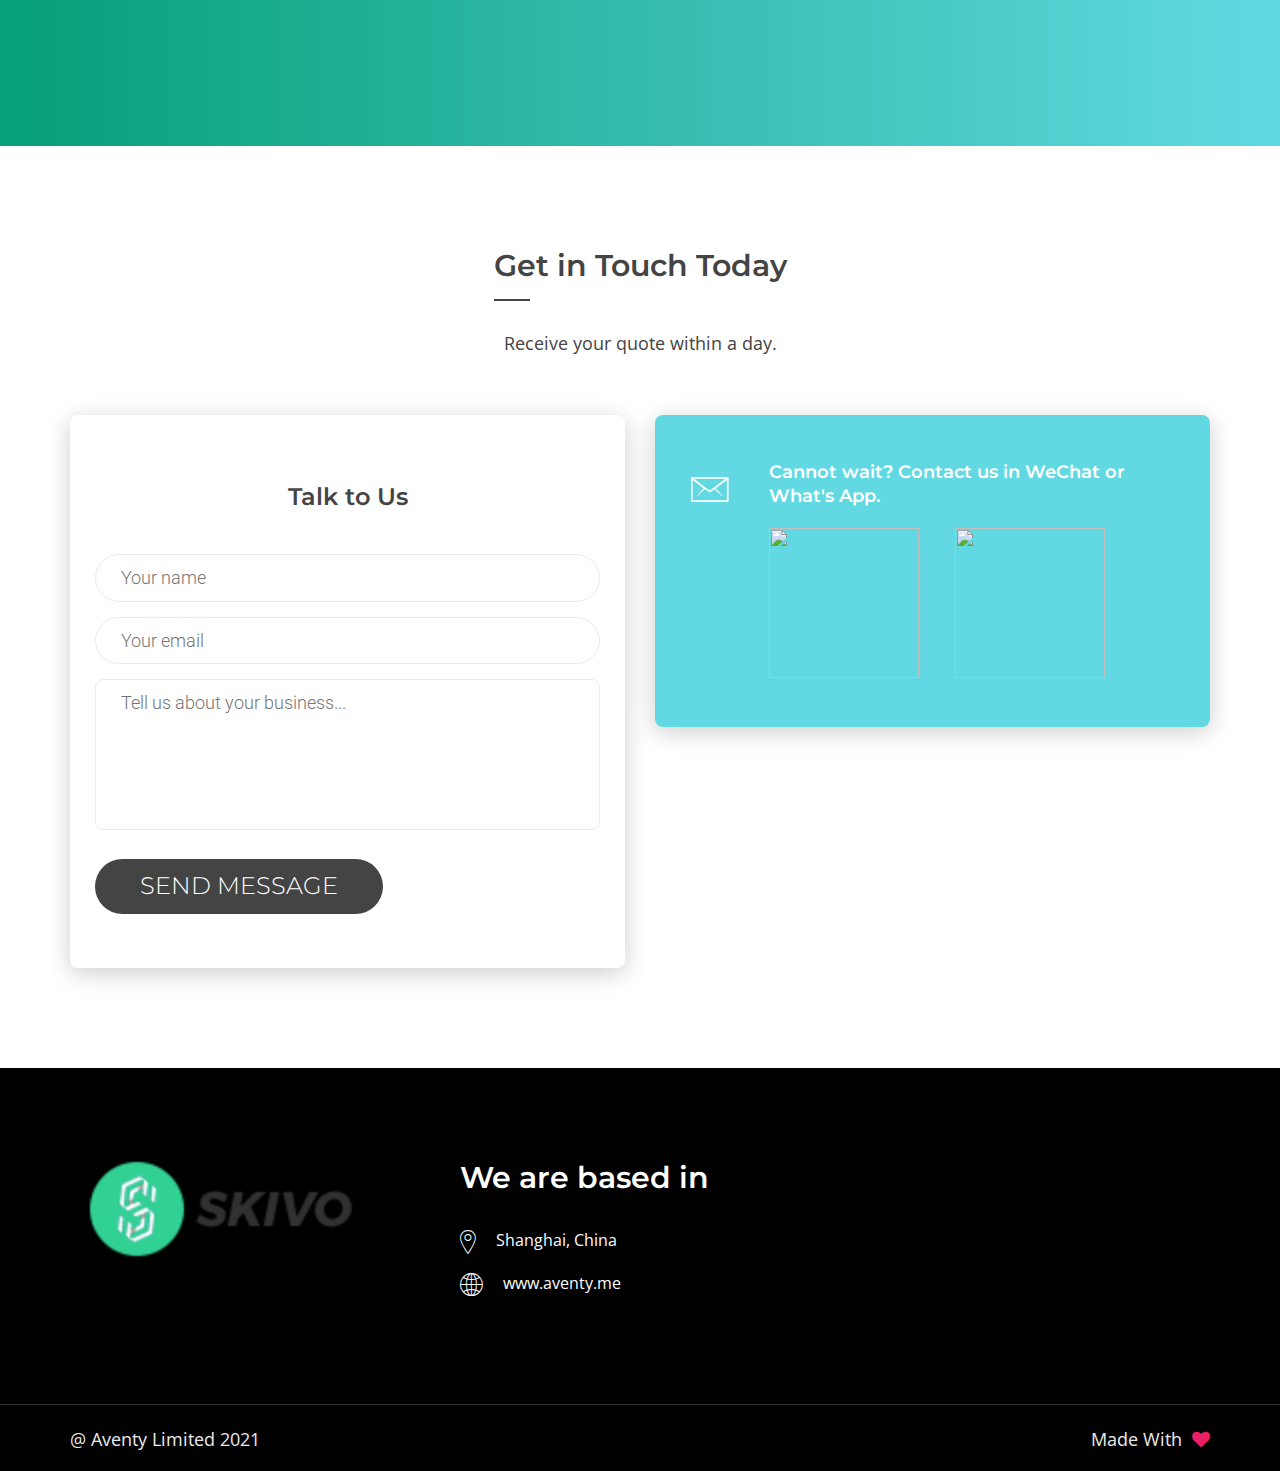
==== commit 61f500d4: "udated team" ====
--- a/index.html
+++ b/index.html
@@ -121,7 +121,7 @@
 		                                  <span class="icon-bar"></span>
 		                              </button>
 		                              <div class="logo">
-		                                  <a href="index.html"><img src="images/favicon.png" alt="Logo" style='width: 80px'></a>
+		                                  <a href="index.html"><img src="https://res.cloudinary.com/kittinson/image/upload/v1621070200/Logo-main.png" alt="Logo" style='width: 80px'></a>
 		                              </div>
 		                          </div> <!-- .navbar-header -->
 		                          <div class="navbar-collapse collapse">
@@ -152,7 +152,7 @@
 		<!--=========================*
 					Banner
 		*===========================-->
-		<section id="mt_banner" style="background: url(images/pineapples.jpg); background-size: cover; background-attachment: fixed; background-repeat: no-repeat;">
+		<section id="mt_banner" style="background: url(https://res.cloudinary.com/kittinson/image/upload/v1620718507/pineapples.jpg); background-size: cover; background-attachment: fixed; background-repeat: no-repeat;">
 			<!-- Enable Overlay If the Image is Dark -->
 			<!-- <div class="overlay"></div> -->
 			<div class="banner_caption_text">
@@ -199,7 +199,7 @@
 					</div>
 					<div class="col-sm-6 about_sec_img">
 						<div class="mt_about_img">
-							<img src="images/notebook2.jpg" alt="About Image">
+							<img src="https://res.cloudinary.com/kittinson/image/upload/v1620718504/notebook2.jpg" alt="About Image">
 						</div>
 					</div>
 				</div>
@@ -321,73 +321,74 @@
 		            <div class="isotopeContainer">
 		                <div class="portfolio_grid no-padding isotopeSelector marketing grid-item">
 		                    <div class="hovereffect-portfolio">
-		                        <img src="images/LUVE.jpg" alt="image" class="img-responsive center-block"/>
+		                        <img src="https://res.cloudinary.com/kittinson/image/upload/v1620718501/LUVE.jpg" alt="image" class="img-responsive center-block"/>
 		                        <div class="overlayPort">
 		                            <ul class="info text-center list-inline">
 		                                <li>
 <!-- 		                                    <a href="portfolio-detail.html">
  -->		                                        <h4>WeChat Official Account</h4>
-		                                        <p>LUVE-Group</p>
+		                                        <p>Case: LU-VE GROUP
+</p>
 <!-- 		                                    </a>
  -->		                                </li>
 		                            </ul>
 		                        </div>
 		                    </div>
 		                </div>
-		                <div class="portfolio_grid no-padding isotopeSelector webdevelopment grid-item">
+		                <div class="portfolio_grid no-padding isotopeSelector webdesign marketing grid-item">
 		                    <div class="hovereffect-portfolio">
-		                        <img src="images/web-dev-noqr.png" alt="image" class="img-responsive center-block"/>
+		                        <img src="https://res.cloudinary.com/kittinson/image/upload/v1620718496/events.png" alt="image" class="img-responsive center-block"/>
 		                        <div class="overlayPort">
 		                            <ul class="info text-center list-inline">
 		                                <li>
 <!-- 		                                    <a href="portfolio-detail.html">
- -->		                                        <h4>Web Development</h4>
-		                                        <p>Websites, WeChat Mini Programs, WeCom / WeChat Work</p>
+ -->		                                        <h4>Events</h4>
+		                                        <p>Offline Marketing</p>
 <!-- 		                                    </a>
  -->		                                </li>
 		                            </ul>
 		                        </div>
 		                    </div>
 		                </div>
-		                <div class="portfolio_grid no-padding isotopeSelector marketing grid-item">
+		                <div class="portfolio_grid no-padding isotopeSelector webdevelopment grid-item">
 		                    <div class="hovereffect-portfolio">
-		                        <img src="images/ADDITI.jpg" alt="image" class="img-responsive center-block"/>
+		                        <img src="https://res.cloudinary.com/kittinson/image/upload/v1620718496/kinderly-web.jpg" alt="image" class="img-responsive center-block"/>
 		                        <div class="overlayPort">
 		                            <ul class="info text-center list-inline">
 		                                <li>
 <!-- 		                                    <a href="portfolio-detail.html">
- -->		                                        <h4>WeChat Official Account</h4>
-		                                        <p>ADTTI</p>
+ -->		                                        <h4>Website</h4>
+		                                        <p>Case: Kinderly</p>
 <!-- 		                                    </a>
  -->		                                </li>
 		                            </ul>
 		                        </div>
 		                    </div>
 		                </div>
-		                <div class="portfolio_grid no-padding isotopeSelector webdesign grid-item">
+		                <div class="portfolio_grid no-padding isotopeSelector marketing grid-item">
 		                    <div class="hovereffect-portfolio">
-		                        <img src="images/event2.png" alt="image" class="img-responsive center-block"/>
+		                        <img src="https://res.cloudinary.com/kittinson/image/upload/v1620718499/ADDITI.jpg" alt="image" class="img-responsive center-block"/>
 		                        <div class="overlayPort">
 		                            <ul class="info text-center list-inline">
 		                                <li>
 <!-- 		                                    <a href="portfolio-detail.html">
- -->		                                        <h4>Offline Events</h4>
-		                                        <p>Appretiation Guests Dinner - Feili Real Estate</p>
+ -->		                                        <h4>WeChat Official Account & WeChat  Mini Program</h4>
+		                                        <p>Case: ADITTI</p>
 <!-- 		                                    </a>
  -->		                                </li>
 		                            </ul>
 		                        </div>
 		                    </div>
 		                </div>
-		                <div class="portfolio_grid no-padding isotopeSelector webdesign grid-item">
+		                <div class="portfolio_grid no-padding isotopeSelector webdevelopment grid-item">
 		                    <div class="hovereffect-portfolio">
-		                        <img src="images/event1.png" alt="image" class="img-responsive center-block"/>
+		                        <img src="https://res.cloudinary.com/kittinson/image/upload/v1620718505/tl-wecom-r.jpg" alt="image" class="img-responsive center-block"/>
 		                        <div class="overlayPort">
 		                            <ul class="info text-center list-inline">
 		                                <li>
 <!-- 		                                    <a href="portfolio-detail.html">
- -->		                                        <h4>Offline Events</h4>
-		                                        <p>SPORT EVENT STORMFIT</p>
+ -->		                                        <h4>WeCom - WeChat Work</h4>
+		                                        <p>Case: TELEMESSAGE</p>
 <!-- 		                                    </a>
  -->		                                </li>
 		                            </ul>
@@ -413,7 +414,7 @@
 				<div class="row">
 					<div class="col-sm-8 col-sm-offset-4">
 						<div class="laptop_mockup">
-							<img src="images/aventy-services.jpg" alt="Laptop">
+							<img src="https://res.cloudinary.com/kittinson/image/upload/v1620718496/aventy-services.jpg" alt="Laptop">
 						</div>
 						<div class="work_txt">
 							<h2>We Help Foreighn Brands Succeed in China</h2>
@@ -444,7 +445,7 @@
 							<div class="col-md-12">
 								<div class="team_member">
 									<figure class="effect-julia">
-										<img src="images/alesia.JPG" alt="Team Member">
+										<img src="https://res.cloudinary.com/kittinson/image/upload/v1620718496/alesia.png" alt="Team Member">
 										<figcaption>
 											<ul>
 												<!-- <li><a href="#"><i class="fa fa-facebook"></i></a></li>
@@ -465,7 +466,7 @@
 					  		<div class="col-md-12">
 								<div class="team_member">
 									<figure class="effect-julia">
-										<img src="images/katya.png" alt="Team Member">
+										<img src="https://res.cloudinary.com/kittinson/image/upload/v1620718497/katya.png" alt="Team Member">
 										<figcaption>
 											<!-- <ul>
 												<li><a href="#"><i class="fa fa-facebook"></i></a></li>
@@ -477,7 +478,7 @@
 									</figure>
 									<div class="member_name">
 										<h3>Ekaterina Gorbacheva</h3>
-										<span>Tech Expert</span>
+										<span>Web Developer</span>
 									</div>
 								</div>
 							</div>
@@ -486,19 +487,19 @@
 					  		<div class="col-md-12">
 								<div class="team_member">
 									<figure class="effect-julia">
-										<img src="http://via.placeholder.com/220x225" alt="Team Member">
+										<img src="https://res.cloudinary.com/kittinson/image/upload/v1621070129/ker.jpg" alt="Team Member">
 										<figcaption>
-											<ul>
+											<!-- <ul>
 												<li><a href="#"><i class="fa fa-facebook"></i></a></li>
 												<li><a href="#"><i class="fa fa-twitter"></i></a></li>
 												<li><a href="#"><i class="fa fa-google-plus"></i></a></li>
 												<li><a href="#"><i class="fa fa-linkedin"></i></a></li>
-											</ul>
+											</ul> -->
 										</figcaption>
 									</figure>
 									<div class="member_name">
-										<h3>Chloe Zhao</h3>
-										<span>Team Lead</span>
+										<h3>Ker</h3>
+										<span>Senior Designer</span>
 									</div>
 								</div>
 							</div>
@@ -507,19 +508,19 @@
 					  		<div class="col-md-12">
 								<div class="team_member">
 									<figure class="effect-julia">
-										<img src="http://via.placeholder.com/220x225" alt="Team Member">
+										<img src="https://res.cloudinary.com/kittinson/image/upload/v1621070128/lilya.jpg" alt="Team Member">
 										<figcaption>
-											<ul>
+											<!-- <ul>
 												<li><a href="#"><i class="fa fa-facebook"></i></a></li>
 												<li><a href="#"><i class="fa fa-twitter"></i></a></li>
 												<li><a href="#"><i class="fa fa-google-plus"></i></a></li>
 												<li><a href="#"><i class="fa fa-linkedin"></i></a></li>
-											</ul>
+											</ul> -->
 										</figcaption>
 									</figure>
 									<div class="member_name">
-										<h3>John Li</h3>
-										<span>Team Lead</span>
+										<h3>Liliya</h3>
+										<span>Copywriter</span>
 									</div>
 								</div>
 							</div>
@@ -528,19 +529,19 @@
 					  		<div class="col-md-12">
 								<div class="team_member">
 									<figure class="effect-julia">
-										<img src="http://via.placeholder.com/220x225" alt="Team Member">
+										<img src="https://res.cloudinary.com/kittinson/image/upload/v1621070813/Botakoz.png" alt="Team Member">
 										<figcaption>
-											<ul>
+											<!-- <ul>
 												<li><a href="#"><i class="fa fa-facebook"></i></a></li>
 												<li><a href="#"><i class="fa fa-twitter"></i></a></li>
 												<li><a href="#"><i class="fa fa-google-plus"></i></a></li>
 												<li><a href="#"><i class="fa fa-linkedin"></i></a></li>
-											</ul>
+											</ul> -->
 										</figcaption>
 									</figure>
 									<div class="member_name">
-										<h3>JHON DOE</h3>
-										<span>Team Lead</span>
+										<h3>Botakoz Yelshibek</h3>
+										<span>Project Manager</span>
 									</div>
 								</div>
 							</div>
@@ -1006,8 +1007,8 @@
 		                                <h5>Cannot wait? Contact us in WeChat or What's App.</h5>
 		                                <span>
                                       <!--  <p style='margin: 30px'> No time to fill in the form? Talk to us in WeChat now.</p> -->
-                      <img src="images/kat-qr.png" style='width: 150px; height: 150px; margin-top: 20px' />
-                       <img src="images/whatsapp.png" style='width: 150px; height: 150px; margin-top: 20px; margin-left: 30px' />
+                      <img src="https://res.cloudinary.com/kittinson/image/upload/v1620718497/kat-qr.png" style='width: 150px; height: 150px; margin-top: 20px' />
+                       <img src="https://res.cloudinary.com/kittinson/image/upload/v1620718498/whatsapp.png" style='width: 150px; height: 150px; margin-top: 20px; margin-left: 30px' />
 		                                    <!-- <a href="mailto:example@example.co">example@example.co</a> -->
 		                                </span>
 		                            </div>
